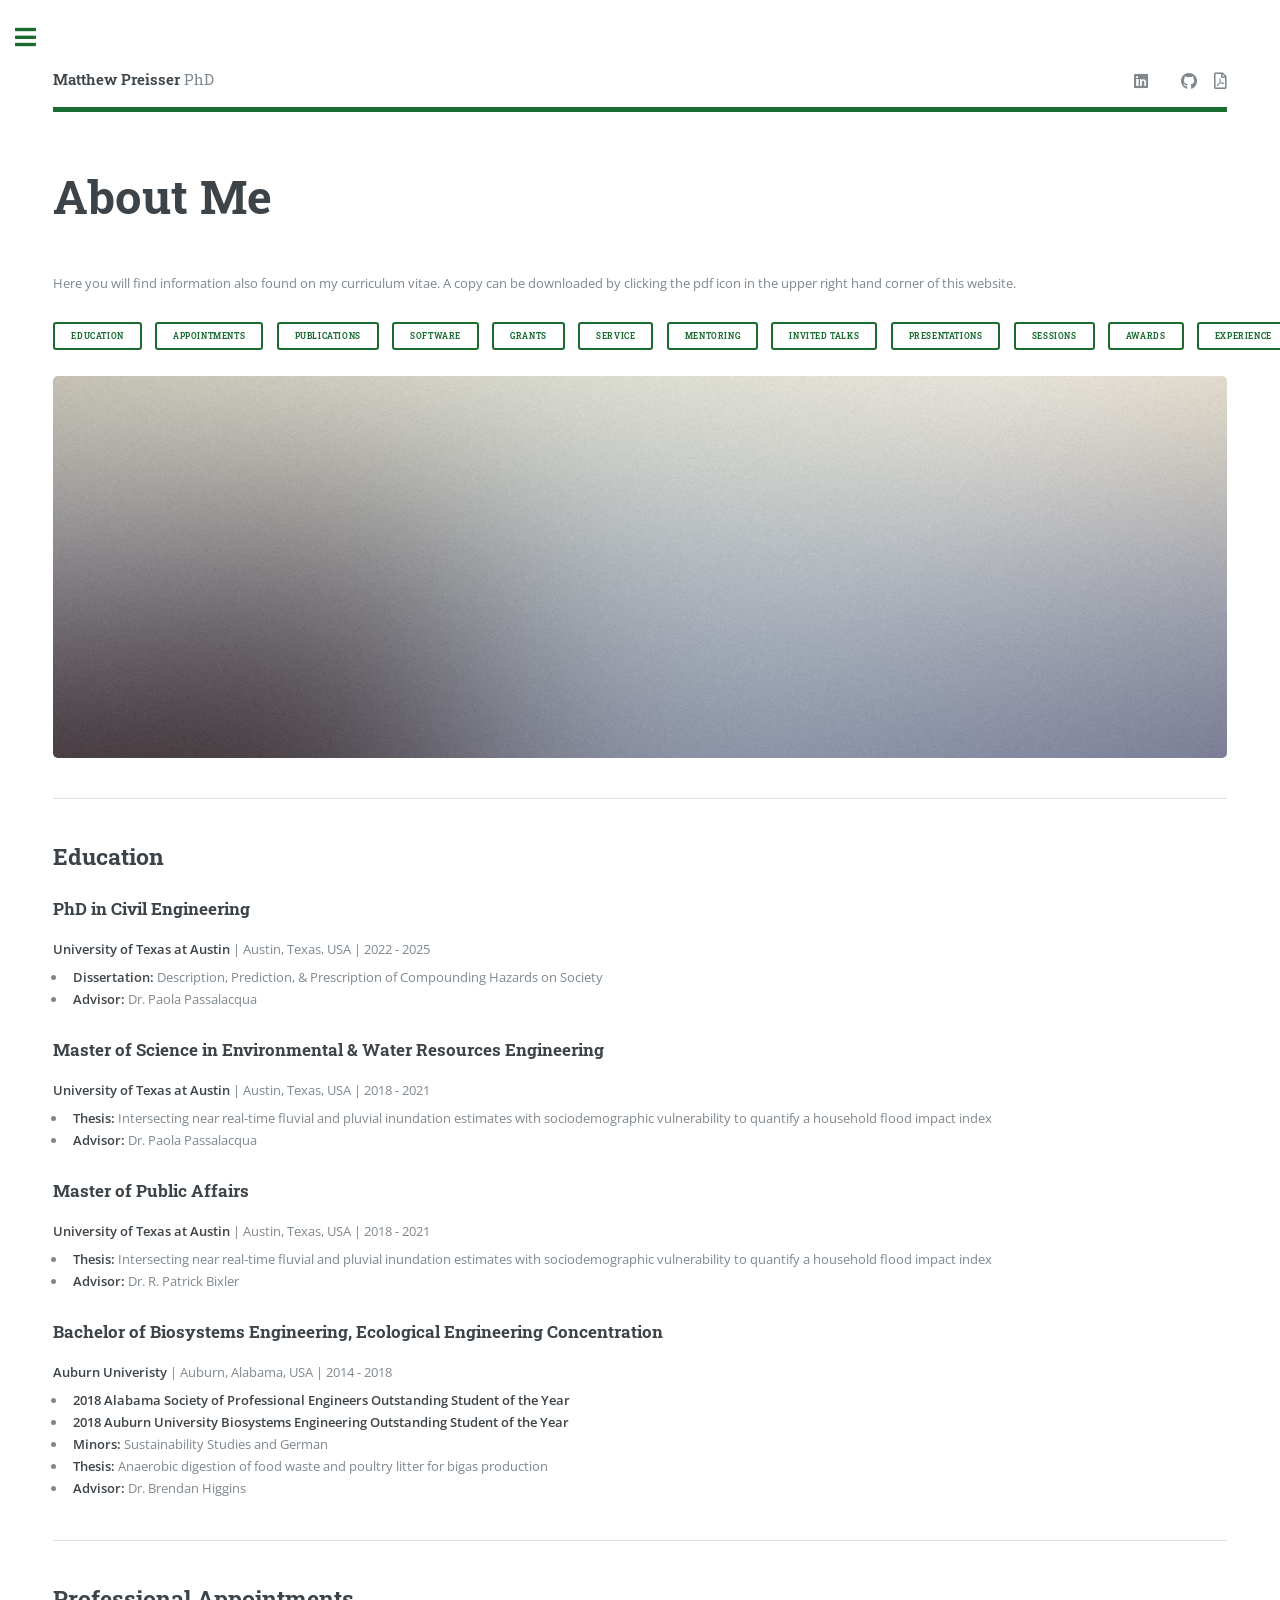
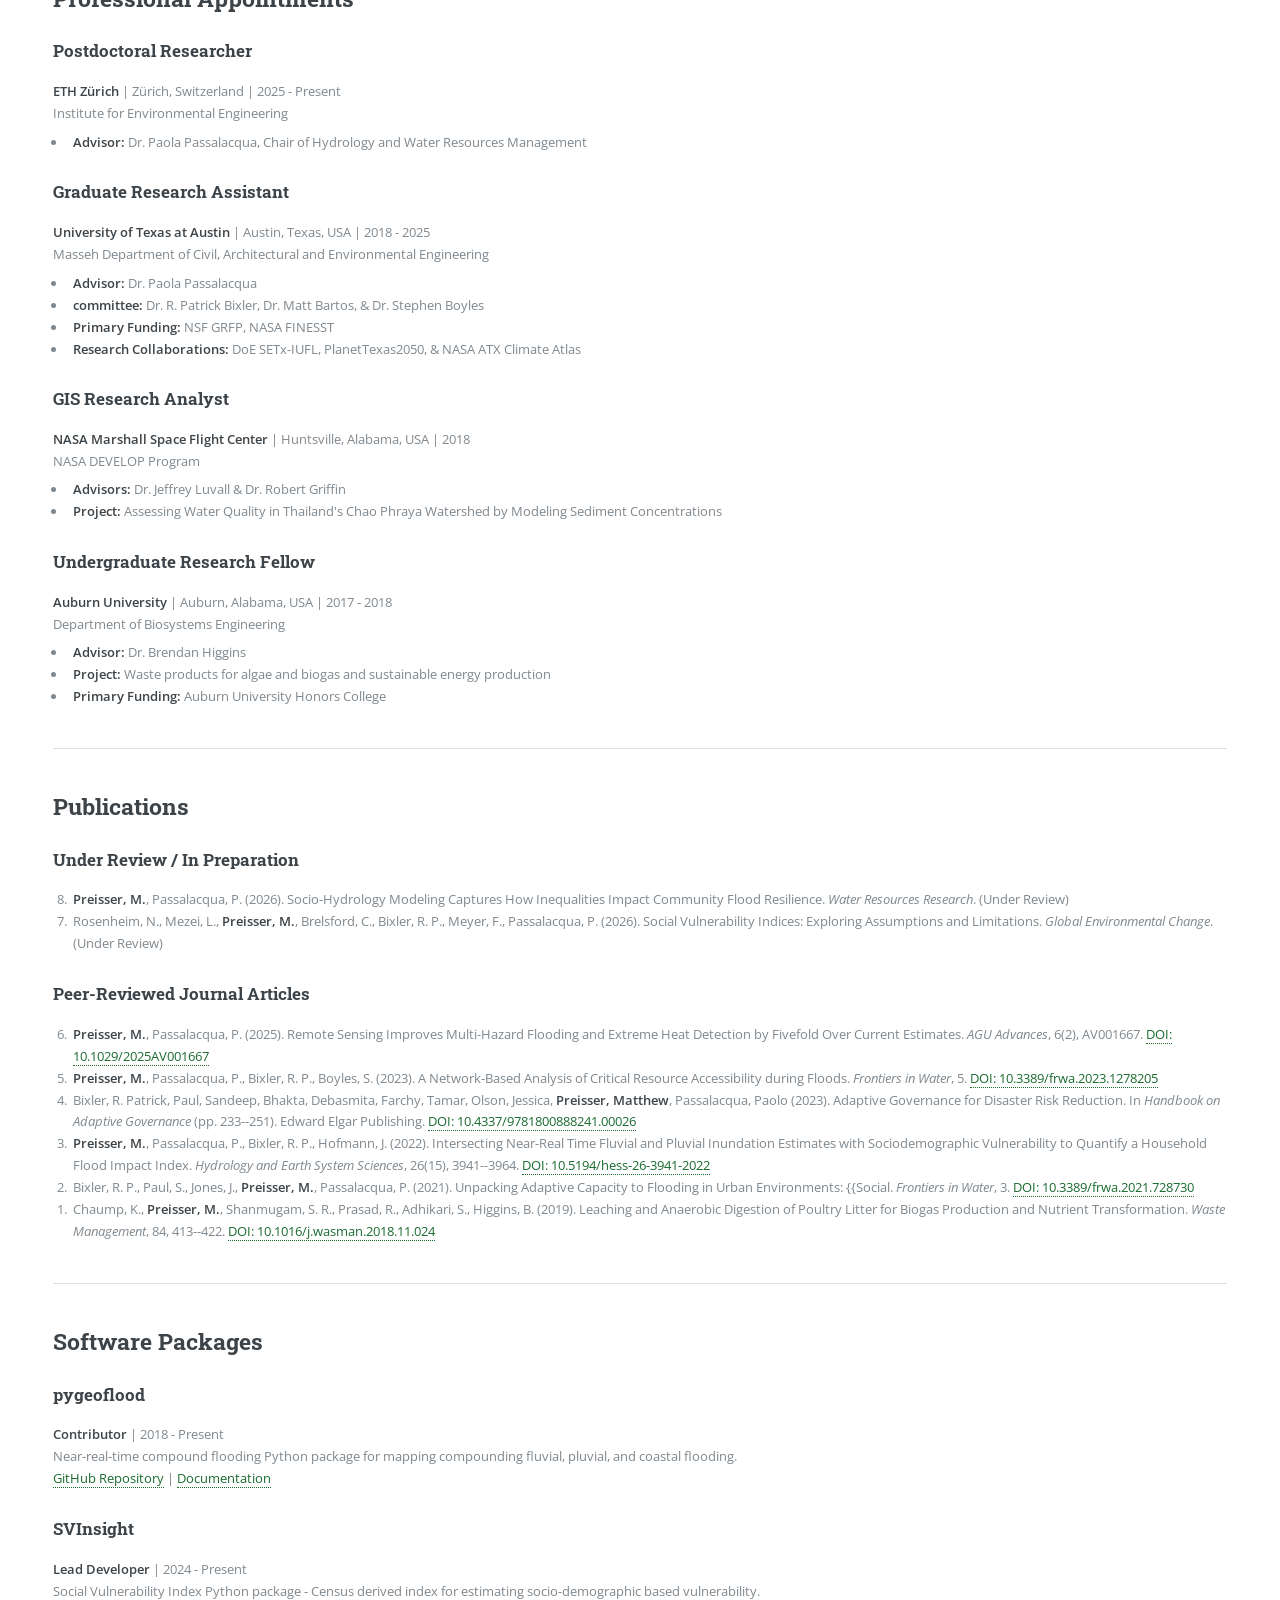
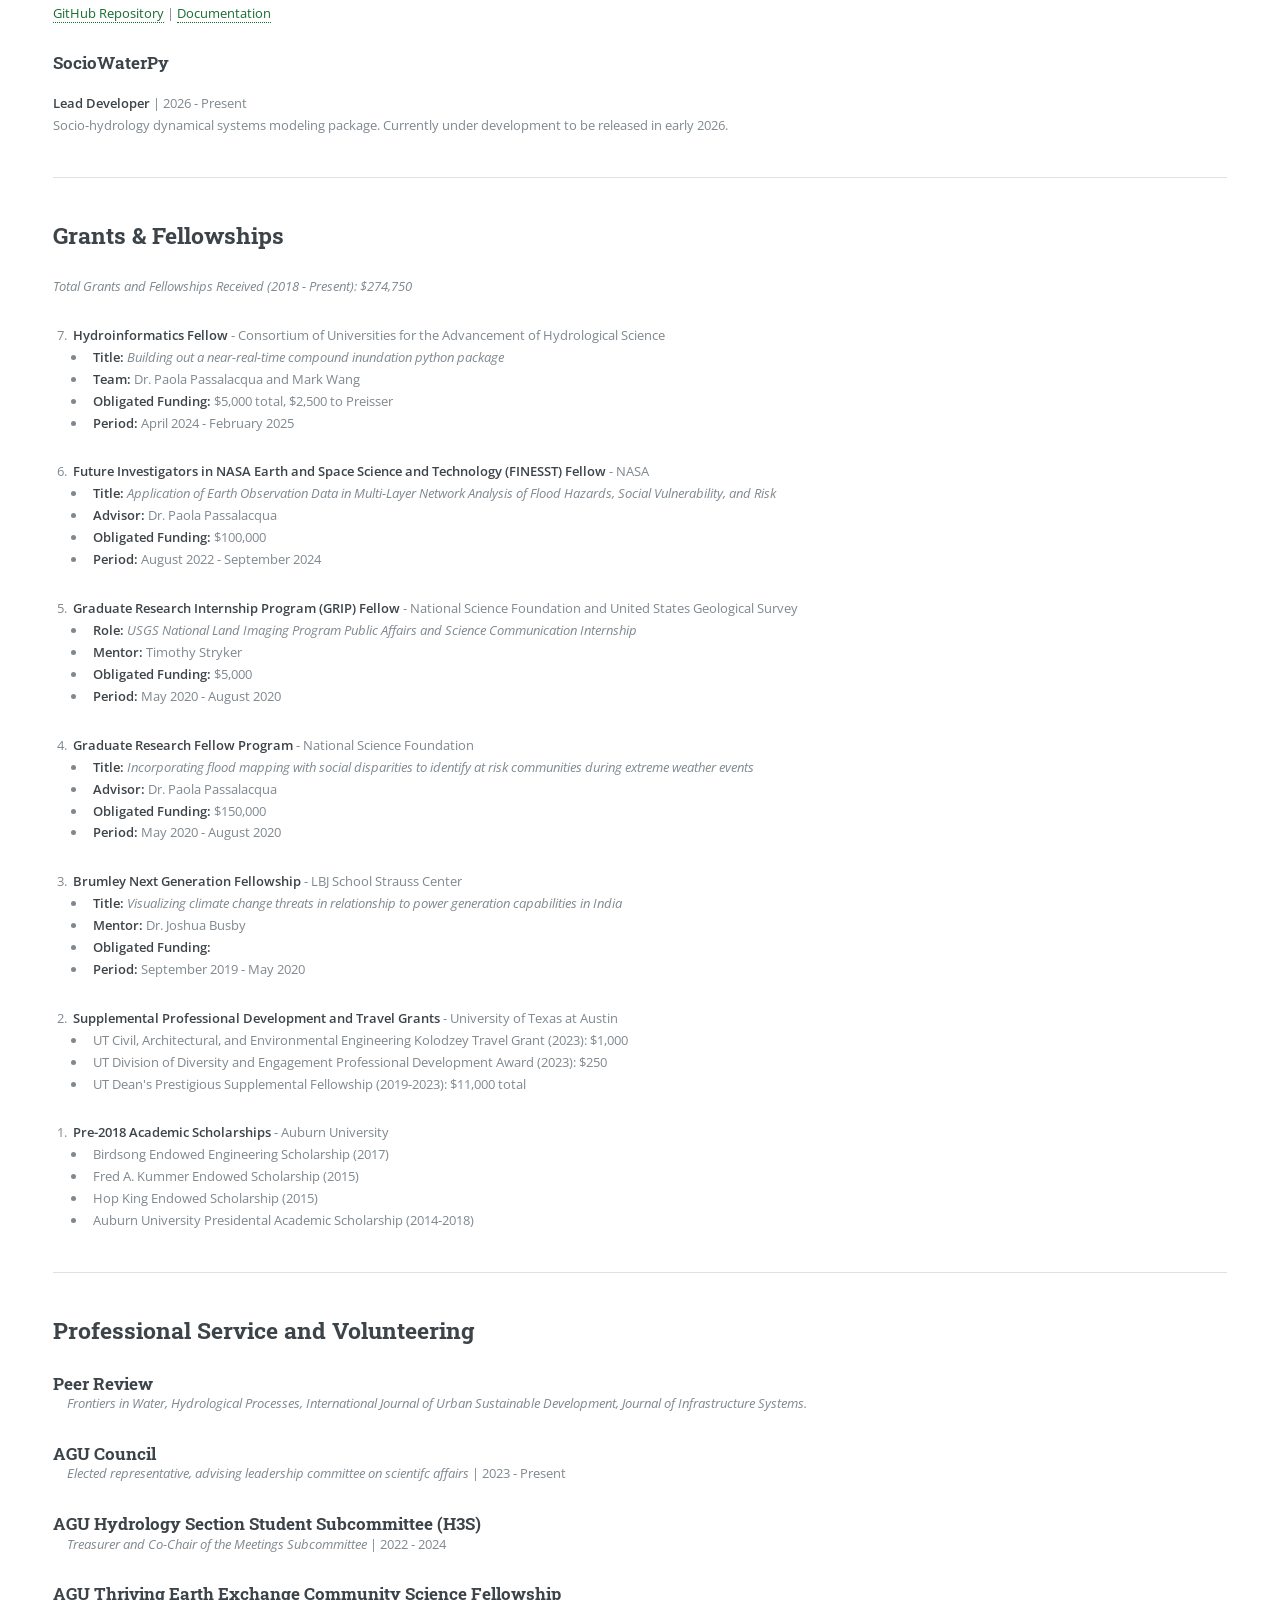
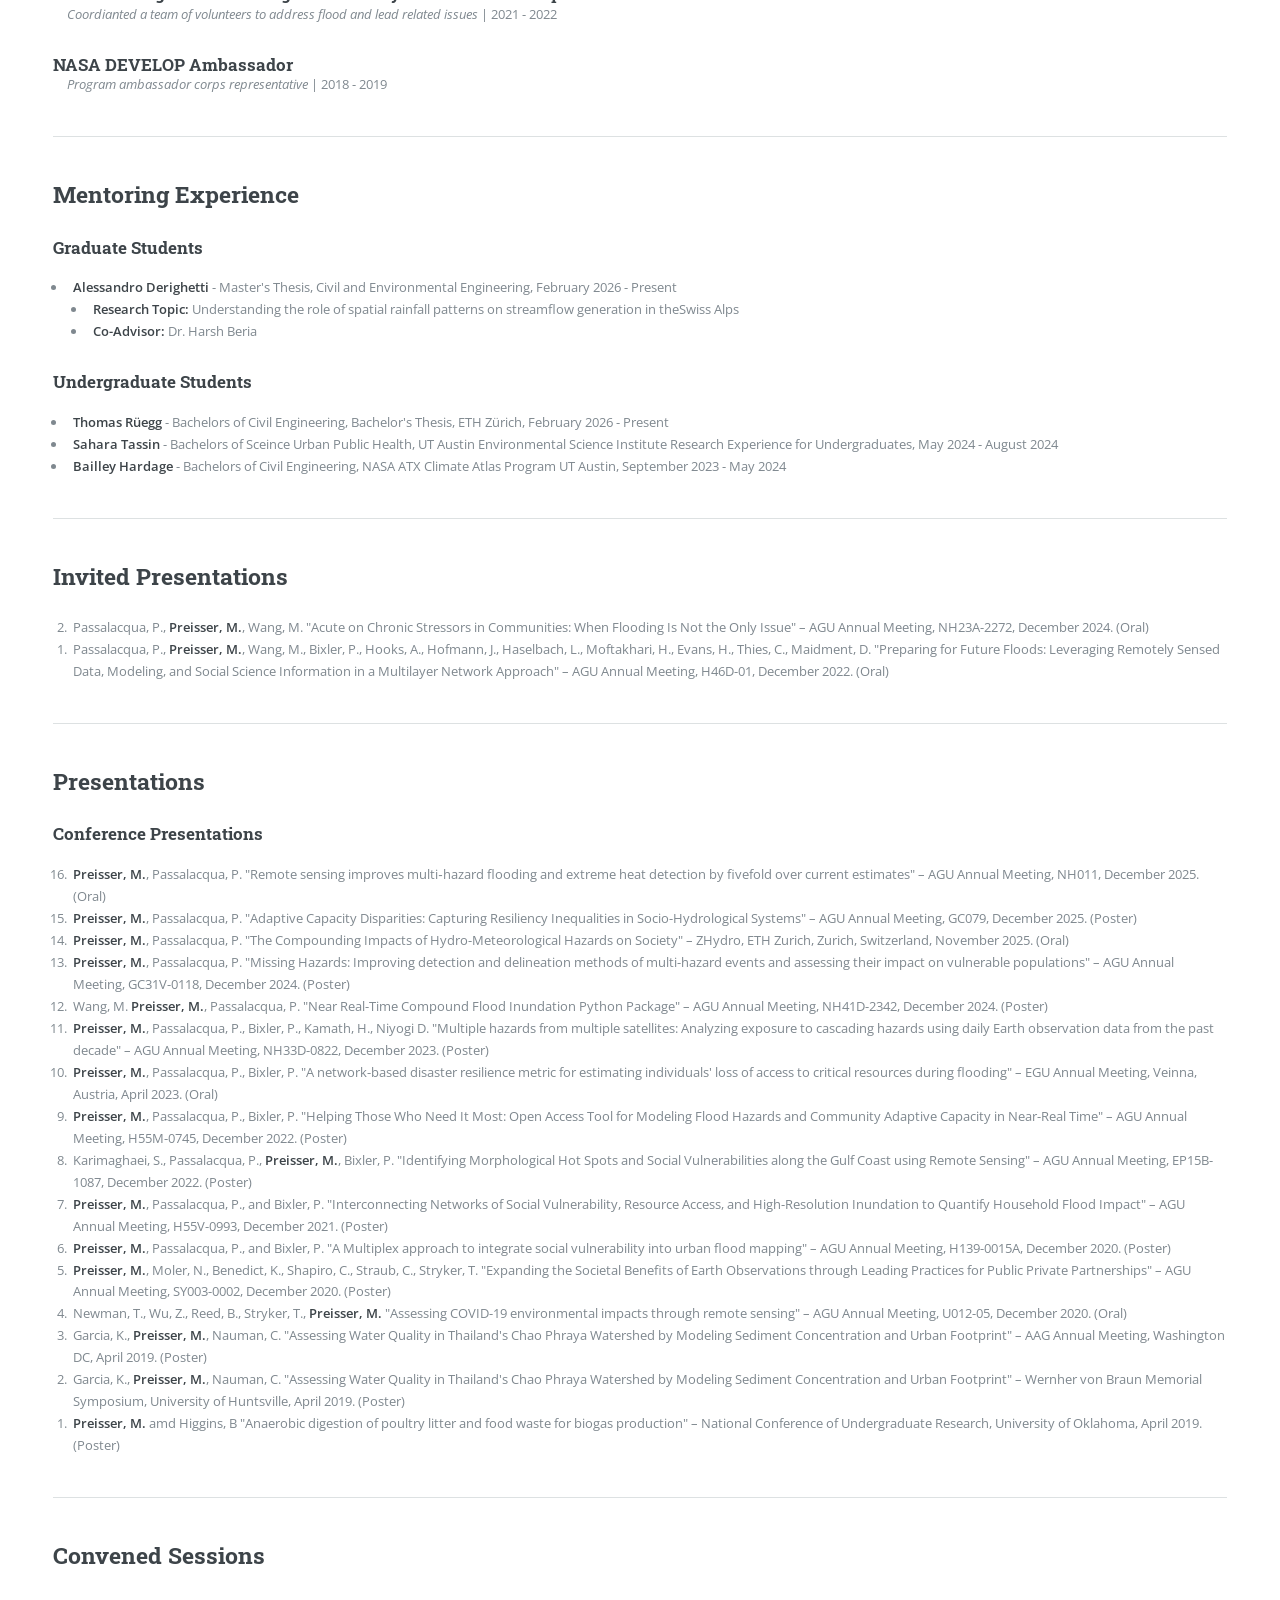
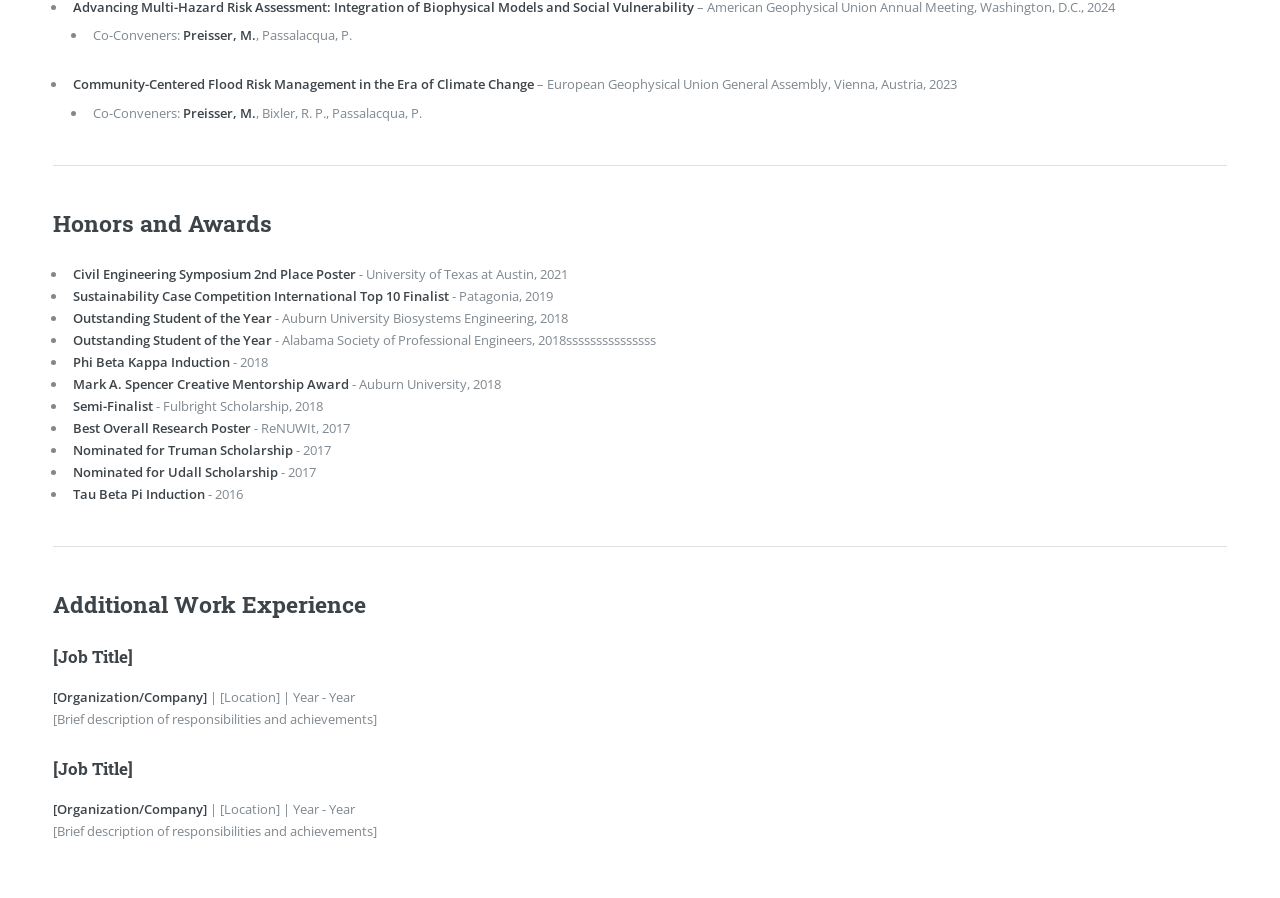
==== about_me.html @ 5155d993 "populating website" ====
<!DOCTYPE HTML>
<!--
	Editorial by HTML5 UP
	html5up.net | @ajlkn
	Free for personal and commercial use under the CCA 3.0 license (html5up.net/license)
-->
<html>
	<head>
		<title>About Me - Matthew Preisser</title>
		<meta charset="utf-8" />
		<meta name="viewport" content="width=device-width, initial-scale=1, user-scalable=no" />
		<link rel="stylesheet" href="https://cdnjs.cloudflare.com/ajax/libs/font-awesome/6.5.2/css/all.min.css" />
		<link rel="stylesheet" href="assets/css/main.css" />
	</head>
	<body class="is-preload">

		<!-- Wrapper -->
			<div id="wrapper">

				<!-- Main -->
					<div id="main">
						<div class="inner">


<!-- #################################################################################################################################################################### -->
							<!-- Header -->
								<header id="header">
									<a href="index.html" class="logo"><strong>Matthew Preisser</strong> PhD</a>
									<ul class="icons">
										<li><a href="https://www.linkedin.com/in/matthew-preisser/" class="icon brands fa-linkedin"><span class="label">LinkedIn</span></a></li>
										<li><a href="https://scholar.google.com/citations?user=46BuSNIAAAAJ&hl=en" class="icon brands fa-google-scholar"><span class="label">Scholar</span></a></li>
										<li><a href="https://github.com/mdp0023" class="icon brands fa-github"><span class="label">github</span></a></li>
										<li><a href="files/Preisser_CV.pdf" target="_blank" rel="noopener noreferrer" class="icon fa-solid fa-file-pdf"><span class="label">CV</span></a></li>
										
									</ul>
								</header>

<!-- #################################################################################################################################################################### -->
							<!-- Content -->
								<section>
									<header class="main">
										<h1>About Me</h1>
									</header>
									<p> Here you will find information also found on my curriculum vitae. A copy can be downloaded by clicking the pdf icon in the upper right hand corner of this website.</p>

									<!-- Navigation Buttons -->
									<ul class="actions">
										<li><a href="#education" class="button small">Education</a></li>
										<li><a href="#appointments" class="button small">Appointments</a></li>
										<li><a href="#publications" class="button small">Publications</a></li>
										<li><a href="#software" class="button small">Software</a></li>
										<li><a href="#grants" class="button small">Grants</a></li>
									<!-- </ul>
									<ul class="actions"> -->
										<li><a href="#service" class="button small">Service</a></li>
										<li><a href="#mentoring" class="button small">Mentoring</a></li>
										<li><a href="#invited" class="button small">Invited Talks</a></li>
										<li><a href="#presentations" class="button small">Presentations</a></li>
										<li><a href="#sessions" class="button small">Sessions</a></li>
										<li><a href="#awards" class="button small">Awards</a></li>
										<li><a href="#experience" class="button small">Experience</a></li>
									</ul>

									<span class="image main"><img src="images/pic11.jpg" alt="" /></span>


<!-- #################################################################################################################################################################### -->
								<!-- EDUCATION -->
								<hr class="major" />
								<h2 id="education">Education</h2>
								
								
								<h3>PhD in Civil Engineering</h3>
								<p><strong>University of Texas at Austin</strong> | Austin, Texas, USA | 2022 - 2025</p>
								<ul style="margin-top: -1.5em;">
								<li><strong>Dissertation:</strong> Description, Prediction, & Prescription of Compounding Hazards on Society</li>
								<li><strong>Advisor:</strong> Dr. Paola Passalacqua</li>
								</ul>

								<h3>Master of Science in Environmental & Water Resources Engineering</h3>
								<p><strong>University of Texas at Austin</strong> | Austin, Texas, USA | 2018 - 2021</p>
								<ul style="margin-top: -1.5em;">
								<li><strong>Thesis:</strong> Intersecting near real-time fluvial and pluvial inundation estimates with sociodemographic vulnerability to quantify a household flood impact index</li>
								<li><strong>Advisor:</strong> Dr. Paola Passalacqua</li>
								</ul>

								<h3>Master of Public Affairs</h3>
								<p><strong>University of Texas at Austin</strong> | Austin, Texas, USA | 2018 - 2021</p>
								<ul style="margin-top: -1.5em;">
								<li><strong>Thesis:</strong> Intersecting near real-time fluvial and pluvial inundation estimates with sociodemographic vulnerability to quantify a household flood impact index</li>
								<li><strong>Advisor:</strong> Dr. R. Patrick Bixler</li>
								</ul>

								<h3>Bachelor of Biosystems Engineering, Ecological Engineering Concentration</h3>
								<p><strong>Auburn Univeristy</strong> | Auburn, Alabama, USA | 2014 - 2018<br />
								<ul style="margin-top: -1.5em;">
								<li><strong>2018 Alabama Society of Professional Engineers Outstanding Student of the Year</strong>
								<li><strong>2018 Auburn University Biosystems Engineering Outstanding Student of the Year</strong>
								<li><strong>Minors:</strong> Sustainability Studies and German
								<li><strong>Thesis:</strong> Anaerobic digestion of food waste and poultry litter for bigas production
								<li><strong>Advisor:</strong> Dr. Brendan Higgins
								</ul>


<!-- #################################################################################################################################################################### -->
								<!-- PROFESSIONAL APPOINTMENTS -->
								<hr class="major" />
								<h2 id="appointments">Professional Appointments</h2>

								<h3>Postdoctoral Researcher</h3>
								<p><strong>ETH Zürich</strong> | Zürich, Switzerland | 2025 - Present<br />
								Institute for Environmental Engineering<br />
								<ul style="margin-top: -1.5em;">
								<li><strong>Advisor:</strong> Dr. Paola Passalacqua, Chair of Hydrology and Water Resources Management</li>
								</ul>

								<h3>Graduate Research Assistant</h3>
								<p><strong>University of Texas at Austin</strong> | Austin, Texas, USA | 2018 - 2025<br />
								Masseh Department of Civil, Architectural and Environmental Engineering <br />
								<ul style="margin-top: -1.5em;">
								<li><strong>Advisor:</strong> Dr. Paola Passalacqua</li>
								<li><strong>committee:</strong> Dr. R. Patrick Bixler, Dr. Matt Bartos, & Dr. Stephen Boyles</li>
								<li><strong>Primary Funding:</strong> NSF GRFP, NASA FINESST</li>
								<li><strong>Research Collaborations:</strong> DoE SETx-IUFL, PlanetTexas2050, & NASA ATX Climate Atlas</li>
								</ul>

								<h3>GIS Research Analyst</h3>
								<p><strong>NASA Marshall Space Flight Center</strong> | Huntsville, Alabama, USA  | 2018<br />
								NASA DEVELOP Program<br />
								<ul style="margin-top: -1.5em;">
								<li><strong>Advisors:</strong> Dr. Jeffrey Luvall & Dr. Robert Griffin</li>
								<li><strong>Project:</strong> Assessing Water Quality in Thailand's Chao Phraya Watershed by Modeling Sediment Concentrations</li>
								</ul>

								<h3>Undergraduate Research Fellow</h3>
								<p><strong>Auburn University</strong> | Auburn, Alabama, USA  | 2017 - 2018<br />
								Department of Biosystems Engineering<br />
								<ul style="margin-top: -1.5em;">
								<li><strong>Advisor:</strong> Dr. Brendan Higgins</li>
								<li><strong>Project:</strong> Waste products for algae and biogas and sustainable energy production</li>
								<li><strong>Primary Funding:</strong> Auburn University Honors College</li>
								</ul>


<!-- #################################################################################################################################################################### -->
<!-- #################################################################################################################################################################### -->
							<!-- PUBLICATIONS -->
							<hr class="major" />
						<h2 id="publications">Publications</h2>
					<!-- AUTO-GENERATED: Publications - This section is auto-generated from publications.bib by GitHub Actions -->
					<!-- DO NOT EDIT this section manually - edit publications.bib instead -->

<h3>Under Review / In Preparation</h3>
						<ol reversed start="8">
							<li><strong>Preisser, M.</strong>, Passalacqua, P. (2026). Socio-Hydrology Modeling Captures How Inequalities Impact Community Flood Resilience. <em>Water Resources Research</em>. (Under Review)</li>
							<li>Rosenheim, N., Mezei, L., <strong>Preisser, M.</strong>, Brelsford, C., Bixler, R. P., Meyer, F., Passalacqua, P. (2026). Social Vulnerability Indices: Exploring Assumptions and Limitations. <em>Global Environmental Change</em>. (Under Review)</li>
						</ol>

						<h3>Peer-Reviewed Journal Articles</h3>
						<ol reversed start="6">
							<li><strong>Preisser, M.</strong>, Passalacqua, P. (2025). Remote Sensing Improves Multi-Hazard Flooding and Extreme Heat Detection by Fivefold Over Current Estimates. <em>AGU Advances</em>, 6(2), AV001667. <a href="https://doi.org/10.1029/2025AV001667" target="_blank">DOI: 10.1029/2025AV001667</a></li>
							<li><strong>Preisser, M.</strong>, Passalacqua, P., Bixler, R. P., Boyles, S. (2023). A Network-Based Analysis of Critical Resource Accessibility during Floods. <em>Frontiers in Water</em>, 5. <a href="https://doi.org/10.3389/frwa.2023.1278205" target="_blank">DOI: 10.3389/frwa.2023.1278205</a></li>
							<li>Bixler, R. Patrick, Paul, Sandeep, Bhakta, Debasmita, Farchy, Tamar, Olson, Jessica, <strong>Preisser, Matthew</strong>, Passalacqua, Paolo (2023). Adaptive Governance for Disaster Risk Reduction. In <em>Handbook on Adaptive Governance</em> (pp. 233--251). Edward Elgar Publishing. <a href="https://doi.org/10.4337/9781800888241.00026" target="_blank">DOI: 10.4337/9781800888241.00026</a></li>
							<li><strong>Preisser, M.</strong>, Passalacqua, P., Bixler, R. P., Hofmann, J. (2022). Intersecting Near-Real Time Fluvial and Pluvial Inundation Estimates with Sociodemographic Vulnerability to Quantify a Household Flood Impact Index. <em>Hydrology and Earth System Sciences</em>, 26(15), 3941--3964. <a href="https://doi.org/10.5194/hess-26-3941-2022" target="_blank">DOI: 10.5194/hess-26-3941-2022</a></li>
							<li>Bixler, R. P., Paul, S., Jones, J., <strong>Preisser, M.</strong>, Passalacqua, P. (2021). Unpacking Adaptive Capacity to Flooding in Urban Environments: {{Social. <em>Frontiers in Water</em>, 3. <a href="https://doi.org/10.3389/frwa.2021.728730" target="_blank">DOI: 10.3389/frwa.2021.728730</a></li>
							<li>Chaump, K., <strong>Preisser, M.</strong>, Shanmugam, S. R., Prasad, R., Adhikari, S., Higgins, B. (2019). Leaching and Anaerobic Digestion of Poultry Litter for Biogas Production and Nutrient Transformation. <em>Waste Management</em>, 84, 413--422. <a href="https://doi.org/10.1016/j.wasman.2018.11.024" target="_blank">DOI: 10.1016/j.wasman.2018.11.024</a></li>
						</ol>

<!-- END AUTO-GENERATED: Publications -->

								
<!-- #################################################################################################################################################################### -->
								<!-- SOFTWARE PACKAGES -->
								<hr class="major" />
								<h2 id="software">Software Packages</h2>


								<h3>pygeoflood</h3>
								<p><strong>Contributor</strong> | 2018 - Present<br />
								Near-real-time compound flooding Python package for mapping compounding fluvial, pluvial, and coastal flooding.<br />
								<a href="https://github.com/passaH2O/pygeoflood" target="_blank" rel="noopener noreferrer">GitHub Repository</a> | <a href="https://passah2o.github.io/pygeoflood/" target="_blank" rel="noopener noreferrer">Documentation</a></p>

								<h3>SVInsight</h3>
								<p><strong>Lead Developer</strong> | 2024 - Present<br />
								Social Vulnerability Index Python package - Census derived index for estimating socio-demographic based vulnerability.<br />
								<a href="https://github.com/mdp0023/SVInsight" target="_blank" rel="noopener noreferrer">GitHub Repository</a> | <a href="https://mdp0023.github.io/SVInsight/" target="_blank" rel="noopener noreferrer">Documentation</a></p>

								<h3>SocioWaterPy</h3>
								<p><strong>Lead Developer</strong> | 2026 - Present<br />
								Socio-hydrology dynamical systems modeling package. Currently under development to be released in early 2026. <br />
								<!-- <a href="#">GitHub Repository</a> | <a href="#">Documentation</a></p> -->



<!-- #################################################################################################################################################################### -->
								<!-- GRANTS & FELLOWSHIPS -->
								<hr class="major" />
								<h2 id="grants">Grants & Fellowships</h2>
								<p><em>Total Grants and Fellowships Received (2018 - Present): $274,750 </em></p>
								<ol reversed start="7">
									<li><strong>Hydroinformatics Fellow </strong> - Consortium of Universities for the Advancement of Hydrological Science
										<ul>
											<li><strong>Title:</strong> <em>Building out a near-real-time compound inundation python package</em></li>
											<li><strong>Team:</strong> Dr. Paola Passalacqua and Mark Wang</li>
											<li><strong>Obligated Funding:</strong> $5,000 total, $2,500 to Preisser</li>
											<li><strong>Period:</strong> April 2024 - February 2025</li>
										</ul>
									</li>
									
									<li><strong>Future Investigators in NASA Earth and Space Science and Technology (FINESST) Fellow</strong> - NASA
										<ul>
											<li><strong>Title:</strong> <em>Application of Earth Observation Data in Multi-Layer Network Analysis of Flood Hazards, Social Vulnerability, and Risk</em></li>
											<li><strong>Advisor:</strong> Dr. Paola Passalacqua</li>
											<li><strong>Obligated Funding:</strong> $100,000</li>
											<li><strong>Period:</strong> August 2022 - September 2024</li>
										</ul>
									</li>

									<li><strong>Graduate Research Internship Program (GRIP) Fellow</strong> - National Science Foundation and United States Geological Survey
										<ul>
											<li><strong>Role:</strong> <em>USGS National Land Imaging Program Public Affairs and Science Communication Internship</em></li>
											<li><strong>Mentor:</strong> Timothy Stryker </li>
											<li><strong>Obligated Funding:</strong> $5,000 </li>
											<li><strong>Period:</strong> May 2020 - August 2020</li>
										</ul>
									</li>

									<li><strong>Graduate Research Fellow Program </strong> - National Science Foundation
										<ul>
											<li><strong>Title:</strong> <em> Incorporating flood mapping with social disparities to identify at risk communities during extreme weather events</em></li>
											<li><strong>Advisor:</strong> Dr. Paola Passalacqua</li>
											<li><strong>Obligated Funding:</strong> $150,000</li>
											<li><strong>Period:</strong> May 2020 - August 2020 </li>
										</ul>
									</li>

									<li><strong>Brumley Next Generation Fellowship</strong> - LBJ School Strauss Center
										<ul>
											<li><strong>Title:</strong> <em>Visualizing climate change threats in relationship to power generation capabilities in India </em></li>
											<li><strong>Mentor:</strong> Dr. Joshua Busby</li>
											<li><strong>Obligated Funding:</strong> </li>
											<li><strong>Period:</strong> September 2019 - May 2020</li>
										</ul>
									</li>

									<li><strong>Supplemental Professional Development and Travel Grants </strong> - University of Texas at Austin
										<ul>
											<li>UT Civil, Architectural, and Environmental Engineering Kolodzey Travel Grant (2023): $1,000</li>
											<li>UT Division of Diversity and Engagement Professional Development Award (2023): $250</li>
											<li>UT Dean's Prestigious Supplemental Fellowship (2019-2023): $11,000 total</li>
										</ul>
									</li>

									<li><strong>Pre-2018 Academic Scholarships</strong> - Auburn University
										<ul>
											<li>Birdsong Endowed Engineering Scholarship (2017)</li>
											<li>Fred A. Kummer Endowed Scholarship (2015)</li>
											<li> Hop King Endowed Scholarship (2015)</li>
											<li>Auburn University Presidental Academic Scholarship (2014-2018)</li>
										</ul>
									</li>
								</ol>


<!-- #################################################################################################################################################################### -->
								<!-- PROFESSIONAL SERVICE & VOLUNTEERING -->
								<hr class="major" />
						<h2 id="service">Professional Service and Volunteering</h2>
								
						
							<h3>Peer Review</h3>
							<ul style="margin-top: -1.5em;">
								<p> <em>Frontiers in Water, Hydrological Processes, International Journal of Urban Sustainable Development, Journal of Infrastructure Systems. </em> </p>
							</ul>

							<h3>AGU Council</h3>
							<ul style="margin-top: -1.5em;">
								<p> <em>Elected representative, advising leadership committee on scientifc affairs</em> | 2023 - Present </p>
							</ul>

							<h3>AGU Hydrology Section Student Subcommittee (H3S)</h3>
							<ul style="margin-top: -1.5em;">
								<p> <em>Treasurer and Co-Chair of the Meetings Subcommittee</em> | 2022 - 2024 </p>
							</ul>

							<h3>AGU Thriving Earth Exchange Community Science Fellowship</h3>
							<ul style="margin-top: -1.5em;">
								<p> <em>Coordianted a team of volunteers to address flood and lead related issues</em> | 2021 - 2022 </p>
							</ul>

							<h3>NASA DEVELOP Ambassador</h3>
							<ul style="margin-top: -1.5em;">
								<p> <em>Program ambassador corps representative</em> | 2018 - 2019 </p>
							</ul>


								


<!-- #################################################################################################################################################################### -->
					<!-- MENTORING EXPERIENCE -->
								<hr class="major" />
							<h2 id="mentoring">Mentoring Experience</h2>
								<h3>Graduate Students</h3>
								<ul>
									<!-- <li><strong>[Student Name]</strong> - [Degree Program], [Year - Year]
										<ul>
											<li>Research Topic: [Description]</li>
										</ul>
									</li> -->

									<li><strong>Alessandro Derighetti</strong> - Master's Thesis, Civil and Environmental Engineering, February 2026 - Present
										<ul>
											<li><strong>Research Topic:</strong> Understanding the role of spatial rainfall patterns on streamflow generation in theSwiss Alps</li>
											<li><strong>Co-Advisor:</strong> Dr. Harsh Beria</li>
										</ul>
									</li>
								</ul>

								<h3>Undergraduate Students</h3>
								<ul>
									<!-- <li><strong>[Student Name]</strong> - [Program], [Year - Year]</li> -->
									 <li><strong>Thomas Rüegg</strong> - Bachelors of Civil Engineering, Bachelor's Thesis, ETH Zürich, February 2026 - Present</li>
									 <li><strong>Sahara Tassin </strong> - Bachelors of Sceince Urban Public Health, UT Austin Environmental Science Institute Research Experience for Undergraduates, May 2024 - August 2024</li>
									 <li><strong>Bailley Hardage </strong> - Bachelors of Civil Engineering, NASA ATX Climate Atlas Program UT Austin, September 2023 - May 2024</li>
								</ul>


<!-- #################################################################################################################################################################### -->
								<!-- INVITED PRESENTATIONS -->
								<hr class="major" />
							<h2 id="invited">Invited Presentations</h2>
						<!-- AUTO-GENERATED: Invited Presentations - This section is auto-generated from publications.bib by GitHub Actions -->
						<!-- DO NOT EDIT this section manually - edit publications.bib instead -->

<ol reversed start="2">
							<li>Passalacqua, P., <strong>Preisser, M.</strong>, Wang, M. "Acute on Chronic Stressors in Communities: When Flooding Is Not the Only Issue" – AGU Annual Meeting, NH23A-2272, December 2024. (Oral)</li>
							<li>Passalacqua, P., <strong>Preisser, M.</strong>, Wang, M., Bixler, P., Hooks, A., Hofmann, J., Haselbach, L., Moftakhari, H., Evans, H., Thies, C., Maidment, D. "Preparing for Future Floods: Leveraging Remotely Sensed Data, Modeling, and Social Science Information in a Multilayer Network Approach" – AGU Annual Meeting, H46D-01, December 2022. (Oral)</li>
						</ol>

<!-- END AUTO-GENERATED: Invited Presentations -->
								<!-- PRESENTATIONS -->
								<hr class="major" />
							<h2 id="presentations">Presentations</h2>
						<!-- AUTO-GENERATED: Presentations - This section is auto-generated from publications.bib by GitHub Actions -->
						<!-- DO NOT EDIT this section manually - edit publications.bib instead -->

<h3>Conference Presentations</h3>
						<ol reversed start="16">
							<li><strong>Preisser, M.</strong>, Passalacqua, P. "Remote sensing improves multi‐hazard flooding and extreme heat detection by fivefold over current estimates" – AGU Annual Meeting, NH011, December 2025. (Oral)</li>
							<li><strong>Preisser, M.</strong>, Passalacqua, P. "Adaptive Capacity Disparities: Capturing Resiliency Inequalities in Socio-Hydrological Systems" – AGU Annual Meeting, GC079, December 2025. (Poster)</li>
							<li><strong>Preisser, M.</strong>, Passalacqua, P. "The Compounding Impacts of Hydro-Meteorological Hazards on Society" – ZHydro, ETH Zurich, Zurich, Switzerland, November 2025. (Oral)</li>
							<li><strong>Preisser, M.</strong>, Passalacqua, P. "Missing Hazards: Improving detection and delineation methods of multi-hazard events and assessing their impact on vulnerable populations" – AGU Annual Meeting, GC31V-0118, December 2024. (Poster)</li>
							<li>Wang, M. <strong>Preisser, M.</strong>, Passalacqua, P. "Near Real-Time Compound Flood Inundation Python Package" – AGU Annual Meeting, NH41D-2342, December 2024. (Poster)</li>
							<li><strong>Preisser, M.</strong>, Passalacqua, P., Bixler, P., Kamath, H., Niyogi D. "Multiple hazards from multiple satellites: Analyzing exposure to cascading hazards using daily Earth observation data from the past decade" – AGU Annual Meeting, NH33D-0822, December 2023. (Poster)</li>
							<li><strong>Preisser, M.</strong>, Passalacqua, P., Bixler, P. "A network-based disaster resilience metric for estimating individuals' loss of access to critical resources during flooding" – EGU Annual Meeting, Veinna, Austria, April 2023. (Oral)</li>
							<li><strong>Preisser, M.</strong>, Passalacqua, P., Bixler, P. "Helping Those Who Need It Most: Open Access Tool for Modeling Flood Hazards and Community Adaptive Capacity in Near-Real Time" – AGU Annual Meeting, H55M-0745, December 2022. (Poster)</li>
							<li>Karimaghaei, S., Passalacqua, P., <strong>Preisser, M.</strong>, Bixler, P. "Identifying Morphological Hot Spots and Social Vulnerabilities along the Gulf Coast using Remote Sensing" – AGU Annual Meeting, EP15B-1087, December 2022. (Poster)</li>
							<li><strong>Preisser, M.</strong>, Passalacqua, P., and Bixler, P. "Interconnecting Networks of Social Vulnerability, Resource Access, and High-Resolution Inundation to Quantify Household Flood Impact" – AGU Annual Meeting, H55V-0993, December 2021. (Poster)</li>
							<li><strong>Preisser, M.</strong>, Passalacqua, P., and Bixler, P. "A Multiplex approach to integrate social vulnerability into urban flood mapping" – AGU Annual Meeting, H139-0015A, December 2020. (Poster)</li>
							<li><strong>Preisser, M.</strong>, Moler, N., Benedict, K., Shapiro, C., Straub, C., Stryker, T. "Expanding the Societal Benefits of Earth Observations through Leading Practices for Public Private Partnerships" – AGU Annual Meeting, SY003-0002, December 2020. (Poster)</li>
							<li>Newman, T., Wu, Z., Reed, B., Stryker, T., <strong>Preisser, M.</strong> "Assessing COVID-19 environmental impacts through remote sensing" – AGU Annual Meeting, U012-05, December 2020. (Oral)</li>
							<li>Garcia, K., <strong>Preisser, M.</strong>, Nauman, C. "Assessing Water Quality in Thailand's Chao Phraya Watershed by Modeling Sediment Concentration and Urban Footprint" – AAG Annual Meeting, Washington DC, April 2019. (Poster)</li>
							<li>Garcia, K., <strong>Preisser, M.</strong>, Nauman, C. "Assessing Water Quality in Thailand's Chao Phraya Watershed by Modeling Sediment Concentration and Urban Footprint" – Wernher von Braun Memorial Symposium, University of Huntsville, April 2019. (Poster)</li>
							<li><strong>Preisser, M.</strong> amd Higgins, B "Anaerobic digestion of poultry litter and food waste for biogas production" – National Conference of Undergraduate Research, University of Oklahoma, April 2019. (Poster)</li>
						</ol>

<!-- END AUTO-GENERATED: Presentations -->
								<hr class="major" />
							<h2 id="sessions">Convened Sessions</h2>
						<!-- AUTO-GENERATED: Convened Sessions - This section is auto-generated from publications.bib by GitHub Actions -->
						<!-- DO NOT EDIT this section manually - edit publications.bib instead -->

<ul>
							<li><strong>Advancing Multi-Hazard Risk Assessment: Integration of Biophysical Models and Social Vulnerability</strong> – American Geophysical Union Annual Meeting, Washington, D.C., 2024<ul style="margin-top: 0.5em;"><li>Co-Conveners: <strong>Preisser, M.</strong>, Passalacqua, P.</li></ul></li>
							<li><strong>Community-Centered Flood Risk Management in the Era of Climate Change</strong> – European Geophysical Union General Assembly, Vienna, Austria, 2023<ul style="margin-top: 0.5em;"><li>Co-Conveners: <strong>Preisser, M.</strong>, Bixler, R. P., Passalacqua, P.</li></ul></li>
						</ul>

<!-- END AUTO-GENERATED: Convened Sessions -->
								<hr class="major" />
							<h2 id="awards">Honors and Awards</h2>
								<ul>
									<li><strong>Civil Engineering Symposium 2nd Place Poster </strong> - University of Texas at Austin, 2021</li>
									<li><strong>Sustainability Case Competition International Top 10 Finalist</strong> - Patagonia, 2019</li>
									<li><strong>Outstanding Student of the Year</strong> - Auburn University Biosystems Engineering, 2018</li>
									<li><strong>Outstanding Student of the Year</strong> - Alabama Society of Professional Engineers, 2018sssssssssssssss</li>
									<li><strong>Phi Beta Kappa Induction</strong> - 2018</li>
									<li><strong>Mark A. Spencer Creative Mentorship Award</strong> - Auburn University, 2018</li>
									<li><strong>Semi-Finalist</strong> - Fulbright Scholarship, 2018</li>
									<li><strong>Best Overall Research Poster</strong> - ReNUWIt, 2017</li>
									<li><strong>Nominated for Truman Scholarship</strong> - 2017</li>
									<li><strong>Nominated for Udall Scholarship</strong> - 2017</li>
									<li><strong>Tau Beta Pi Induction</strong> - 2016</li>
								</ul>




<!-- #################################################################################################################################################################### -->
								<!-- ADDITIONAL WORK EXPERIENCE -->
								<hr class="major" />
							<h2 id="experience">Additional Work Experience</h2>
								<h3>[Job Title]</h3>
								<p><strong>[Organization/Company]</strong> | [Location] | Year - Year<br />
								[Brief description of responsibilities and achievements]</p>

								<h3>[Job Title]</h3>
								<p><strong>[Organization/Company]</strong> | [Location] | Year - Year<br />
								[Brief description of responsibilities and achievements]</p>
						</div>
					</div>


<!-- #################################################################################################################################################################### -->
				<!-- Sidebar -->
					<div id="sidebar">
						<div class="inner">

							<!-- Search -->
								<section id="search" class="alt">
									<form method="post" action="#">
										<input type="text" name="query" id="query" placeholder="Search" />
									</form>
								</section>

							<!-- Menu -->
								<nav id="menu">
									<header class="major">
										<h2>Menu</h2>
									</header>
									<ul>
										<li><a href="index.html">Homepage</a></li>
										<li><a href="about_me.html">About Me</a></li>
										<li><a href="elements.html">Elements</a></li>
										<li>
											<span class="opener">Submenu</span>
											<ul>
												<li><a href="#">Lorem Dolor</a></li>
												<li><a href="#">Ipsum Adipiscing</a></li>
												<li><a href="#">Tempus Magna</a></li>
												<li><a href="#">Feugiat Veroeros</a></li>
											</ul>
										</li>
										
									</ul>
								</nav>

							<!-- Section -->
								<section>
									<header class="major">
										<h2>Ante interdum</h2>
									</header>
									<div class="mini-posts">
										<article>
											<a href="#" class="image"><img src="images/pic07.jpg" alt="" /></a>
											<p>Aenean ornare velit lacus, ac varius enim lorem ullamcorper dolore aliquam.</p>
										</article>
										<article>
											<a href="#" class="image"><img src="images/pic08.jpg" alt="" /></a>
											<p>Aenean ornare velit lacus, ac varius enim lorem ullamcorper dolore aliquam.</p>
										</article>
										<article>
											<a href="#" class="image"><img src="images/pic09.jpg" alt="" /></a>
											<p>Aenean ornare velit lacus, ac varius enim lorem ullamcorper dolore aliquam.</p>
										</article>
									</div>
									<ul class="actions">
										<li><a href="#" class="button">More</a></li>
									</ul>
								</section>

							<!-- GET IN TOUCH -->
								<section>
									<header class="major">
										<h2>Get in touch</h2>
									</header>
									<p>Please reach out if you are interested in collaborating or learning more about my ongoing projects.</p>
									<ul class="contact">
										<li class="icon solid fa-envelope"><a href="#">mpreisser@ethz.ch</a></li>
										<li class="icon solid fa-home">Zürich, Switzerland</li>
									</ul>
								</section>

							<!-- Footer -->
								<footer id="footer">
									<p class="copyright">&copy; Matthew Preisser. All rights reserved. Design: <a href="https://html5up.net">HTML5 UP</a>.</p>
								</footer>

						</div>
					</div>

			</div>

		<!-- Scripts -->
			<script src="assets/js/jquery.min.js"></script>
			<script src="assets/js/browser.min.js"></script>
			<script src="assets/js/breakpoints.min.js"></script>
			<script src="assets/js/util.js"></script>
			<script src="assets/js/main.js"></script>

	</body>
</html>
---- assets/css/main.css ----
@import url(fontawesome-all.min.css);
@import url("https://fonts.googleapis.com/css?family=Open+Sans:400,600,400italic,600italic|Roboto+Slab:400,700");
/*
	Editorial by HTML5 UP
	html5up.net | @ajlkn
	Free for personal and commercial use under the CCA 3.0 license (html5up.net/license)
*/
html, body, div, span, applet, object,
iframe, h1, h2, h3, h4, h5, h6, p, blockquote,
pre, a, abbr, acronym, address, big, cite,
code, del, dfn, em, img, ins, kbd, q, s, samp,
small, strike, strong, sub, sup, tt, var, b,
u, i, center, dl, dt, dd, ol, ul, li, fieldset,
form, label, legend, table, caption, tbody,
tfoot, thead, tr, th, td, article, aside,
canvas, details, embed, figure, figcaption,
footer, header, hgroup, menu, nav, output, ruby,
section, summary, time, mark, audio, video {
  margin: 0;
  padding: 0;
  border: 0;
  font-size: 100%;
  font: inherit;
  vertical-align: baseline; }

article, aside, details, figcaption, figure,
footer, header, hgroup, menu, nav, section {
  display: block; }

body {
  line-height: 1; }

ol, ul {
  list-style: none; }

blockquote, q {
  quotes: none; }
  blockquote:before, blockquote:after, q:before, q:after {
    content: '';
    content: none; }

table {
  border-collapse: collapse;
  border-spacing: 0; }

body {
  -webkit-text-size-adjust: none; }

mark {
  background-color: transparent;
  color: inherit; }

input::-moz-focus-inner {
  border: 0;
  padding: 0; }

input, select, textarea {
  -moz-appearance: none;
  -webkit-appearance: none;
  -ms-appearance: none;
  appearance: none; }

/* Basic */
@-ms-viewport {
  width: device-width; }

body {
  -ms-overflow-style: scrollbar; }

@media screen and (max-width: 480px) {
  html, body {
    min-width: 320px; } }

html {
  box-sizing: border-box; }

*, *:before, *:after {
  box-sizing: inherit; }

body {
  background: #ffffff; }
  body.is-preload *, body.is-preload *:before, body.is-preload *:after, body.is-resizing *, body.is-resizing *:before, body.is-resizing *:after {
    -moz-animation: none !important;
    -webkit-animation: none !important;
    -ms-animation: none !important;
    animation: none !important;
    -moz-transition: none !important;
    -webkit-transition: none !important;
    -ms-transition: none !important;
    transition: none !important; }

/* Type */
body, input, select, textarea {
  color: #7f888f;
  font-family: "Open Sans", sans-serif;
  font-size: 13pt;
  font-weight: 400;
  line-height: 1.65; }
  @media screen and (max-width: 1680px) {
    body, input, select, textarea {
      font-size: 11pt; } }
  @media screen and (max-width: 1280px) {
    body, input, select, textarea {
      font-size: 10pt; } }
  @media screen and (max-width: 360px) {
    body, input, select, textarea {
      font-size: 9pt; } }

a {
  -moz-transition: color 0.2s ease-in-out, border-bottom-color 0.2s ease-in-out;
  -webkit-transition: color 0.2s ease-in-out, border-bottom-color 0.2s ease-in-out;
  -ms-transition: color 0.2s ease-in-out, border-bottom-color 0.2s ease-in-out;
  transition: color 0.2s ease-in-out, border-bottom-color 0.2s ease-in-out;
  border-bottom: dotted 1px;
  color: #196b2f;
  text-decoration: none; }
  a:hover {
    border-bottom-color: #196b2f;
    color: #196b2f !important; }
    a:hover strong {
      color: inherit; }

strong, b {
  color: #3d4449;
  font-weight: 600; }

em, i {
  font-style: italic; }

p {
  margin: 0 0 2em 0; }

h1, h2, h3, h4, h5, h6 {
  color: #3d4449;
  font-family: "Roboto Slab", serif;
  font-weight: 700;
  line-height: 1.5;
  margin: 0 0 1em 0; }
  h1 a, h2 a, h3 a, h4 a, h5 a, h6 a {
    color: inherit;
    text-decoration: none;
    border-bottom: 0; }

h1 {
  font-size: 4em;
  margin: 0 0 0.5em 0;
  line-height: 1.3; }

h2 {
  font-size: 1.75em; }

h3 {
  font-size: 1.25em; }

h4 {
  font-size: 1.1em; }

h5 {
  font-size: 0.9em; }

h6 {
  font-size: 0.7em; }

@media screen and (max-width: 1680px) {
  h1 {
    font-size: 3.5em; } }

@media screen and (max-width: 980px) {
  h1 {
    font-size: 3.25em; } }

@media screen and (max-width: 736px) {
  h1 {
    font-size: 2em;
    line-height: 1.4; }
  h2 {
    font-size: 1.5em; } }

sub {
  font-size: 0.8em;
  position: relative;
  top: 0.5em; }

sup {
  font-size: 0.8em;
  position: relative;
  top: -0.5em; }

blockquote {
  border-left: solid 3px rgba(210, 215, 217, 0.75);
  font-style: italic;
  margin: 0 0 2em 0;
  padding: 0.5em 0 0.5em 2em; }

code {
  background: rgba(230, 235, 237, 0.25);
  border-radius: 0.375em;
  border: solid 1px rgba(210, 215, 217, 0.75);
  font-family: "Courier New", monospace;
  font-size: 0.9em;
  margin: 0 0.25em;
  padding: 0.25em 0.65em; }

pre {
  -webkit-overflow-scrolling: touch;
  font-family: "Courier New", monospace;
  font-size: 0.9em;
  margin: 0 0 2em 0; }
  pre code {
    display: block;
    line-height: 1.75;
    padding: 1em 1.5em;
    overflow-x: auto; }

hr {
  border: 0;
  border-bottom: solid 1px rgba(210, 215, 217, 0.75);
  margin: 2em 0; }
  hr.major {
    margin: 3em 0; }

.align-left {
  text-align: left; }

.align-center {
  text-align: center; }

.align-right {
  text-align: right; }

/* Row */
.row {
  display: flex;
  flex-wrap: wrap;
  box-sizing: border-box;
  align-items: stretch; }
  .row > * {
    box-sizing: border-box; }
  .row.gtr-uniform > * > :last-child {
    margin-bottom: 0; }
  .row.aln-left {
    justify-content: flex-start; }
  .row.aln-center {
    justify-content: center; }
  .row.aln-right {
    justify-content: flex-end; }
  .row.aln-top {
    align-items: flex-start; }
  .row.aln-middle {
    align-items: center; }
  .row.aln-bottom {
    align-items: flex-end; }
  .row > .imp {
    order: -1; }
  .row > .col-1 {
    width: 8.33333%; }
  .row > .off-1 {
    margin-left: 8.33333%; }
  .row > .col-2 {
    width: 16.66667%; }
  .row > .off-2 {
    margin-left: 16.66667%; }
  .row > .col-3 {
    width: 25%; }
  .row > .off-3 {
    margin-left: 25%; }
  .row > .col-4 {
    width: 33.33333%; }
  .row > .off-4 {
    margin-left: 33.33333%; }
  .row > .col-5 {
    width: 41.66667%; }
  .row > .off-5 {
    margin-left: 41.66667%; }
  .row > .col-6 {
    width: 50%; }
  .row > .off-6 {
    margin-left: 50%; }
  .row > .col-7 {
    width: 58.33333%; }
  .row > .off-7 {
    margin-left: 58.33333%; }
  .row > .col-8 {
    width: 66.66667%; }
  .row > .off-8 {
    margin-left: 66.66667%; }
  .row > .col-9 {
    width: 75%; }
  .row > .off-9 {
    margin-left: 75%; }
  .row > .col-10 {
    width: 83.33333%; }
  .row > .off-10 {
    margin-left: 83.33333%; }
  .row > .col-11 {
    width: 91.66667%; }
  .row > .off-11 {
    margin-left: 91.66667%; }
  .row > .col-12 {
    width: 100%; }
  .row > .off-12 {
    margin-left: 100%; }
  .row.gtr-0 {
    margin-top: 0;
    margin-left: 0em; }
    .row.gtr-0 > * {
      padding: 0 0 0 0em; }
    .row.gtr-0.gtr-uniform {
      margin-top: 0em; }
      .row.gtr-0.gtr-uniform > * {
        padding-top: 0em; }
  .row.gtr-25 {
    margin-top: 0;
    margin-left: -0.375em; }
    .row.gtr-25 > * {
      padding: 0 0 0 0.375em; }
    .row.gtr-25.gtr-uniform {
      margin-top: -0.375em; }
      .row.gtr-25.gtr-uniform > * {
        padding-top: 0.375em; }
  .row.gtr-50 {
    margin-top: 0;
    margin-left: -0.75em; }
    .row.gtr-50 > * {
      padding: 0 0 0 0.75em; }
    .row.gtr-50.gtr-uniform {
      margin-top: -0.75em; }
      .row.gtr-50.gtr-uniform > * {
        padding-top: 0.75em; }
  .row {
    margin-top: 0;
    margin-left: -1.5em; }
    .row > * {
      padding: 0 0 0 1.5em; }
    .row.gtr-uniform {
      margin-top: -1.5em; }
      .row.gtr-uniform > * {
        padding-top: 1.5em; }
  .row.gtr-150 {
    margin-top: 0;
    margin-left: -2.25em; }
    .row.gtr-150 > * {
      padding: 0 0 0 2.25em; }
    .row.gtr-150.gtr-uniform {
      margin-top: -2.25em; }
      .row.gtr-150.gtr-uniform > * {
        padding-top: 2.25em; }
  .row.gtr-200 {
    margin-top: 0;
    margin-left: -3em; }
    .row.gtr-200 > * {
      padding: 0 0 0 3em; }
    .row.gtr-200.gtr-uniform {
      margin-top: -3em; }
      .row.gtr-200.gtr-uniform > * {
        padding-top: 3em; }
  @media screen and (max-width: 1680px) {
    .row {
      display: flex;
      flex-wrap: wrap;
      box-sizing: border-box;
      align-items: stretch; }
      .row > * {
        box-sizing: border-box; }
      .row.gtr-uniform > * > :last-child {
        margin-bottom: 0; }
      .row.aln-left {
        justify-content: flex-start; }
      .row.aln-center {
        justify-content: center; }
      .row.aln-right {
        justify-content: flex-end; }
      .row.aln-top {
        align-items: flex-start; }
      .row.aln-middle {
        align-items: center; }
      .row.aln-bottom {
        align-items: flex-end; }
      .row > .imp-xlarge {
        order: -1; }
      .row > .col-1-xlarge {
        width: 8.33333%; }
      .row > .off-1-xlarge {
        margin-left: 8.33333%; }
      .row > .col-2-xlarge {
        width: 16.66667%; }
      .row > .off-2-xlarge {
        margin-left: 16.66667%; }
      .row > .col-3-xlarge {
        width: 25%; }
      .row > .off-3-xlarge {
        margin-left: 25%; }
      .row > .col-4-xlarge {
        width: 33.33333%; }
      .row > .off-4-xlarge {
        margin-left: 33.33333%; }
      .row > .col-5-xlarge {
        width: 41.66667%; }
      .row > .off-5-xlarge {
        margin-left: 41.66667%; }
      .row > .col-6-xlarge {
        width: 50%; }
      .row > .off-6-xlarge {
        margin-left: 50%; }
      .row > .col-7-xlarge {
        width: 58.33333%; }
      .row > .off-7-xlarge {
        margin-left: 58.33333%; }
      .row > .col-8-xlarge {
        width: 66.66667%; }
      .row > .off-8-xlarge {
        margin-left: 66.66667%; }
      .row > .col-9-xlarge {
        width: 75%; }
      .row > .off-9-xlarge {
        margin-left: 75%; }
      .row > .col-10-xlarge {
        width: 83.33333%; }
      .row > .off-10-xlarge {
        margin-left: 83.33333%; }
      .row > .col-11-xlarge {
        width: 91.66667%; }
      .row > .off-11-xlarge {
        margin-left: 91.66667%; }
      .row > .col-12-xlarge {
        width: 100%; }
      .row > .off-12-xlarge {
        margin-left: 100%; }
      .row.gtr-0 {
        margin-top: 0;
        margin-left: 0em; }
        .row.gtr-0 > * {
          padding: 0 0 0 0em; }
        .row.gtr-0.gtr-uniform {
          margin-top: 0em; }
          .row.gtr-0.gtr-uniform > * {
            padding-top: 0em; }
      .row.gtr-25 {
        margin-top: 0;
        margin-left: -0.375em; }
        .row.gtr-25 > * {
          padding: 0 0 0 0.375em; }
        .row.gtr-25.gtr-uniform {
          margin-top: -0.375em; }
          .row.gtr-25.gtr-uniform > * {
            padding-top: 0.375em; }
      .row.gtr-50 {
        margin-top: 0;
        margin-left: -0.75em; }
        .row.gtr-50 > * {
          padding: 0 0 0 0.75em; }
        .row.gtr-50.gtr-uniform {
          margin-top: -0.75em; }
          .row.gtr-50.gtr-uniform > * {
            padding-top: 0.75em; }
      .row {
        margin-top: 0;
        margin-left: -1.5em; }
        .row > * {
          padding: 0 0 0 1.5em; }
        .row.gtr-uniform {
          margin-top: -1.5em; }
          .row.gtr-uniform > * {
            padding-top: 1.5em; }
      .row.gtr-150 {
        margin-top: 0;
        margin-left: -2.25em; }
        .row.gtr-150 > * {
          padding: 0 0 0 2.25em; }
        .row.gtr-150.gtr-uniform {
          margin-top: -2.25em; }
          .row.gtr-150.gtr-uniform > * {
            padding-top: 2.25em; }
      .row.gtr-200 {
        margin-top: 0;
        margin-left: -3em; }
        .row.gtr-200 > * {
          padding: 0 0 0 3em; }
        .row.gtr-200.gtr-uniform {
          margin-top: -3em; }
          .row.gtr-200.gtr-uniform > * {
            padding-top: 3em; } }
  @media screen and (max-width: 1280px) {
    .row {
      display: flex;
      flex-wrap: wrap;
      box-sizing: border-box;
      align-items: stretch; }
      .row > * {
        box-sizing: border-box; }
      .row.gtr-uniform > * > :last-child {
        margin-bottom: 0; }
      .row.aln-left {
        justify-content: flex-start; }
      .row.aln-center {
        justify-content: center; }
      .row.aln-right {
        justify-content: flex-end; }
      .row.aln-top {
        align-items: flex-start; }
      .row.aln-middle {
        align-items: center; }
      .row.aln-bottom {
        align-items: flex-end; }
      .row > .imp-large {
        order: -1; }
      .row > .col-1-large {
        width: 8.33333%; }
      .row > .off-1-large {
        margin-left: 8.33333%; }
      .row > .col-2-large {
        width: 16.66667%; }
      .row > .off-2-large {
        margin-left: 16.66667%; }
      .row > .col-3-large {
        width: 25%; }
      .row > .off-3-large {
        margin-left: 25%; }
      .row > .col-4-large {
        width: 33.33333%; }
      .row > .off-4-large {
        margin-left: 33.33333%; }
      .row > .col-5-large {
        width: 41.66667%; }
      .row > .off-5-large {
        margin-left: 41.66667%; }
      .row > .col-6-large {
        width: 50%; }
      .row > .off-6-large {
        margin-left: 50%; }
      .row > .col-7-large {
        width: 58.33333%; }
      .row > .off-7-large {
        margin-left: 58.33333%; }
      .row > .col-8-large {
        width: 66.66667%; }
      .row > .off-8-large {
        margin-left: 66.66667%; }
      .row > .col-9-large {
        width: 75%; }
      .row > .off-9-large {
        margin-left: 75%; }
      .row > .col-10-large {
        width: 83.33333%; }
      .row > .off-10-large {
        margin-left: 83.33333%; }
      .row > .col-11-large {
        width: 91.66667%; }
      .row > .off-11-large {
        margin-left: 91.66667%; }
      .row > .col-12-large {
        width: 100%; }
      .row > .off-12-large {
        margin-left: 100%; }
      .row.gtr-0 {
        margin-top: 0;
        margin-left: 0em; }
        .row.gtr-0 > * {
          padding: 0 0 0 0em; }
        .row.gtr-0.gtr-uniform {
          margin-top: 0em; }
          .row.gtr-0.gtr-uniform > * {
            padding-top: 0em; }
      .row.gtr-25 {
        margin-top: 0;
        margin-left: -0.375em; }
        .row.gtr-25 > * {
          padding: 0 0 0 0.375em; }
        .row.gtr-25.gtr-uniform {
          margin-top: -0.375em; }
          .row.gtr-25.gtr-uniform > * {
            padding-top: 0.375em; }
      .row.gtr-50 {
        margin-top: 0;
        margin-left: -0.75em; }
        .row.gtr-50 > * {
          padding: 0 0 0 0.75em; }
        .row.gtr-50.gtr-uniform {
          margin-top: -0.75em; }
          .row.gtr-50.gtr-uniform > * {
            padding-top: 0.75em; }
      .row {
        margin-top: 0;
        margin-left: -1.5em; }
        .row > * {
          padding: 0 0 0 1.5em; }
        .row.gtr-uniform {
          margin-top: -1.5em; }
          .row.gtr-uniform > * {
            padding-top: 1.5em; }
      .row.gtr-150 {
        margin-top: 0;
        margin-left: -2.25em; }
        .row.gtr-150 > * {
          padding: 0 0 0 2.25em; }
        .row.gtr-150.gtr-uniform {
          margin-top: -2.25em; }
          .row.gtr-150.gtr-uniform > * {
            padding-top: 2.25em; }
      .row.gtr-200 {
        margin-top: 0;
        margin-left: -3em; }
        .row.gtr-200 > * {
          padding: 0 0 0 3em; }
        .row.gtr-200.gtr-uniform {
          margin-top: -3em; }
          .row.gtr-200.gtr-uniform > * {
            padding-top: 3em; } }
  @media screen and (max-width: 980px) {
    .row {
      display: flex;
      flex-wrap: wrap;
      box-sizing: border-box;
      align-items: stretch; }
      .row > * {
        box-sizing: border-box; }
      .row.gtr-uniform > * > :last-child {
        margin-bottom: 0; }
      .row.aln-left {
        justify-content: flex-start; }
      .row.aln-center {
        justify-content: center; }
      .row.aln-right {
        justify-content: flex-end; }
      .row.aln-top {
        align-items: flex-start; }
      .row.aln-middle {
        align-items: center; }
      .row.aln-bottom {
        align-items: flex-end; }
      .row > .imp-medium {
        order: -1; }
      .row > .col-1-medium {
        width: 8.33333%; }
      .row > .off-1-medium {
        margin-left: 8.33333%; }
      .row > .col-2-medium {
        width: 16.66667%; }
      .row > .off-2-medium {
        margin-left: 16.66667%; }
      .row > .col-3-medium {
        width: 25%; }
      .row > .off-3-medium {
        margin-left: 25%; }
      .row > .col-4-medium {
        width: 33.33333%; }
      .row > .off-4-medium {
        margin-left: 33.33333%; }
      .row > .col-5-medium {
        width: 41.66667%; }
      .row > .off-5-medium {
        margin-left: 41.66667%; }
      .row > .col-6-medium {
        width: 50%; }
      .row > .off-6-medium {
        margin-left: 50%; }
      .row > .col-7-medium {
        width: 58.33333%; }
      .row > .off-7-medium {
        margin-left: 58.33333%; }
      .row > .col-8-medium {
        width: 66.66667%; }
      .row > .off-8-medium {
        margin-left: 66.66667%; }
      .row > .col-9-medium {
        width: 75%; }
      .row > .off-9-medium {
        margin-left: 75%; }
      .row > .col-10-medium {
        width: 83.33333%; }
      .row > .off-10-medium {
        margin-left: 83.33333%; }
      .row > .col-11-medium {
        width: 91.66667%; }
      .row > .off-11-medium {
        margin-left: 91.66667%; }
      .row > .col-12-medium {
        width: 100%; }
      .row > .off-12-medium {
        margin-left: 100%; }
      .row.gtr-0 {
        margin-top: 0;
        margin-left: 0em; }
        .row.gtr-0 > * {
          padding: 0 0 0 0em; }
        .row.gtr-0.gtr-uniform {
          margin-top: 0em; }
          .row.gtr-0.gtr-uniform > * {
            padding-top: 0em; }
      .row.gtr-25 {
        margin-top: 0;
        margin-left: -0.375em; }
        .row.gtr-25 > * {
          padding: 0 0 0 0.375em; }
        .row.gtr-25.gtr-uniform {
          margin-top: -0.375em; }
          .row.gtr-25.gtr-uniform > * {
            padding-top: 0.375em; }
      .row.gtr-50 {
        margin-top: 0;
        margin-left: -0.75em; }
        .row.gtr-50 > * {
          padding: 0 0 0 0.75em; }
        .row.gtr-50.gtr-uniform {
          margin-top: -0.75em; }
          .row.gtr-50.gtr-uniform > * {
            padding-top: 0.75em; }
      .row {
        margin-top: 0;
        margin-left: -1.5em; }
        .row > * {
          padding: 0 0 0 1.5em; }
        .row.gtr-uniform {
          margin-top: -1.5em; }
          .row.gtr-uniform > * {
            padding-top: 1.5em; }
      .row.gtr-150 {
        margin-top: 0;
        margin-left: -2.25em; }
        .row.gtr-150 > * {
          padding: 0 0 0 2.25em; }
        .row.gtr-150.gtr-uniform {
          margin-top: -2.25em; }
          .row.gtr-150.gtr-uniform > * {
            padding-top: 2.25em; }
      .row.gtr-200 {
        margin-top: 0;
        margin-left: -3em; }
        .row.gtr-200 > * {
          padding: 0 0 0 3em; }
        .row.gtr-200.gtr-uniform {
          margin-top: -3em; }
          .row.gtr-200.gtr-uniform > * {
            padding-top: 3em; } }
  @media screen and (max-width: 736px) {
    .row {
      display: flex;
      flex-wrap: wrap;
      box-sizing: border-box;
      align-items: stretch; }
      .row > * {
        box-sizing: border-box; }
      .row.gtr-uniform > * > :last-child {
        margin-bottom: 0; }
      .row.aln-left {
        justify-content: flex-start; }
      .row.aln-center {
        justify-content: center; }
      .row.aln-right {
        justify-content: flex-end; }
      .row.aln-top {
        align-items: flex-start; }
      .row.aln-middle {
        align-items: center; }
      .row.aln-bottom {
        align-items: flex-end; }
      .row > .imp-small {
        order: -1; }
      .row > .col-1-small {
        width: 8.33333%; }
      .row > .off-1-small {
        margin-left: 8.33333%; }
      .row > .col-2-small {
        width: 16.66667%; }
      .row > .off-2-small {
        margin-left: 16.66667%; }
      .row > .col-3-small {
        width: 25%; }
      .row > .off-3-small {
        margin-left: 25%; }
      .row > .col-4-small {
        width: 33.33333%; }
      .row > .off-4-small {
        margin-left: 33.33333%; }
      .row > .col-5-small {
        width: 41.66667%; }
      .row > .off-5-small {
        margin-left: 41.66667%; }
      .row > .col-6-small {
        width: 50%; }
      .row > .off-6-small {
        margin-left: 50%; }
      .row > .col-7-small {
        width: 58.33333%; }
      .row > .off-7-small {
        margin-left: 58.33333%; }
      .row > .col-8-small {
        width: 66.66667%; }
      .row > .off-8-small {
        margin-left: 66.66667%; }
      .row > .col-9-small {
        width: 75%; }
      .row > .off-9-small {
        margin-left: 75%; }
      .row > .col-10-small {
        width: 83.33333%; }
      .row > .off-10-small {
        margin-left: 83.33333%; }
      .row > .col-11-small {
        width: 91.66667%; }
      .row > .off-11-small {
        margin-left: 91.66667%; }
      .row > .col-12-small {
        width: 100%; }
      .row > .off-12-small {
        margin-left: 100%; }
      .row.gtr-0 {
        margin-top: 0;
        margin-left: 0em; }
        .row.gtr-0 > * {
          padding: 0 0 0 0em; }
        .row.gtr-0.gtr-uniform {
          margin-top: 0em; }
          .row.gtr-0.gtr-uniform > * {
            padding-top: 0em; }
      .row.gtr-25 {
        margin-top: 0;
        margin-left: -0.375em; }
        .row.gtr-25 > * {
          padding: 0 0 0 0.375em; }
        .row.gtr-25.gtr-uniform {
          margin-top: -0.375em; }
          .row.gtr-25.gtr-uniform > * {
            padding-top: 0.375em; }
      .row.gtr-50 {
        margin-top: 0;
        margin-left: -0.75em; }
        .row.gtr-50 > * {
          padding: 0 0 0 0.75em; }
        .row.gtr-50.gtr-uniform {
          margin-top: -0.75em; }
          .row.gtr-50.gtr-uniform > * {
            padding-top: 0.75em; }
      .row {
        margin-top: 0;
        margin-left: -1.5em; }
        .row > * {
          padding: 0 0 0 1.5em; }
        .row.gtr-uniform {
          margin-top: -1.5em; }
          .row.gtr-uniform > * {
            padding-top: 1.5em; }
      .row.gtr-150 {
        margin-top: 0;
        margin-left: -2.25em; }
        .row.gtr-150 > * {
          padding: 0 0 0 2.25em; }
        .row.gtr-150.gtr-uniform {
          margin-top: -2.25em; }
          .row.gtr-150.gtr-uniform > * {
            padding-top: 2.25em; }
      .row.gtr-200 {
        margin-top: 0;
        margin-left: -3em; }
        .row.gtr-200 > * {
          padding: 0 0 0 3em; }
        .row.gtr-200.gtr-uniform {
          margin-top: -3em; }
          .row.gtr-200.gtr-uniform > * {
            padding-top: 3em; } }
  @media screen and (max-width: 480px) {
    .row {
      display: flex;
      flex-wrap: wrap;
      box-sizing: border-box;
      align-items: stretch; }
      .row > * {
        box-sizing: border-box; }
      .row.gtr-uniform > * > :last-child {
        margin-bottom: 0; }
      .row.aln-left {
        justify-content: flex-start; }
      .row.aln-center {
        justify-content: center; }
      .row.aln-right {
        justify-content: flex-end; }
      .row.aln-top {
        align-items: flex-start; }
      .row.aln-middle {
        align-items: center; }
      .row.aln-bottom {
        align-items: flex-end; }
      .row > .imp-xsmall {
        order: -1; }
      .row > .col-1-xsmall {
        width: 8.33333%; }
      .row > .off-1-xsmall {
        margin-left: 8.33333%; }
      .row > .col-2-xsmall {
        width: 16.66667%; }
      .row > .off-2-xsmall {
        margin-left: 16.66667%; }
      .row > .col-3-xsmall {
        width: 25%; }
      .row > .off-3-xsmall {
        margin-left: 25%; }
      .row > .col-4-xsmall {
        width: 33.33333%; }
      .row > .off-4-xsmall {
        margin-left: 33.33333%; }
      .row > .col-5-xsmall {
        width: 41.66667%; }
      .row > .off-5-xsmall {
        margin-left: 41.66667%; }
      .row > .col-6-xsmall {
        width: 50%; }
      .row > .off-6-xsmall {
        margin-left: 50%; }
      .row > .col-7-xsmall {
        width: 58.33333%; }
      .row > .off-7-xsmall {
        margin-left: 58.33333%; }
      .row > .col-8-xsmall {
        width: 66.66667%; }
      .row > .off-8-xsmall {
        margin-left: 66.66667%; }
      .row > .col-9-xsmall {
        width: 75%; }
      .row > .off-9-xsmall {
        margin-left: 75%; }
      .row > .col-10-xsmall {
        width: 83.33333%; }
      .row > .off-10-xsmall {
        margin-left: 83.33333%; }
      .row > .col-11-xsmall {
        width: 91.66667%; }
      .row > .off-11-xsmall {
        margin-left: 91.66667%; }
      .row > .col-12-xsmall {
        width: 100%; }
      .row > .off-12-xsmall {
        margin-left: 100%; }
      .row.gtr-0 {
        margin-top: 0;
        margin-left: 0em; }
        .row.gtr-0 > * {
          padding: 0 0 0 0em; }
        .row.gtr-0.gtr-uniform {
          margin-top: 0em; }
          .row.gtr-0.gtr-uniform > * {
            padding-top: 0em; }
      .row.gtr-25 {
        margin-top: 0;
        margin-left: -0.375em; }
        .row.gtr-25 > * {
          padding: 0 0 0 0.375em; }
        .row.gtr-25.gtr-uniform {
          margin-top: -0.375em; }
          .row.gtr-25.gtr-uniform > * {
            padding-top: 0.375em; }
      .row.gtr-50 {
        margin-top: 0;
        margin-left: -0.75em; }
        .row.gtr-50 > * {
          padding: 0 0 0 0.75em; }
        .row.gtr-50.gtr-uniform {
          margin-top: -0.75em; }
          .row.gtr-50.gtr-uniform > * {
            padding-top: 0.75em; }
      .row {
        margin-top: 0;
        margin-left: -1.5em; }
        .row > * {
          padding: 0 0 0 1.5em; }
        .row.gtr-uniform {
          margin-top: -1.5em; }
          .row.gtr-uniform > * {
            padding-top: 1.5em; }
      .row.gtr-150 {
        margin-top: 0;
        margin-left: -2.25em; }
        .row.gtr-150 > * {
          padding: 0 0 0 2.25em; }
        .row.gtr-150.gtr-uniform {
          margin-top: -2.25em; }
          .row.gtr-150.gtr-uniform > * {
            padding-top: 2.25em; }
      .row.gtr-200 {
        margin-top: 0;
        margin-left: -3em; }
        .row.gtr-200 > * {
          padding: 0 0 0 3em; }
        .row.gtr-200.gtr-uniform {
          margin-top: -3em; }
          .row.gtr-200.gtr-uniform > * {
            padding-top: 3em; } }

/* Section/Article */
section.special, article.special {
  text-align: center; }

header p {
  font-family: "Roboto Slab", serif;
  font-size: 1em;
  font-weight: 400;
  letter-spacing: 0.075em;
  margin-top: -0.5em;
  text-transform: uppercase; }

header.major > :last-child {
  border-bottom: solid 3px #196b2f;
  display: inline-block;
  margin: 0 0 2em 0;
  padding: 0 0.75em 0.5em 0; }

header.main > :last-child {
  margin: 0 0 1em 0; }

/* Form */
form {
  margin: 0 0 2em 0; }

label {
  color: #3d4449;
  display: block;
  font-size: 0.9em;
  font-weight: 600;
  margin: 0 0 1em 0; }

input[type="text"],
input[type="password"],
input[type="email"],
input[type="tel"],
input[type="search"],
input[type="url"],
select,
textarea {
  -moz-appearance: none;
  -webkit-appearance: none;
  -ms-appearance: none;
  appearance: none;
  background: #ffffff;
  border-radius: 0.375em;
  border: none;
  border: solid 1px rgba(210, 215, 217, 0.75);
  color: inherit;
  display: block;
  outline: 0;
  padding: 0 1em;
  text-decoration: none;
  width: 100%; }
  input[type="text"]:invalid,
  input[type="password"]:invalid,
  input[type="email"]:invalid,
  input[type="tel"]:invalid,
  input[type="search"]:invalid,
  input[type="url"]:invalid,
  select:invalid,
  textarea:invalid {
    box-shadow: none; }
  input[type="text"]:focus,
  input[type="password"]:focus,
  input[type="email"]:focus,
  input[type="tel"]:focus,
  input[type="search"]:focus,
  input[type="url"]:focus,
  select:focus,
  textarea:focus {
    border-color: #196b2f;
    box-shadow: 0 0 0 1px #196b2f; }

select {
  background-image: url("data:image/svg+xml;charset=utf8,%3Csvg xmlns='http://www.w3.org/2000/svg' width='40' height='40' preserveAspectRatio='none' viewBox='0 0 40 40'%3E%3Cpath d='M9.4,12.3l10.4,10.4l10.4-10.4c0.2-0.2,0.5-0.4,0.9-0.4c0.3,0,0.6,0.1,0.9,0.4l3.3,3.3c0.2,0.2,0.4,0.5,0.4,0.9 c0,0.4-0.1,0.6-0.4,0.9L20.7,31.9c-0.2,0.2-0.5,0.4-0.9,0.4c-0.3,0-0.6-0.1-0.9-0.4L4.3,17.3c-0.2-0.2-0.4-0.5-0.4-0.9 c0-0.4,0.1-0.6,0.4-0.9l3.3-3.3c0.2-0.2,0.5-0.4,0.9-0.4S9.1,12.1,9.4,12.3z' fill='rgba(210, 215, 217, 0.75)' /%3E%3C/svg%3E");
  background-size: 1.25em;
  background-repeat: no-repeat;
  background-position: calc(100% - 1em) center;
  height: 2.75em;
  padding-right: 2.75em;
  text-overflow: ellipsis; }
  select option {
    color: #3d4449;
    background: #ffffff; }
  select:focus::-ms-value {
    background-color: transparent; }
  select::-ms-expand {
    display: none; }

input[type="text"],
input[type="password"],
input[type="email"],
input[type="tel"],
input[type="search"],
input[type="url"],
select {
  height: 2.75em; }

textarea {
  padding: 0.75em 1em; }

input[type="checkbox"],
input[type="radio"] {
  -moz-appearance: none;
  -webkit-appearance: none;
  -ms-appearance: none;
  appearance: none;
  display: block;
  float: left;
  margin-right: -2em;
  opacity: 0;
  width: 1em;
  z-index: -1; }
  input[type="checkbox"] + label,
  input[type="radio"] + label {
    text-decoration: none;
    color: #7f888f;
    cursor: pointer;
    display: inline-block;
    font-size: 1em;
    font-weight: 400;
    padding-left: 2.4em;
    padding-right: 0.75em;
    position: relative; }
    input[type="checkbox"] + label:before,
    input[type="radio"] + label:before {
      -moz-osx-font-smoothing: grayscale;
      -webkit-font-smoothing: antialiased;
      display: inline-block;
      font-style: normal;
      font-variant: normal;
      text-rendering: auto;
      line-height: 1;
      text-transform: none !important;
      font-family: 'Font Awesome 5 Free';
      font-weight: 900; }
    input[type="checkbox"] + label:before,
    input[type="radio"] + label:before {
      background: #ffffff;
      border-radius: 0.375em;
      border: solid 1px rgba(210, 215, 217, 0.75);
      content: '';
      display: inline-block;
      font-size: 0.8em;
      height: 2.0625em;
      left: 0;
      line-height: 2.0625em;
      position: absolute;
      text-align: center;
      top: 0;
      width: 2.0625em; }
  input[type="checkbox"]:checked + label:before,
  input[type="radio"]:checked + label:before {
    background: #3d4449;
    border-color: #3d4449;
    color: #ffffff;
    content: '\f00c'; }
  input[type="checkbox"]:focus + label:before,
  input[type="radio"]:focus + label:before {
    border-color: #196b2f;
    box-shadow: 0 0 0 1px #196b2f; }

input[type="checkbox"] + label:before {
  border-radius: 0.375em; }

input[type="radio"] + label:before {
  border-radius: 100%; }

::-webkit-input-placeholder {
  color: #9fa3a6 !important;
  opacity: 1.0; }

:-moz-placeholder {
  color: #9fa3a6 !important;
  opacity: 1.0; }

::-moz-placeholder {
  color: #9fa3a6 !important;
  opacity: 1.0; }

:-ms-input-placeholder {
  color: #9fa3a6 !important;
  opacity: 1.0; }

/* Box */
.box {
  border-radius: 0.375em;
  border: solid 1px rgba(210, 215, 217, 0.75);
  margin-bottom: 2em;
  padding: 1.5em; }
  .box > :last-child,
  .box > :last-child > :last-child,
  .box > :last-child > :last-child > :last-child {
    margin-bottom: 0; }
  .box.alt {
    border: 0;
    border-radius: 0;
    padding: 0; }

/* Icon */
.icon {
  text-decoration: none;
  border-bottom: none;
  position: relative; }
  .icon:before {
    -moz-osx-font-smoothing: grayscale;
    -webkit-font-smoothing: antialiased;
    display: inline-block;
    font-style: normal;
    font-variant: normal;
    text-rendering: auto;
    line-height: 1;
    text-transform: none !important;
    font-family: 'Font Awesome 5 Free';
    font-weight: 400; }
  .icon > .label {
    display: none; }
  .icon:before {
    line-height: inherit; }
  .icon.solid:before {
    font-weight: 900; }
  .icon.brands:before {
    font-family: 'Font Awesome 5 Brands'; }

/* Image */
.image {
  border-radius: 0.375em;
  border: 0;
  display: inline-block;
  position: relative; }
  .image img {
    border-radius: 0.375em;
    display: block; }
  .image.left, .image.right {
    max-width: 40%; }
    .image.left img, .image.right img {
      width: 100%; }
  .image.left {
    float: left;
    padding: 0 1.5em 1em 0;
    top: 0.25em; }
  .image.right {
    float: right;
    padding: 0 0 1em 1.5em;
    top: 0.25em; }
  .image.fit {
    display: block;
    margin: 0 0 2em 0;
    width: 100%; }
    .image.fit img {
      width: 100%; }
  .image.main {
    display: block;
    margin: 0 0 3em 0;
    width: 100%; }
    .image.main img {
      width: 100%; }

a.image {
  overflow: hidden; }
  a.image img {
    -moz-transition: -moz-transform 0.2s ease;
    -webkit-transition: -webkit-transform 0.2s ease;
    -ms-transition: -ms-transform 0.2s ease;
    transition: transform 0.2s ease; }
  a.image:hover img {
    -moz-transform: scale(1.075);
    -webkit-transform: scale(1.075);
    -ms-transform: scale(1.075);
    transform: scale(1.075); }

/* List */
ol {
  list-style: decimal;
  margin: 0 0 2em 0;
  padding-left: 1.25em; }
  ol li {
    padding-left: 0.25em; }

ul {
  list-style: disc;
  margin: 0 0 2em 0;
  padding-left: 1em; }
  ul li {
    padding-left: 0.5em; }
  ul.alt {
    list-style: none;
    padding-left: 0; }
    ul.alt li {
      border-top: solid 1px rgba(210, 215, 217, 0.75);
      padding: 0.5em 0; }
      ul.alt li:first-child {
        border-top: 0;
        padding-top: 0; }

dl {
  margin: 0 0 2em 0; }
  dl dt {
    display: block;
    font-weight: 600;
    margin: 0 0 1em 0; }
  dl dd {
    margin-left: 2em; }

/* Actions */
ul.actions {
  display: -moz-flex;
  display: -webkit-flex;
  display: -ms-flex;
  display: flex;
  cursor: default;
  list-style: none;
  margin-left: -1em;
  padding-left: 0; }
  ul.actions li {
    padding: 0 0 0 1em;
    vertical-align: middle; }
  ul.actions.special {
    -moz-justify-content: center;
    -webkit-justify-content: center;
    -ms-justify-content: center;
    justify-content: center;
    width: 100%;
    margin-left: 0; }
    ul.actions.special li:first-child {
      padding-left: 0; }
  ul.actions.stacked {
    -moz-flex-direction: column;
    -webkit-flex-direction: column;
    -ms-flex-direction: column;
    flex-direction: column;
    margin-left: 0; }
    ul.actions.stacked li {
      padding: 1.3em 0 0 0; }
      ul.actions.stacked li:first-child {
        padding-top: 0; }
  ul.actions.fit {
    width: calc(100% + 1em); }
    ul.actions.fit li {
      -moz-flex-grow: 1;
      -webkit-flex-grow: 1;
      -ms-flex-grow: 1;
      flex-grow: 1;
      -moz-flex-shrink: 1;
      -webkit-flex-shrink: 1;
      -ms-flex-shrink: 1;
      flex-shrink: 1;
      width: 100%; }
      ul.actions.fit li > * {
        width: 100%; }
    ul.actions.fit.stacked {
      width: 100%; }

/* Icons */
ul.icons {
  cursor: default;
  list-style: none;
  padding-left: 0; }
  ul.icons li {
    display: inline-block;
    padding: 0 1em 0 0; }
    ul.icons li:last-child {
      padding-right: 0; }
    ul.icons li .icon {
      color: inherit; }
      ul.icons li .icon:before {
        font-size: 1.25em; }

/* Contact */
ul.contact {
  list-style: none;
  padding: 0; }
  ul.contact li {
    text-decoration: none;
    border-top: solid 1px rgba(210, 215, 217, 0.75);
    margin: 1.5em 0 0 0;
    padding: 1.5em 0 0 3em;
    position: relative; }
    ul.contact li:before {
      -moz-osx-font-smoothing: grayscale;
      -webkit-font-smoothing: antialiased;
      display: inline-block;
      font-style: normal;
      font-variant: normal;
      text-rendering: auto;
      line-height: 1;
      text-transform: none !important;
      font-family: 'Font Awesome 5 Free';
      font-weight: 400; }
    ul.contact li:before {
      color: #196b2f;
      display: inline-block;
      font-size: 1.5em;
      height: 1.125em;
      left: 0;
      line-height: 1.125em;
      position: absolute;
      text-align: center;
      top: 1em;
      width: 1.5em; }
    ul.contact li:first-child {
      border-top: 0;
      margin-top: 0;
      padding-top: 0; }
      ul.contact li:first-child:before {
        top: 0; }
    ul.contact li a {
      color: inherit; }

/* Pagination */
ul.pagination {
  cursor: default;
  list-style: none;
  padding-left: 0; }
  ul.pagination li {
    display: inline-block;
    padding-left: 0;
    vertical-align: middle; }
    ul.pagination li > .page {
      -moz-transition: background-color 0.2s ease-in-out, color 0.2s ease-in-out;
      -webkit-transition: background-color 0.2s ease-in-out, color 0.2s ease-in-out;
      -ms-transition: background-color 0.2s ease-in-out, color 0.2s ease-in-out;
      transition: background-color 0.2s ease-in-out, color 0.2s ease-in-out;
      border-bottom: 0;
      border-radius: 0.375em;
      display: inline-block;
      font-size: 0.8em;
      font-weight: 600;
      height: 2em;
      line-height: 2em;
      margin: 0 0.125em;
      min-width: 2em;
      padding: 0 0.5em;
      text-align: center; }
      ul.pagination li > .page.active {
        background-color: #196b2f;
        color: #ffffff !important; }
        ul.pagination li > .page.active:hover {
          background-color: #f67878; }
        ul.pagination li > .page.active:active {
          background-color: #f45c5c; }
    ul.pagination li:first-child {
      padding-right: 0.75em; }
    ul.pagination li:last-child {
      padding-left: 0.75em; }
  @media screen and (max-width: 480px) {
    ul.pagination li:nth-child(n+2):nth-last-child(n+2) {
      display: none; }
    ul.pagination li:first-child {
      padding-right: 0; } }

/* Table */
.table-wrapper {
  -webkit-overflow-scrolling: touch;
  overflow-x: auto; }

table {
  margin: 0 0 2em 0;
  width: 100%; }
  table tbody tr {
    border: solid 1px rgba(210, 215, 217, 0.75);
    border-left: 0;
    border-right: 0; }
    table tbody tr:nth-child(2n + 1) {
      background-color: rgba(230, 235, 237, 0.25); }
  table td {
    padding: 0.75em 0.75em; }
  table th {
    color: #3d4449;
    font-size: 0.9em;
    font-weight: 600;
    padding: 0 0.75em 0.75em 0.75em;
    text-align: left; }
  table thead {
    border-bottom: solid 2px rgba(210, 215, 217, 0.75); }
  table tfoot {
    border-top: solid 2px rgba(210, 215, 217, 0.75); }
  table.alt {
    border-collapse: separate; }
    table.alt tbody tr td {
      border: solid 1px rgba(210, 215, 217, 0.75);
      border-left-width: 0;
      border-top-width: 0; }
      table.alt tbody tr td:first-child {
        border-left-width: 1px; }
    table.alt tbody tr:first-child td {
      border-top-width: 1px; }
    table.alt thead {
      border-bottom: 0; }
    table.alt tfoot {
      border-top: 0; }

/* Button */
input[type="submit"],
input[type="reset"],
input[type="button"],
button,
.button {
  -moz-appearance: none;
  -webkit-appearance: none;
  -ms-appearance: none;
  appearance: none;
  -moz-transition: background-color 0.2s ease-in-out, color 0.2s ease-in-out;
  -webkit-transition: background-color 0.2s ease-in-out, color 0.2s ease-in-out;
  -ms-transition: background-color 0.2s ease-in-out, color 0.2s ease-in-out;
  transition: background-color 0.2s ease-in-out, color 0.2s ease-in-out;
  background-color: transparent;
  border-radius: 0.375em;
  border: 0;
  box-shadow: inset 0 0 0 2px #196b2f;
  color: #196b2f !important;
  cursor: pointer;
  display: inline-block;
  font-family: "Roboto Slab", serif;
  font-size: 0.8em;
  font-weight: 700;
  height: 3.5em;
  letter-spacing: 0.075em;
  line-height: 3.5em;
  padding: 0 2.25em;
  text-align: center;
  text-decoration: none;
  text-transform: uppercase;
  white-space: nowrap; }
  input[type="submit"]:hover,
  input[type="reset"]:hover,
  input[type="button"]:hover,
  button:hover,
  .button:hover {
    background-color: rgba(245, 106, 106, 0.05); }
  input[type="submit"]:active,
  input[type="reset"]:active,
  input[type="button"]:active,
  button:active,
  .button:active {
    background-color: rgba(245, 106, 106, 0.15); }
  input[type="submit"].icon:before,
  input[type="reset"].icon:before,
  input[type="button"].icon:before,
  button.icon:before,
  .button.icon:before {
    margin-right: 0.5em; }
  input[type="submit"].fit,
  input[type="reset"].fit,
  input[type="button"].fit,
  button.fit,
  .button.fit {
    width: 100%; }
  input[type="submit"].small,
  input[type="reset"].small,
  input[type="button"].small,
  button.small,
  .button.small {
    font-size: 0.6em; }
  input[type="submit"].large,
  input[type="reset"].large,
  input[type="button"].large,
  button.large,
  .button.large {
    font-size: 1em;
    height: 3.65em;
    line-height: 3.65em; }
  input[type="submit"].primary,
  input[type="reset"].primary,
  input[type="button"].primary,
  button.primary,
  .button.primary {
    background-color: #196b2f;
    box-shadow: none;
    color: #ffffff !important; }
    input[type="submit"].primary:hover,
    input[type="reset"].primary:hover,
    input[type="button"].primary:hover,
    button.primary:hover,
    .button.primary:hover {
      background-color: #f67878; }
    input[type="submit"].primary:active,
    input[type="reset"].primary:active,
    input[type="button"].primary:active,
    button.primary:active,
    .button.primary:active {
      background-color: #f45c5c; }
  input[type="submit"].disabled, input[type="submit"]:disabled,
  input[type="reset"].disabled,
  input[type="reset"]:disabled,
  input[type="button"].disabled,
  input[type="button"]:disabled,
  button.disabled,
  button:disabled,
  .button.disabled,
  .button:disabled {
    pointer-events: none;
    opacity: 0.25; }

/* Mini Posts */
.mini-posts article {
  border-top: solid 1px rgba(210, 215, 217, 0.75);
  margin-top: 2em;
  padding-top: 2em; }
  .mini-posts article .image {
    display: block;
    margin: 0 0 1.5em 0; }
    .mini-posts article .image img {
      display: block;
      width: 100%; }
  .mini-posts article:first-child {
    border-top: 0;
    margin-top: 0;
    padding-top: 0; }

/* Features */
.features {
  display: -moz-flex;
  display: -webkit-flex;
  display: -ms-flex;
  display: flex;
  -moz-flex-wrap: wrap;
  -webkit-flex-wrap: wrap;
  -ms-flex-wrap: wrap;
  flex-wrap: wrap;
  margin: 0 0 2em -3em;
  width: calc(100% + 3em); }
  .features article {
    -moz-align-items: center;
    -webkit-align-items: center;
    -ms-align-items: center;
    align-items: center;
    display: -moz-flex;
    display: -webkit-flex;
    display: -ms-flex;
    display: flex;
    margin: 0 0 3em 3em;
    position: relative;
    width: calc(50% - 3em); }
    .features article:nth-child(2n - 1) {
      margin-right: 1.5em; }
    .features article:nth-child(2n) {
      margin-left: 1.5em; }
    .features article:nth-last-child(1), .features article:nth-last-child(2) {
      margin-bottom: 0; }
    .features article .icon {
      -moz-flex-grow: 0;
      -webkit-flex-grow: 0;
      -ms-flex-grow: 0;
      flex-grow: 0;
      -moz-flex-shrink: 0;
      -webkit-flex-shrink: 0;
      -ms-flex-shrink: 0;
      flex-shrink: 0;
      display: block;
      height: 10em;
      line-height: 10em;
      margin: 0 2em 0 0;
      text-align: center;
      width: 10em; }
      .features article .icon:before {
        color: #196b2f;
        font-size: 2.75rem;
        position: relative;
        top: 0.05em; }
      .features article .icon:after {
        -moz-transform: rotate(45deg);
        -webkit-transform: rotate(45deg);
        -ms-transform: rotate(45deg);
        transform: rotate(45deg);
        border-radius: 0.25rem;
        border: solid 2px rgba(210, 215, 217, 0.75);
        content: '';
        display: block;
        height: 7em;
        left: 50%;
        margin: -3.5em 0 0 -3.5em;
        position: absolute;
        top: 50%;
        width: 7em; }
    .features article .content {
      -moz-flex-grow: 1;
      -webkit-flex-grow: 1;
      -ms-flex-grow: 1;
      flex-grow: 1;
      -moz-flex-shrink: 1;
      -webkit-flex-shrink: 1;
      -ms-flex-shrink: 1;
      flex-shrink: 1;
      width: 100%; }
      .features article .content > :last-child {
        margin-bottom: 0; }
  @media screen and (max-width: 980px) {
    .features {
      margin: 0 0 2em 0;
      width: 100%; }
      .features article {
        margin: 0 0 3em 0;
        width: 100%; }
        .features article:nth-child(2n - 1) {
          margin-right: 0; }
        .features article:nth-child(2n) {
          margin-left: 0; }
        .features article:nth-last-child(1), .features article:nth-last-child(2) {
          margin-bottom: 3em; }
        .features article:last-child {
          margin-bottom: 0; }
        .features article .icon {
          height: 8em;
          line-height: 8em;
          width: 8em; }
          .features article .icon:before {
            font-size: 2.25rem; }
          .features article .icon:after {
            height: 6em;
            margin: -3em 0 0 -3em;
            width: 6em; } }
  @media screen and (max-width: 480px) {
    .features article {
      -moz-flex-direction: column;
      -webkit-flex-direction: column;
      -ms-flex-direction: column;
      flex-direction: column;
      -moz-align-items: -moz-flex-start;
      -webkit-align-items: -webkit-flex-start;
      -ms-align-items: -ms-flex-start;
      align-items: flex-start; }
      .features article .icon {
        height: 6em;
        line-height: 6em;
        margin: 0 0 1.5em 0;
        width: 6em; }
        .features article .icon:before {
          font-size: 1.5rem; }
        .features article .icon:after {
          height: 4em;
          margin: -2em 0 0 -2em;
          width: 4em; } }
  @media screen and (max-width: 480px) {
    .features article .icon:before {
      font-size: 1.25rem; } }

/* Posts */
.posts {
  display: -moz-flex;
  display: -webkit-flex;
  display: -ms-flex;
  display: flex;
  -moz-flex-wrap: wrap;
  -webkit-flex-wrap: wrap;
  -ms-flex-wrap: wrap;
  flex-wrap: wrap;
  margin: 0 0 2em -6em;
  width: calc(100% + 6em); }
  .posts article {
    -moz-flex-grow: 0;
    -webkit-flex-grow: 0;
    -ms-flex-grow: 0;
    flex-grow: 0;
    -moz-flex-shrink: 1;
    -webkit-flex-shrink: 1;
    -ms-flex-shrink: 1;
    flex-shrink: 1;
    margin: 0 0 6em 6em;
    position: relative;
    width: calc(33.33333% - 6em); }
    .posts article:before {
      background: rgba(210, 215, 217, 0.75);
      content: '';
      display: block;
      height: calc(100% + 6em);
      left: -3em;
      position: absolute;
      top: 0;
      width: 1px; }
    .posts article:after {
      background: rgba(210, 215, 217, 0.75);
      bottom: -3em;
      content: '';
      display: block;
      height: 1px;
      position: absolute;
      right: 0;
      width: calc(100% + 6em); }
    .posts article > :last-child {
      margin-bottom: 0; }
    .posts article .image {
      display: block;
      margin: 0 0 2em 0; }
      .posts article .image img {
        display: block;
        width: 100%; }
  @media screen and (min-width: 1681px) {
    .posts article:nth-child(3n + 1):before {
      display: none; }
    .posts article:nth-child(3n + 1):after {
      width: 100%; }
    .posts article:nth-last-child(1), .posts article:nth-last-child(2), .posts article:nth-last-child(3) {
      margin-bottom: 0; }
      .posts article:nth-last-child(1):before, .posts article:nth-last-child(2):before, .posts article:nth-last-child(3):before {
        height: 100%; }
      .posts article:nth-last-child(1):after, .posts article:nth-last-child(2):after, .posts article:nth-last-child(3):after {
        display: none; } }
  @media screen and (max-width: 1680px) {
    .posts article {
      width: calc(50% - 6em); }
      .posts article:nth-last-child(3) {
        margin-bottom: 6em; } }
  @media screen and (min-width: 481px) and (max-width: 1680px) {
    .posts article:nth-child(2n + 1):before {
      display: none; }
    .posts article:nth-child(2n + 1):after {
      width: 100%; }
    .posts article:nth-last-child(1), .posts article:nth-last-child(2) {
      margin-bottom: 0; }
      .posts article:nth-last-child(1):before, .posts article:nth-last-child(2):before {
        height: 100%; }
      .posts article:nth-last-child(1):after, .posts article:nth-last-child(2):after {
        display: none; } }
  @media screen and (max-width: 736px) {
    .posts {
      margin: 0 0 2em -4.5em;
      width: calc(100% + 4.5em); }
      .posts article {
        margin: 0 0 4.5em 4.5em;
        width: calc(50% - 4.5em); }
        .posts article:before {
          height: calc(100% + 4.5em);
          left: -2.25em; }
        .posts article:after {
          bottom: -2.25em;
          width: calc(100% + 4.5em); }
        .posts article:nth-last-child(3) {
          margin-bottom: 4.5em; } }
  @media screen and (max-width: 480px) {
    .posts {
      margin: 0 0 2em 0;
      width: 100%; }
      .posts article {
        margin: 0 0 4.5em 0;
        width: 100%; }
        .posts article:before {
          display: none; }
        .posts article:after {
          width: 100%; }
        .posts article:last-child {
          margin-bottom: 0; }
          .posts article:last-child:after {
            display: none; } }

/* Wrapper */
#wrapper {
  display: -moz-flex;
  display: -webkit-flex;
  display: -ms-flex;
  display: flex;
  -moz-flex-direction: row-reverse;
  -webkit-flex-direction: row-reverse;
  -ms-flex-direction: row-reverse;
  flex-direction: row-reverse;
  min-height: 100vh; }

/* Main */
#main {
  -moz-flex-grow: 1;
  -webkit-flex-grow: 1;
  -ms-flex-grow: 1;
  flex-grow: 1;
  -moz-flex-shrink: 1;
  -webkit-flex-shrink: 1;
  -ms-flex-shrink: 1;
  flex-shrink: 1;
  width: 100%; }
  #main > .inner {
    padding: 0 6em 0.1em 6em ;
    margin: 0 auto;
    max-width: 110em; }
    #main > .inner > section {
      padding: 6em 0 4em 0 ;
      border-top: solid 2px rgba(210, 215, 217, 0.75); }
      #main > .inner > section:first-of-type {
        border-top: 0 !important; }
  @media screen and (max-width: 1680px) {
    #main > .inner {
      padding: 0 5em 0.1em 5em ; }
      #main > .inner > section {
        padding: 5em 0 3em 0 ; } }
  @media screen and (max-width: 1280px) {
    #main > .inner {
      padding: 0 4em 0.1em 4em ; }
      #main > .inner > section {
        padding: 4em 0 2em 0 ; } }
  @media screen and (max-width: 736px) {
    #main > .inner {
      padding: 0 2em 0.1em 2em ; }
      #main > .inner > section {
        padding: 3em 0 1em 0 ; } }

/* Sidebar */
#search form {
  text-decoration: none;
  position: relative; }
  #search form:before {
    -moz-osx-font-smoothing: grayscale;
    -webkit-font-smoothing: antialiased;
    display: inline-block;
    font-style: normal;
    font-variant: normal;
    text-rendering: auto;
    line-height: 1;
    text-transform: none !important;
    font-family: 'Font Awesome 5 Free';
    font-weight: 900; }
  #search form:before {
    -moz-transform: scaleX(-1);
    -webkit-transform: scaleX(-1);
    -ms-transform: scaleX(-1);
    transform: scaleX(-1);
    color: #7f888f;
    content: '\f002';
    cursor: default;
    display: block;
    font-size: 1.5em;
    height: 2em;
    line-height: 2em;
    opacity: 0.325;
    position: absolute;
    right: 0;
    text-align: center;
    top: 0;
    width: 2em; }
  #search form input[type="text"] {
    padding-right: 2.75em; }

#sidebar {
  -moz-flex-grow: 0;
  -webkit-flex-grow: 0;
  -ms-flex-grow: 0;
  flex-grow: 0;
  -moz-flex-shrink: 0;
  -webkit-flex-shrink: 0;
  -ms-flex-shrink: 0;
  flex-shrink: 0;
  -moz-transition: margin-left 0.5s ease, box-shadow 0.5s ease;
  -webkit-transition: margin-left 0.5s ease, box-shadow 0.5s ease;
  -ms-transition: margin-left 0.5s ease, box-shadow 0.5s ease;
  transition: margin-left 0.5s ease, box-shadow 0.5s ease;
  background-color: #f5f6f7;
  font-size: 0.9em;
  position: relative;
  width: 26em; }
  #sidebar h2 {
    font-size: 1.38889em; }
  #sidebar > .inner {
    padding: 2.22222em 2.22222em 2.44444em 2.22222em ;
    position: relative;
    width: 26em; }
    #sidebar > .inner > * {
      border-bottom: solid 2px rgba(210, 215, 217, 0.75);
      margin: 0 0 3.5em 0;
      padding: 0 0 3.5em 0; }
      #sidebar > .inner > * > :last-child {
        margin-bottom: 0; }
      #sidebar > .inner > *:last-child {
        border-bottom: 0;
        margin-bottom: 0;
        padding-bottom: 0; }
    #sidebar > .inner > .alt {
      background-color: #eff1f2;
      border-bottom: 0;
      margin: -2.22222em 0 4.44444em -2.22222em;
      padding: 2.22222em;
      width: calc(100% + 4.44444em); }
  #sidebar .toggle {
    text-decoration: none;
    -moz-transition: left 0.5s ease;
    -webkit-transition: left 0.5s ease;
    -ms-transition: left 0.5s ease;
    transition: left 0.5s ease;
    -webkit-tap-highlight-color: rgba(255, 255, 255, 0);
    border: 0;
    display: block;
    height: 7.5em;
    left: 26em;
    line-height: 7.5em;
    outline: 0;
    overflow: hidden;
    position: absolute;
    text-align: center;
    text-indent: -15em;
    white-space: nowrap;
    top: 0;
    width: 6em;
    z-index: 10000; }
    #sidebar .toggle:before {
      -moz-osx-font-smoothing: grayscale;
      -webkit-font-smoothing: antialiased;
      display: inline-block;
      font-style: normal;
      font-variant: normal;
      text-rendering: auto;
      line-height: 1;
      text-transform: none !important;
      font-family: 'Font Awesome 5 Free';
      font-weight: 900; }
    #sidebar .toggle:before {
      content: '\f0c9';
      font-size: 2rem;
      height: inherit;
      left: 0;
      line-height: inherit;
      position: absolute;
      text-indent: 0;
      top: 0;
      width: inherit; }
  #sidebar.inactive {
    margin-left: -26em; }
  @media screen and (max-width: 1680px) {
    #sidebar {
      width: 24em; }
      #sidebar > .inner {
        padding: 1.66667em 1.66667em 1.33333em 1.66667em ;
        width: 24em; }
        #sidebar > .inner > .alt {
          margin: -1.66667em 0 3.33333em -1.66667em;
          padding: 1.66667em;
          width: calc(100% + 3.33333em); }
      #sidebar .toggle {
        height: 6.25em;
        left: 24em;
        line-height: 6.25em;
        text-indent: 5em;
        width: 5em; }
        #sidebar .toggle:before {
          font-size: 1.5rem; }
      #sidebar.inactive {
        margin-left: -24em; } }
  @media screen and (max-width: 1280px) {
    #sidebar {
      box-shadow: 0 0 5em 0 rgba(0, 0, 0, 0.175);
      height: 100%;
      left: 0;
      position: fixed;
      top: 0;
      z-index: 10000; }
      #sidebar.inactive {
        box-shadow: none; }
      #sidebar > .inner {
        -webkit-overflow-scrolling: touch;
        height: 100%;
        left: 0;
        overflow-x: hidden;
        overflow-y: auto;
        position: absolute;
        top: 0; }
        #sidebar > .inner:after {
          content: '';
          display: block;
          height: 4em;
          width: 100%; }
      #sidebar .toggle {
        text-indent: 6em;
        width: 6em; }
        #sidebar .toggle:before {
          font-size: 1.5rem;
          margin-left: -0.4375em; }
      body.is-preload #sidebar {
        display: none; } }
  @media screen and (max-width: 736px) {
    #sidebar .toggle {
      text-indent: 7.25em;
      width: 7.25em; }
      #sidebar .toggle:before {
        color: #7f888f;
        margin-left: -0.0625em;
        margin-top: -0.25em;
        font-size: 1.1rem;
        z-index: 1; }
      #sidebar .toggle:after {
        background: rgba(222, 225, 226, 0.75);
        border-radius: 0.375em;
        content: '';
        height: 3.5em;
        left: 1em;
        position: absolute;
        top: 1em;
        width: 5em; } }

/* Header */
#header {
  display: -moz-flex;
  display: -webkit-flex;
  display: -ms-flex;
  display: flex;
  border-bottom: solid 5px #196b2f;
  padding: 6em 0 1em 0;
  position: relative; }
  #header > * {
    -moz-flex: 1;
    -webkit-flex: 1;
    -ms-flex: 1;
    flex: 1;
    margin-bottom: 0; }
  #header .logo {
    border-bottom: 0;
    color: inherit;
    font-family: "Roboto Slab", serif;
    font-size: 1.125em; }
  #header .icons {
    text-align: right; }
  @media screen and (max-width: 1680px) {
    #header {
      padding-top: 5em; } }
  @media screen and (max-width: 736px) {
    #header {
      padding-top: 6.5em; }
      #header .logo {
        font-size: 1.25em;
        margin: 0; }
      #header .icons {
        height: 5em;
        line-height: 5em;
        position: absolute;
        right: -0.5em;
        top: 0; } }

/* Banner */
#banner {
  padding: 6em 0 4em 0 ;
  display: -moz-flex;
  display: -webkit-flex;
  display: -ms-flex;
  display: flex; }
  #banner h1 {
    margin-top: -0.125em; }
  #banner .content {
    -moz-flex-grow: 1;
    -webkit-flex-grow: 1;
    -ms-flex-grow: 1;
    flex-grow: 1;
    -moz-flex-shrink: 1;
    -webkit-flex-shrink: 1;
    -ms-flex-shrink: 1;
    flex-shrink: 1;
    width: 50%; }
  #banner .image {
    -moz-flex-grow: 0;
    -webkit-flex-grow: 0;
    -ms-flex-grow: 0;
    flex-grow: 0;
    -moz-flex-shrink: 0;
    -webkit-flex-shrink: 0;
    -ms-flex-shrink: 0;
    flex-shrink: 0;
    display: block;
    margin: 0 0 2em 4em;
    width: 50%; }
    #banner .image img {
      height: 100%;
      -moz-object-fit: cover;
      -webkit-object-fit: cover;
      -ms-object-fit: cover;
      object-fit: cover;
      -moz-object-position: center;
      -webkit-object-position: center;
      -ms-object-position: center;
      object-position: center;
      width: 100%; }
  @media screen and (orientation: portrait) {
    #banner {
      -moz-flex-direction: column-reverse;
      -webkit-flex-direction: column-reverse;
      -ms-flex-direction: column-reverse;
      flex-direction: column-reverse; }
      #banner h1 br {
        display: none; }
      #banner .content {
        -moz-flex-grow: 0;
        -webkit-flex-grow: 0;
        -ms-flex-grow: 0;
        flex-grow: 0;
        -moz-flex-shrink: 0;
        -webkit-flex-shrink: 0;
        -ms-flex-shrink: 0;
        flex-shrink: 0;
        width: 100%; }
      #banner .image {
        -moz-flex-grow: 0;
        -webkit-flex-grow: 0;
        -ms-flex-grow: 0;
        flex-grow: 0;
        -moz-flex-shrink: 0;
        -webkit-flex-shrink: 0;
        -ms-flex-shrink: 0;
        flex-shrink: 0;
        margin: 0 0 4em 0;
        height: 25em;
        max-height: 50vh;
        min-height: 18em;
        width: 100%; } }
  @media screen and (orientation: portrait) and (max-width: 480px) {
    #banner .image {
      max-height: 35vh; } }

/* Footer */
#footer .copyright {
  color: #9fa3a6;
  font-size: 0.9em; }
  #footer .copyright a {
    color: inherit; }

/* Menu */
#menu ul {
  -moz-user-select: none;
  -webkit-user-select: none;
  -ms-user-select: none;
  user-select: none;
  color: #3d4449;
  font-family: "Roboto Slab", serif;
  font-weight: 400;
  letter-spacing: 0.075em;
  list-style: none;
  margin-bottom: 0;
  padding: 0;
  text-transform: uppercase; }
  #menu ul a, #menu ul span {
    border-bottom: 0;
    color: inherit;
    cursor: pointer;
    display: block;
    font-size: 0.9em;
    padding: 0.625em 0; }
    #menu ul a:hover, #menu ul span:hover {
      color: #196b2f; }
    #menu ul a.opener, #menu ul span.opener {
      -moz-transition: color 0.2s ease-in-out;
      -webkit-transition: color 0.2s ease-in-out;
      -ms-transition: color 0.2s ease-in-out;
      transition: color 0.2s ease-in-out;
      text-decoration: none;
      -webkit-tap-highlight-color: rgba(255, 255, 255, 0);
      position: relative; }
      #menu ul a.opener:before, #menu ul span.opener:before {
        -moz-osx-font-smoothing: grayscale;
        -webkit-font-smoothing: antialiased;
        display: inline-block;
        font-style: normal;
        font-variant: normal;
        text-rendering: auto;
        line-height: 1;
        text-transform: none !important;
        font-family: 'Font Awesome 5 Free';
        font-weight: 900; }
      #menu ul a.opener:before, #menu ul span.opener:before {
        -moz-transition: color 0.2s ease-in-out, -moz-transform 0.2s ease-in-out;
        -webkit-transition: color 0.2s ease-in-out, -webkit-transform 0.2s ease-in-out;
        -ms-transition: color 0.2s ease-in-out, -ms-transform 0.2s ease-in-out;
        transition: color 0.2s ease-in-out, transform 0.2s ease-in-out;
        color: #9fa3a6;
        content: '\f078';
        position: absolute;
        right: 0; }
      #menu ul a.opener:hover:before, #menu ul span.opener:hover:before {
        color: #196b2f; }
      #menu ul a.opener.active + ul, #menu ul span.opener.active + ul {
        display: block; }
      #menu ul a.opener.active:before, #menu ul span.opener.active:before {
        -moz-transform: rotate(-180deg);
        -webkit-transform: rotate(-180deg);
        -ms-transform: rotate(-180deg);
        transform: rotate(-180deg); }

#menu > ul > li {
  border-top: solid 1px rgba(210, 215, 217, 0.75);
  margin: 0.5em 0 0 0;
  padding: 0.5em 0 0 0; }
  #menu > ul > li > ul {
    color: #9fa3a6;
    display: none;
    margin: 0.5em 0 1.5em 0;
    padding-left: 1em; }
    #menu > ul > li > ul a, #menu > ul > li > ul span {
      font-size: 0.8em; }
    #menu > ul > li > ul > li {
      margin: 0.125em 0 0 0;
      padding: 0.125em 0 0 0; }
  #menu > ul > li:first-child {
    border-top: 0;
    margin-top: 0;
    padding-top: 0; }
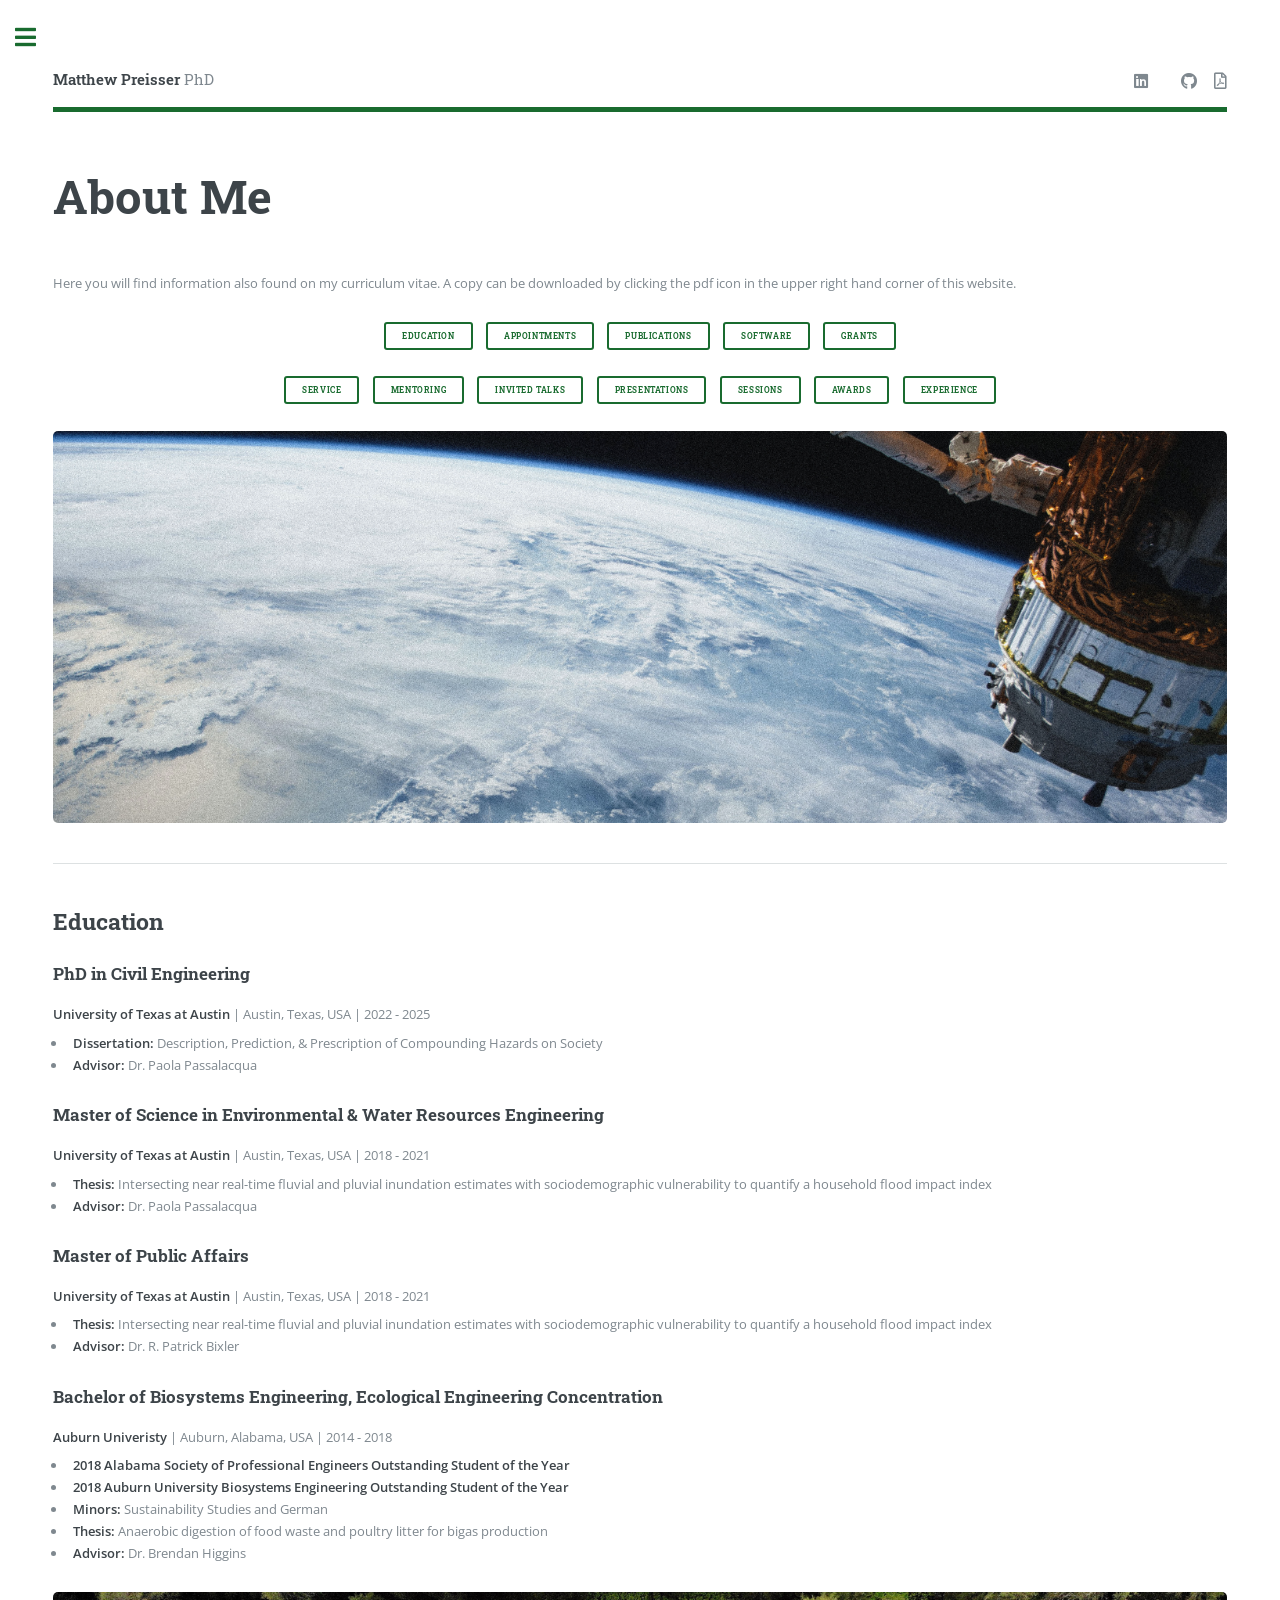
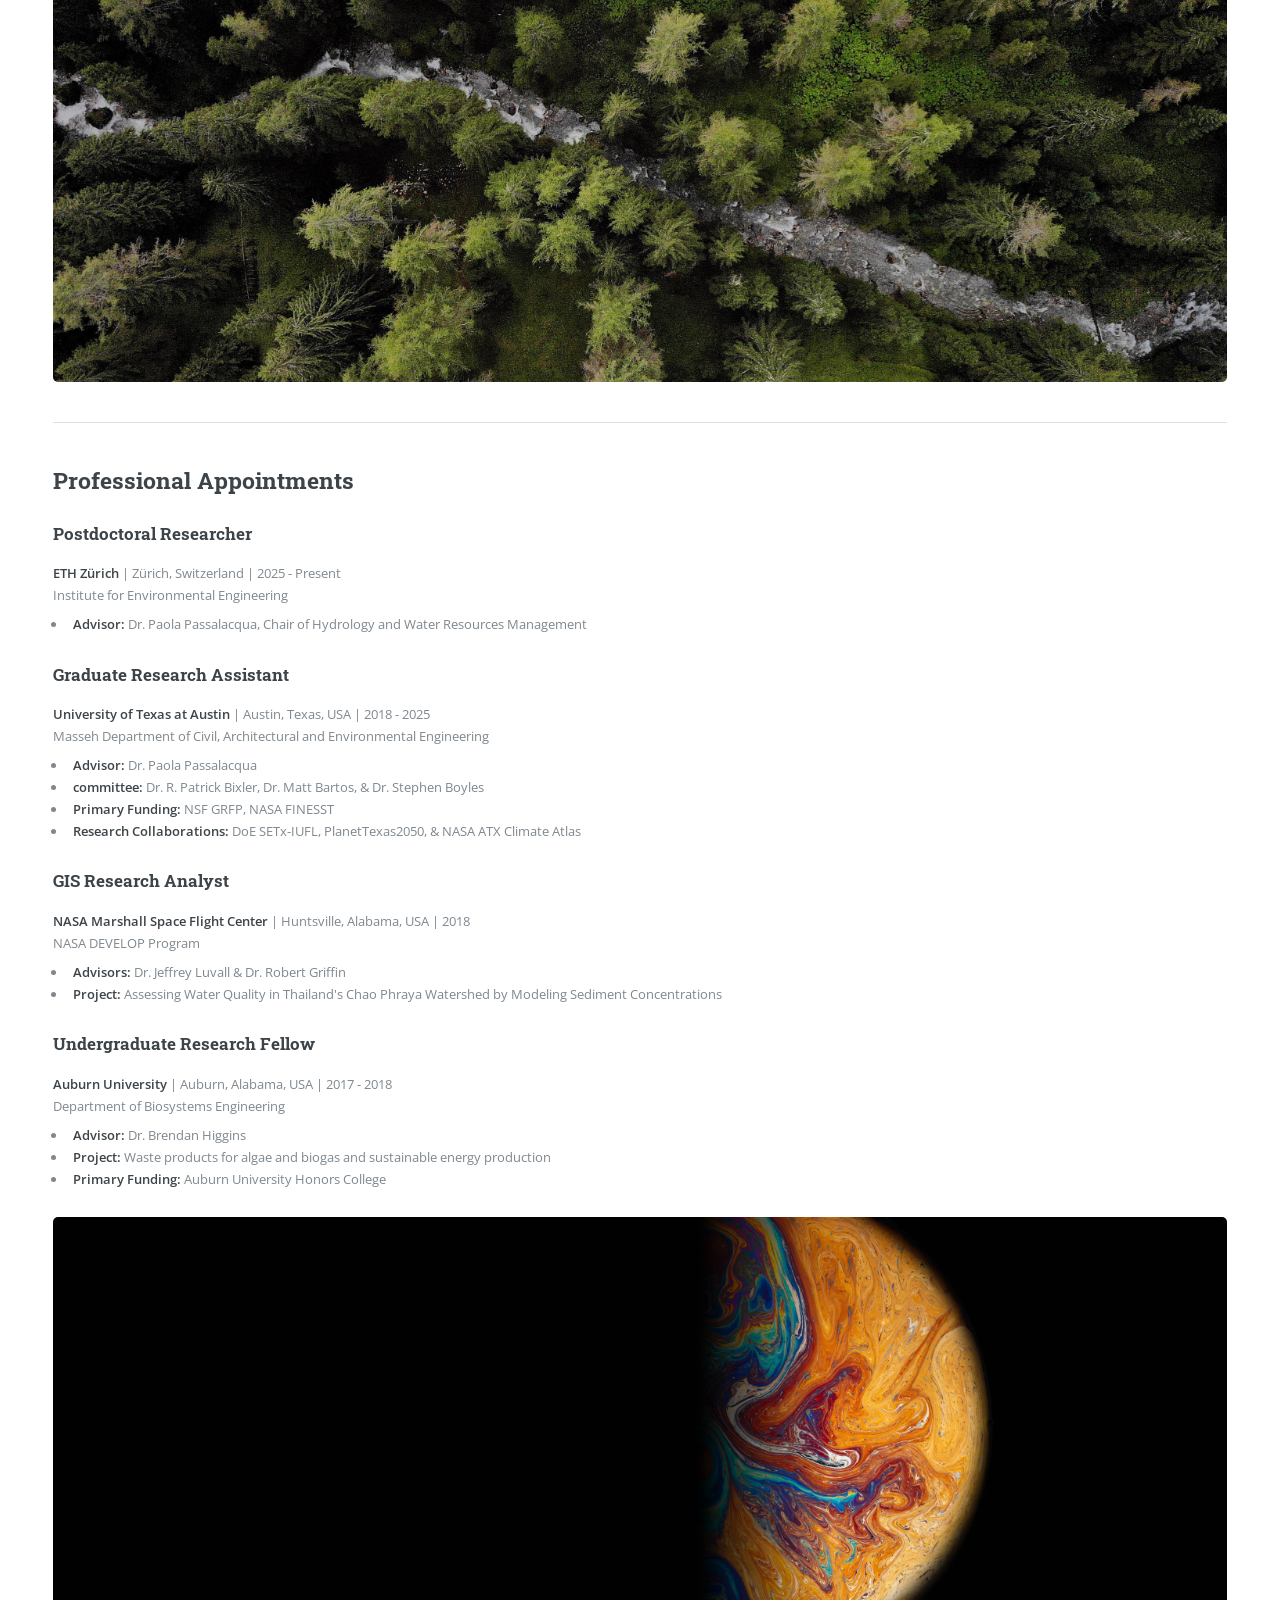
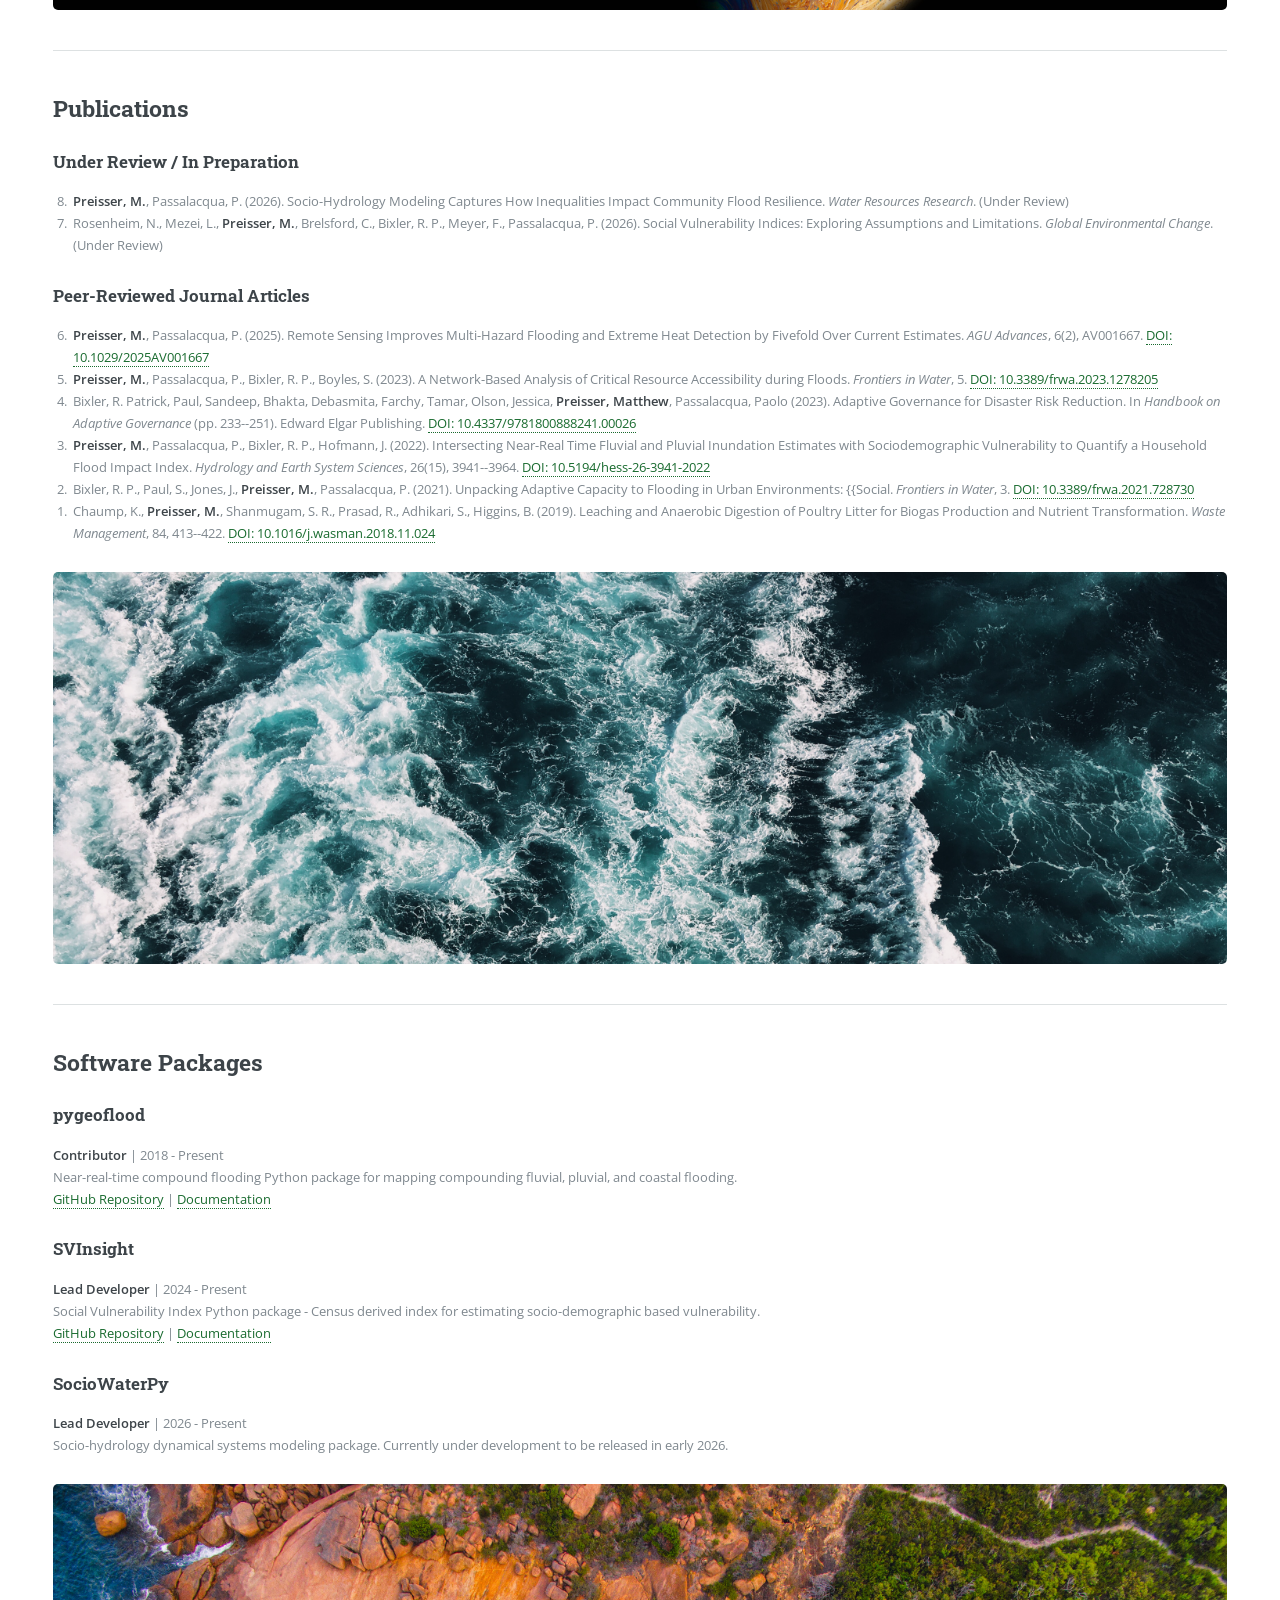
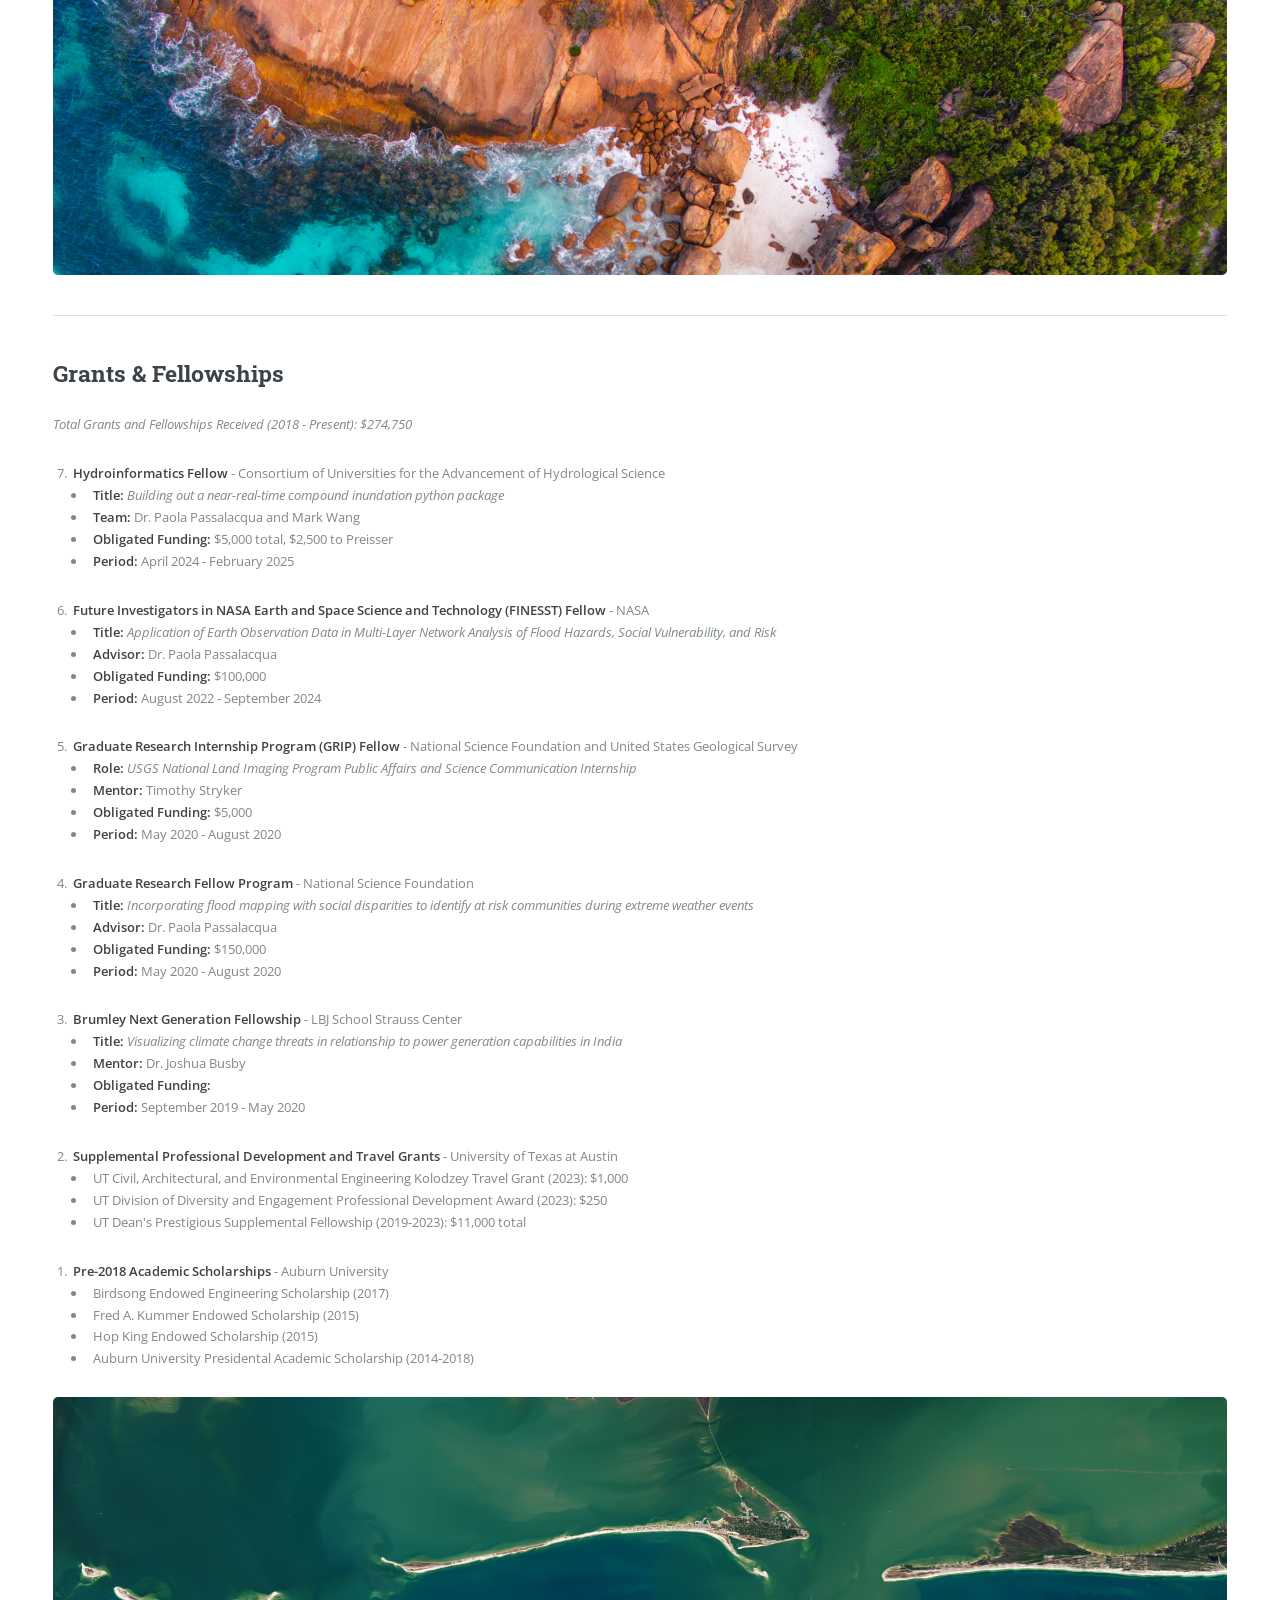
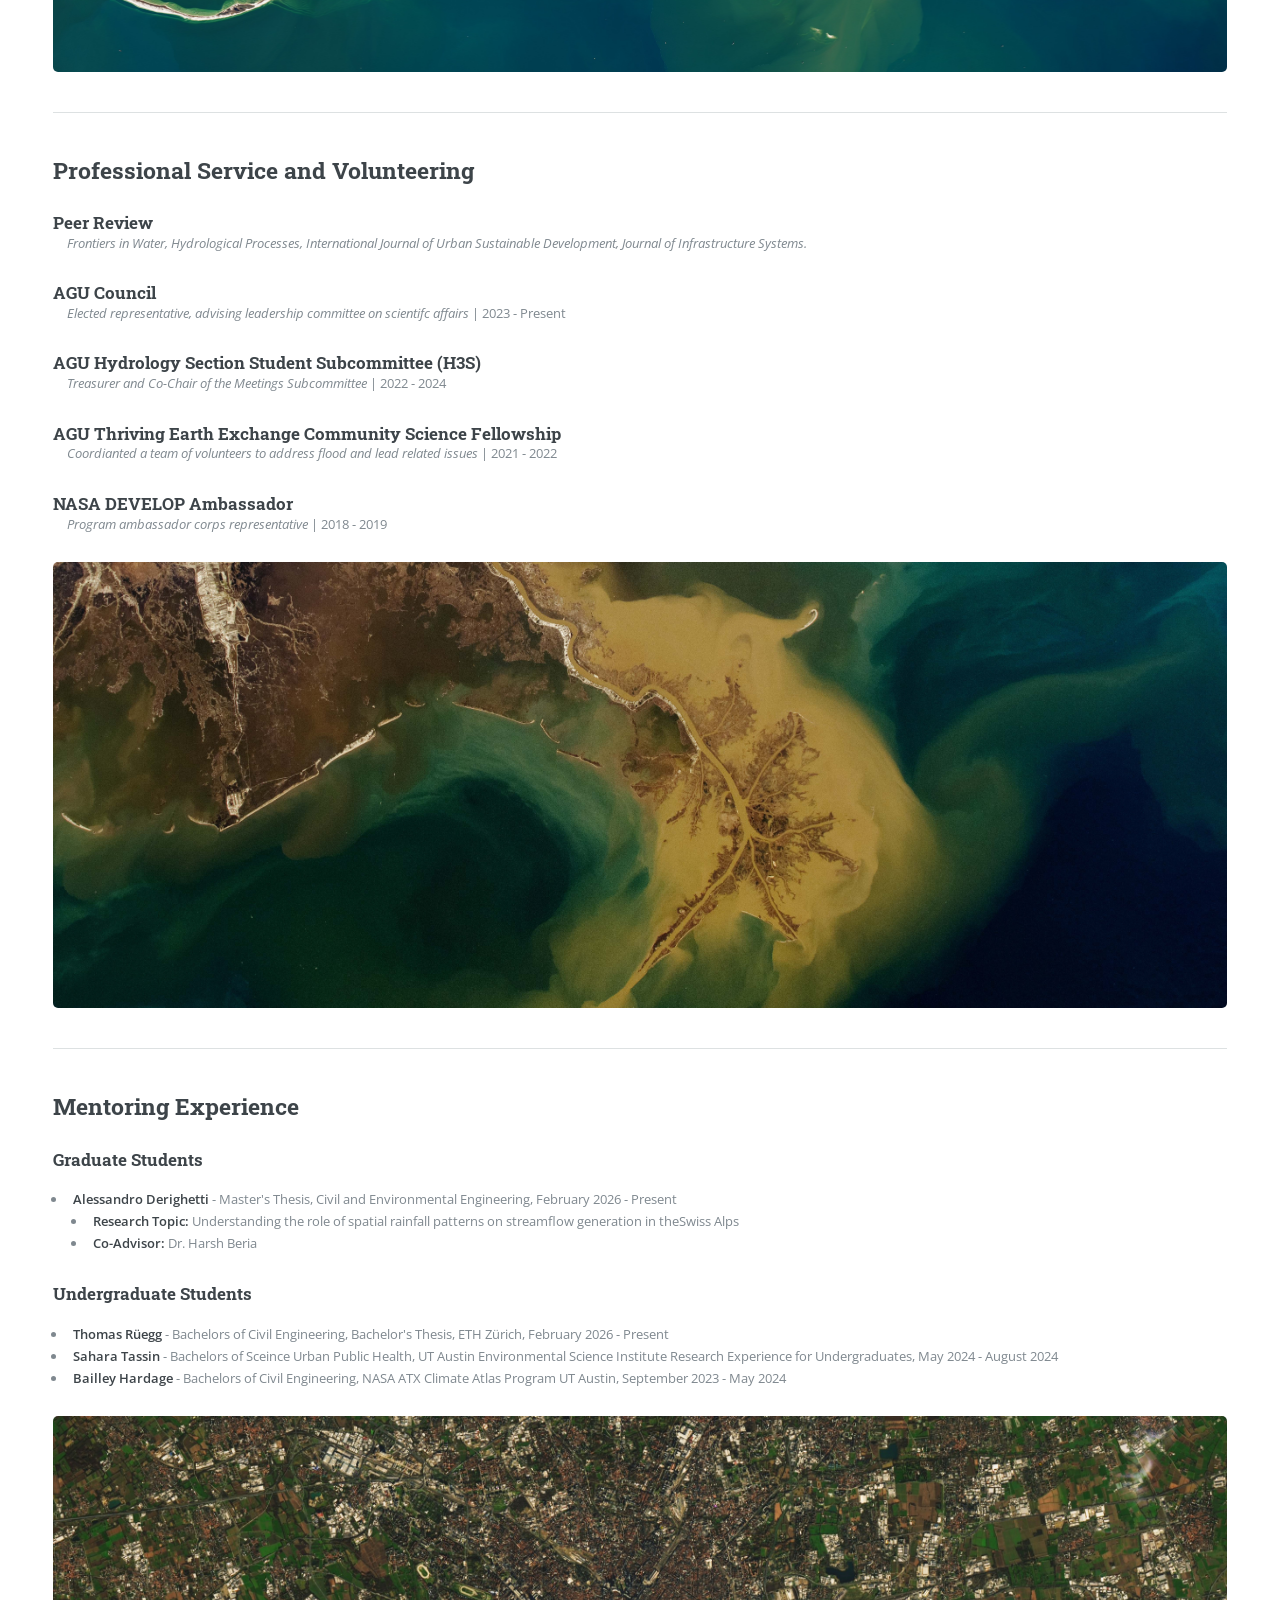
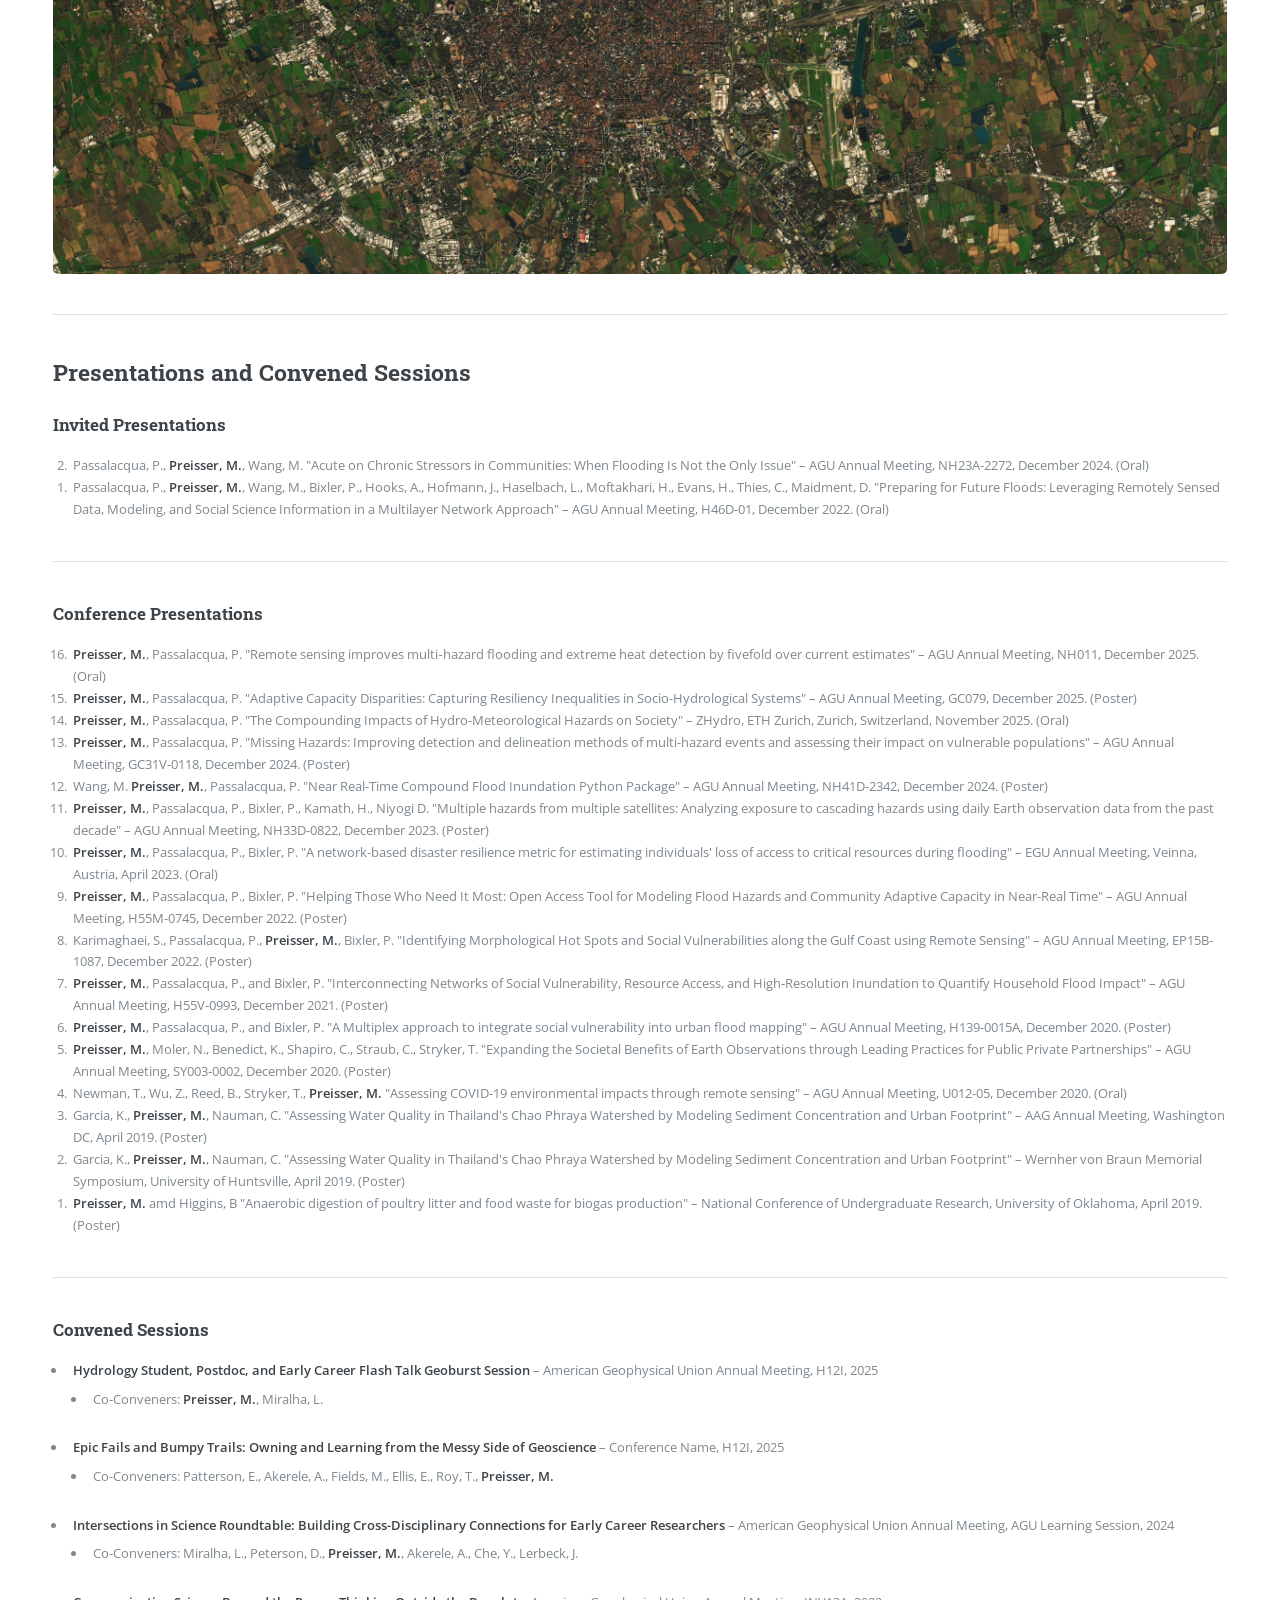
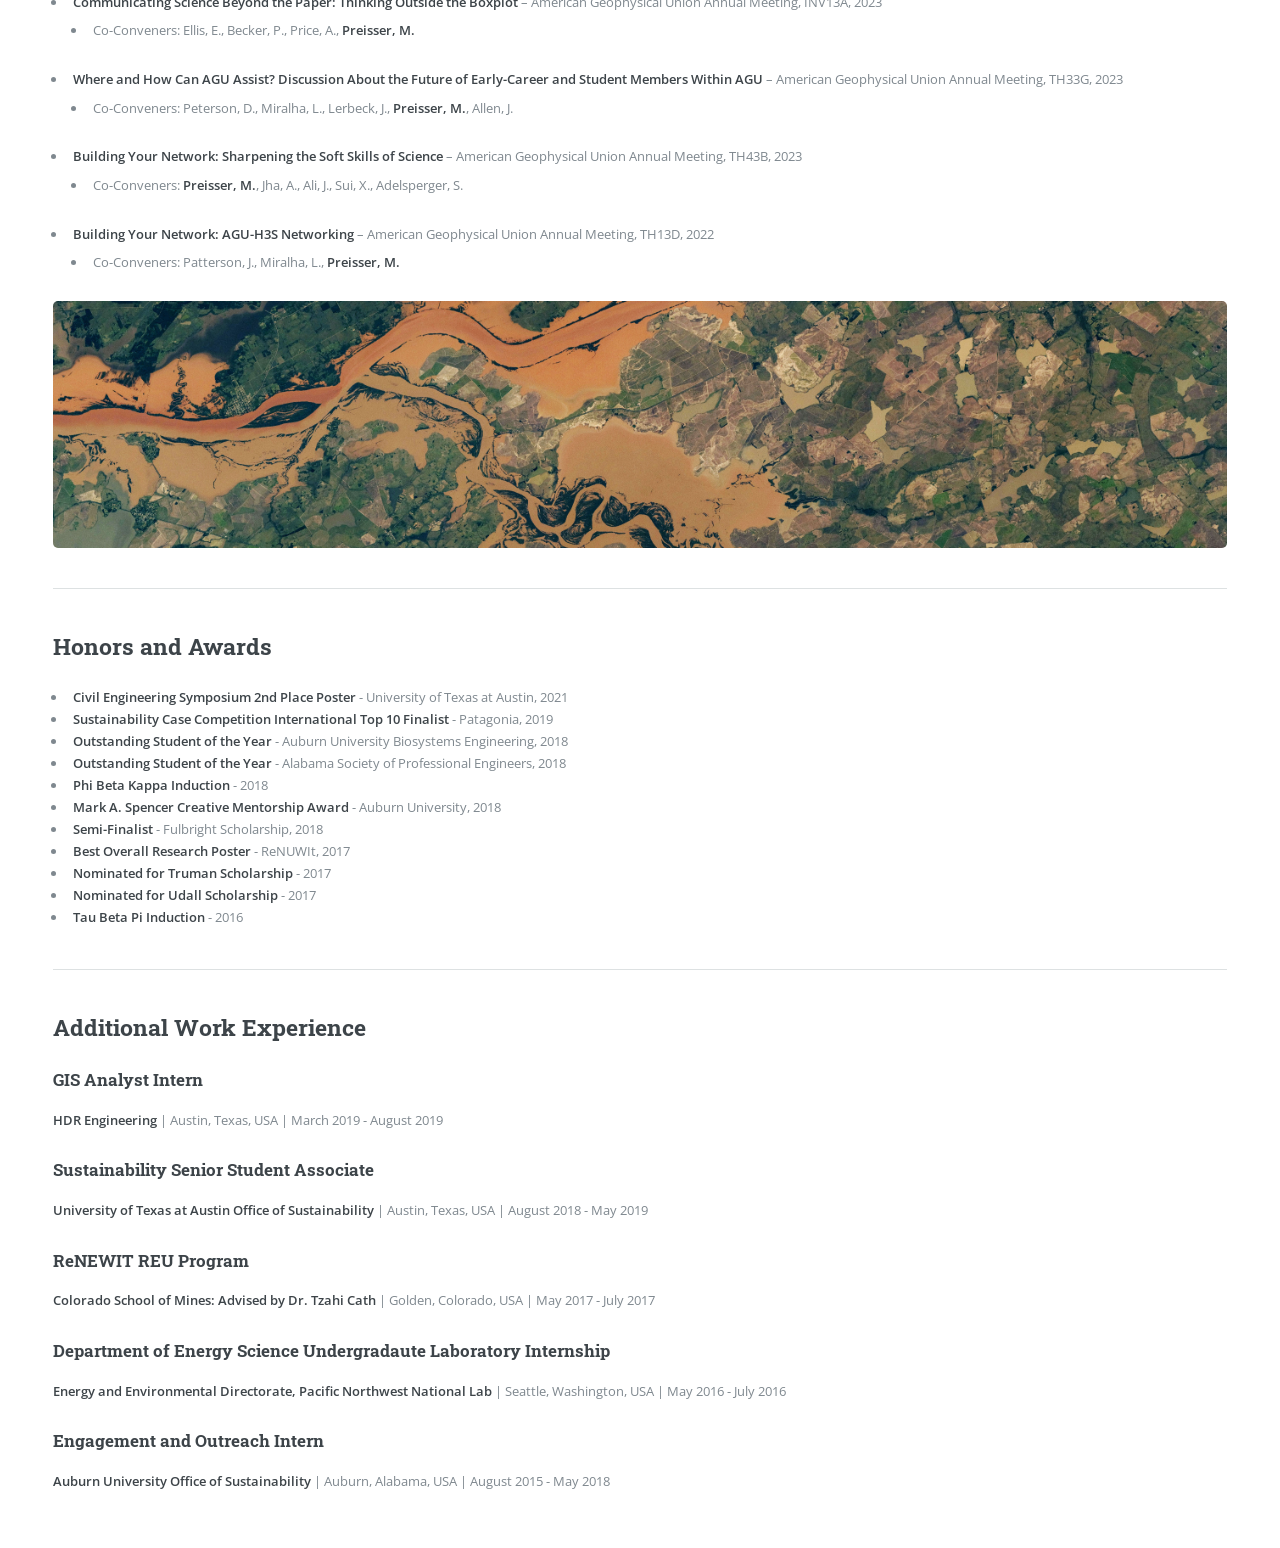
==== commit c7dda068: "updates" ====
--- a/about_me.html
+++ b/about_me.html
@@ -44,14 +44,14 @@
 									<p> Here you will find information also found on my curriculum vitae. A copy can be downloaded by clicking the pdf icon in the upper right hand corner of this website.</p>
 
 									<!-- Navigation Buttons -->
-									<ul class="actions">
+									<ul class="actions" style="justify-content: center;">
 										<li><a href="#education" class="button small">Education</a></li>
 										<li><a href="#appointments" class="button small">Appointments</a></li>
 										<li><a href="#publications" class="button small">Publications</a></li>
 										<li><a href="#software" class="button small">Software</a></li>
 										<li><a href="#grants" class="button small">Grants</a></li>
-									<!-- </ul>
-									<ul class="actions"> -->
+									</ul>
+									<ul class="actions" style="justify-content: center;">
 										<li><a href="#service" class="button small">Service</a></li>
 										<li><a href="#mentoring" class="button small">Mentoring</a></li>
 										<li><a href="#invited" class="button small">Invited Talks</a></li>
@@ -61,7 +61,7 @@
 										<li><a href="#experience" class="button small">Experience</a></li>
 									</ul>
 
-									<span class="image main"><img src="images/pic11.jpg" alt="" /></span>
+									<span class="image main"><img src="images/space_crop.png" alt="" /></span>
 
 
 <!-- #################################################################################################################################################################### -->
@@ -102,6 +102,8 @@
 								</ul>
 
 
+								<span class="image main"><img src="images/forest_river_crop.png" alt="" /></span>
+
 <!-- #################################################################################################################################################################### -->
 								<!-- PROFESSIONAL APPOINTMENTS -->
 								<hr class="major" />
@@ -141,6 +143,8 @@
 								<li><strong>Primary Funding:</strong> Auburn University Honors College</li>
 								</ul>
 
+								<span class="image main"><img src="images/planet_crop.png" alt="" /></span>
+								
 
 <!-- #################################################################################################################################################################### -->
 <!-- #################################################################################################################################################################### -->
@@ -168,6 +172,7 @@
 
 <!-- END AUTO-GENERATED: Publications -->
 
+						<span class="image main"><img src="images/waves_crop.png" alt="" /></span>
 								
 <!-- #################################################################################################################################################################### -->
 								<!-- SOFTWARE PACKAGES -->
@@ -190,7 +195,8 @@
 								Socio-hydrology dynamical systems modeling package. Currently under development to be released in early 2026. <br />
 								<!-- <a href="#">GitHub Repository</a> | <a href="#">Documentation</a></p> -->
 
-
+								<p> </p>
+								<span class="image main"><img src="images/shoreline_crop.png" alt="" /></span>
 
 <!-- #################################################################################################################################################################### -->
 								<!-- GRANTS & FELLOWSHIPS -->
@@ -261,6 +267,7 @@
 									</li>
 								</ol>
 
+								<span class="image main"><img src="images/dauphin_island_crop.jpg" alt="" /></span>
 
 <!-- #################################################################################################################################################################### -->
 								<!-- PROFESSIONAL SERVICE & VOLUNTEERING -->
@@ -295,7 +302,7 @@
 
 
 								
-
+							<span class="image main"><img src="images/mississippi_delta_crop.jpg" alt="" /></span>
 
 <!-- #################################################################################################################################################################### -->
 					<!-- MENTORING EXPERIENCE -->
@@ -325,15 +332,17 @@
 									 <li><strong>Bailley Hardage </strong> - Bachelors of Civil Engineering, NASA ATX Climate Atlas Program UT Austin, September 2023 - May 2024</li>
 								</ul>
 
+								<span class="image main"><img src="images/milan_crop.jpg" alt="" /></span>
 
 <!-- #################################################################################################################################################################### -->
 								<!-- INVITED PRESENTATIONS -->
 								<hr class="major" />
-							<h2 id="invited">Invited Presentations</h2>
+							<h2 id="invited">Presentations and Convened Sessions</h2>
 						<!-- AUTO-GENERATED: Invited Presentations - This section is auto-generated from publications.bib by GitHub Actions -->
 						<!-- DO NOT EDIT this section manually - edit publications.bib instead -->
 
-<ol reversed start="2">
+<h3>Invited Presentations</h3>
+						<ol reversed start="2">
 							<li>Passalacqua, P., <strong>Preisser, M.</strong>, Wang, M. "Acute on Chronic Stressors in Communities: When Flooding Is Not the Only Issue" – AGU Annual Meeting, NH23A-2272, December 2024. (Oral)</li>
 							<li>Passalacqua, P., <strong>Preisser, M.</strong>, Wang, M., Bixler, P., Hooks, A., Hofmann, J., Haselbach, L., Moftakhari, H., Evans, H., Thies, C., Maidment, D. "Preparing for Future Floods: Leveraging Remotely Sensed Data, Modeling, and Social Science Information in a Multilayer Network Approach" – AGU Annual Meeting, H46D-01, December 2022. (Oral)</li>
 						</ol>
@@ -341,7 +350,7 @@
 <!-- END AUTO-GENERATED: Invited Presentations -->
 								<!-- PRESENTATIONS -->
 								<hr class="major" />
-							<h2 id="presentations">Presentations</h2>
+							<!-- <h2 id="presentations">Presentations</h2> -->
 						<!-- AUTO-GENERATED: Presentations - This section is auto-generated from publications.bib by GitHub Actions -->
 						<!-- DO NOT EDIT this section manually - edit publications.bib instead -->
 
@@ -367,23 +376,37 @@
 
 <!-- END AUTO-GENERATED: Presentations -->
 								<hr class="major" />
-							<h2 id="sessions">Convened Sessions</h2>
+							<!-- <h2 id="sessions">Convened Sessions</h2> -->
 						<!-- AUTO-GENERATED: Convened Sessions - This section is auto-generated from publications.bib by GitHub Actions -->
 						<!-- DO NOT EDIT this section manually - edit publications.bib instead -->
 
-<ul>
-							<li><strong>Advancing Multi-Hazard Risk Assessment: Integration of Biophysical Models and Social Vulnerability</strong> – American Geophysical Union Annual Meeting, Washington, D.C., 2024<ul style="margin-top: 0.5em;"><li>Co-Conveners: <strong>Preisser, M.</strong>, Passalacqua, P.</li></ul></li>
-							<li><strong>Community-Centered Flood Risk Management in the Era of Climate Change</strong> – European Geophysical Union General Assembly, Vienna, Austria, 2023<ul style="margin-top: 0.5em;"><li>Co-Conveners: <strong>Preisser, M.</strong>, Bixler, R. P., Passalacqua, P.</li></ul></li>
+<h3>Convened Sessions</h3>
+						<ul>
+							<li><strong>Hydrology Student, Postdoc, and Early Career Flash Talk Geoburst Session</strong> – American Geophysical Union Annual Meeting, H12I, 2025<ul style="margin-top: 0.5em;"><li>Co-Conveners: <strong>Preisser, M.</strong>, Miralha, L.</li></ul></li>
+							<li><strong>Epic Fails and Bumpy Trails: Owning and Learning from the Messy Side of Geoscience</strong> – Conference Name, H12I, 2025<ul style="margin-top: 0.5em;"><li>Co-Conveners: Patterson, E., Akerele, A., Fields, M., Ellis, E., Roy, T., <strong>Preisser, M.</strong></li></ul></li>
+							<li><strong>Intersections in Science Roundtable: Building Cross-Disciplinary Connections for Early Career Researchers</strong> – American Geophysical Union Annual Meeting, AGU Learning Session, 2024<ul style="margin-top: 0.5em;"><li>Co-Conveners: Miralha, L., Peterson, D., <strong>Preisser, M.</strong>, Akerele, A., Che, Y., Lerbeck, J.</li></ul></li>
+							<li><strong>Communicating Science Beyond the Paper: Thinking Outside the Boxplot</strong> – American Geophysical Union Annual Meeting, INV13A, 2023<ul style="margin-top: 0.5em;"><li>Co-Conveners: Ellis, E., Becker, P., Price, A., <strong>Preisser, M.</strong></li></ul></li>
+							<li><strong>Where and How Can AGU Assist? Discussion About the Future of Early-Career and Student Members Within AGU</strong> – American Geophysical Union Annual Meeting, TH33G, 2023<ul style="margin-top: 0.5em;"><li>Co-Conveners: Peterson, D., Miralha, L., Lerbeck, J., <strong>Preisser, M.</strong>, Allen, J.</li></ul></li>
+							<li><strong>Building Your Network: Sharpening the Soft Skills of Science</strong> – American Geophysical Union Annual Meeting, TH43B, 2023<ul style="margin-top: 0.5em;"><li>Co-Conveners: <strong>Preisser, M.</strong>, Jha, A., Ali, J., Sui, X., Adelsperger, S.</li></ul></li>
+							<li><strong>Building Your Network: AGU-H3S Networking</strong> – American Geophysical Union Annual Meeting, TH13D, 2022<ul style="margin-top: 0.5em;"><li>Co-Conveners: Patterson, J., Miralha, L., <strong>Preisser, M.</strong></li></ul></li>
 						</ul>
 
 <!-- END AUTO-GENERATED: Convened Sessions -->
+
+
+<span class="image main"><img src="images/uruguay_crop.jpg" alt="" /></span>
+
+<!-- #################################################################################################################################################################### -->
+
+
+
 								<hr class="major" />
 							<h2 id="awards">Honors and Awards</h2>
 								<ul>
 									<li><strong>Civil Engineering Symposium 2nd Place Poster </strong> - University of Texas at Austin, 2021</li>
 									<li><strong>Sustainability Case Competition International Top 10 Finalist</strong> - Patagonia, 2019</li>
 									<li><strong>Outstanding Student of the Year</strong> - Auburn University Biosystems Engineering, 2018</li>
-									<li><strong>Outstanding Student of the Year</strong> - Alabama Society of Professional Engineers, 2018sssssssssssssss</li>
+									<li><strong>Outstanding Student of the Year</strong> - Alabama Society of Professional Engineers, 2018</li>
 									<li><strong>Phi Beta Kappa Induction</strong> - 2018</li>
 									<li><strong>Mark A. Spencer Creative Mentorship Award</strong> - Auburn University, 2018</li>
 									<li><strong>Semi-Finalist</strong> - Fulbright Scholarship, 2018</li>
@@ -400,13 +423,23 @@
 								<!-- ADDITIONAL WORK EXPERIENCE -->
 								<hr class="major" />
 							<h2 id="experience">Additional Work Experience</h2>
-								<h3>[Job Title]</h3>
-								<p><strong>[Organization/Company]</strong> | [Location] | Year - Year<br />
-								[Brief description of responsibilities and achievements]</p>
-
-								<h3>[Job Title]</h3>
-								<p><strong>[Organization/Company]</strong> | [Location] | Year - Year<br />
-								[Brief description of responsibilities and achievements]</p>
+								
+							
+								<h3>GIS Analyst Intern</h3>
+								<p><strong>HDR Engineering</strong> | Austin, Texas, USA | March 2019 - August 2019<br />
+
+								<h3>Sustainability Senior Student Associate</h3>
+								<p><strong>University of Texas at Austin Office of Sustainability</strong> | Austin, Texas, USA | August 2018 - May 2019<br />
+
+								<h3>ReNEWIT REU Program</h3>
+								<p><strong>Colorado School of Mines: Advised by Dr. Tzahi Cath</strong> | Golden, Colorado, USA | May 2017 - July 2017<br />
+
+								<h3>Department of Energy Science Undergradaute Laboratory Internship</h3>
+								<p><strong>Energy and Environmental Directorate, Pacific Northwest National Lab</strong> | Seattle, Washington, USA | May 2016 - July 2016<br />
+
+								<h3>Engagement and Outreach Intern</h3>
+								<p><strong>Auburn University Office of Sustainability</strong> | Auburn, Alabama, USA | August 2015 - May 2018<br />
+								
 						</div>
 					</div>
 
@@ -431,22 +464,15 @@
 									<ul>
 										<li><a href="index.html">Homepage</a></li>
 										<li><a href="about_me.html">About Me</a></li>
-										<li><a href="elements.html">Elements</a></li>
-										<li>
-											<span class="opener">Submenu</span>
-											<ul>
-												<li><a href="#">Lorem Dolor</a></li>
-												<li><a href="#">Ipsum Adipiscing</a></li>
-												<li><a href="#">Tempus Magna</a></li>
-												<li><a href="#">Feugiat Veroeros</a></li>
-											</ul>
-										</li>
+										<li><a href="research_interests.html">Research Interests</a></li>
+										<li><a href="collaborations.html">Collaborations</a></li>
+										
 										
 									</ul>
 								</nav>
 
 							<!-- Section -->
-								<section>
+								<!-- <section>
 									<header class="major">
 										<h2>Ante interdum</h2>
 									</header>
@@ -467,7 +493,7 @@
 									<ul class="actions">
 										<li><a href="#" class="button">More</a></li>
 									</ul>
-								</section>
+								</section> -->
 
 							<!-- GET IN TOUCH -->
 								<section>
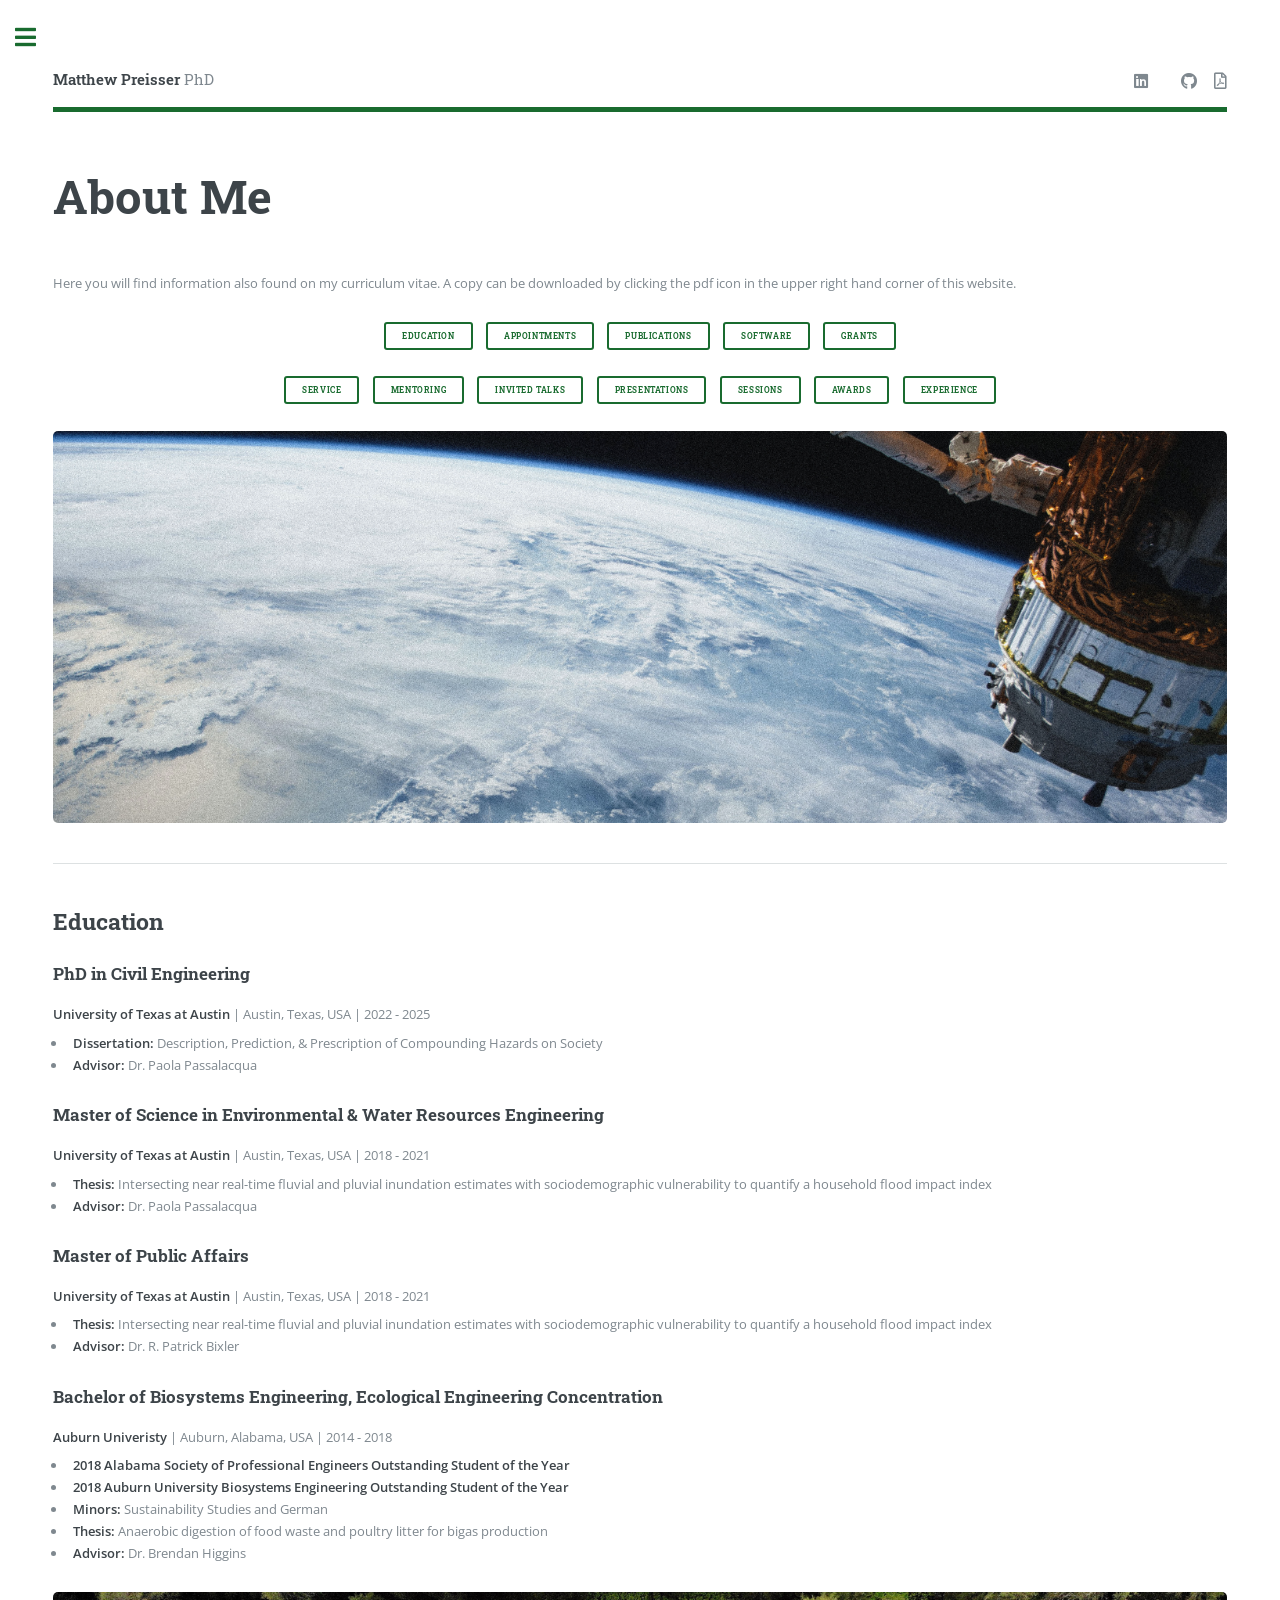
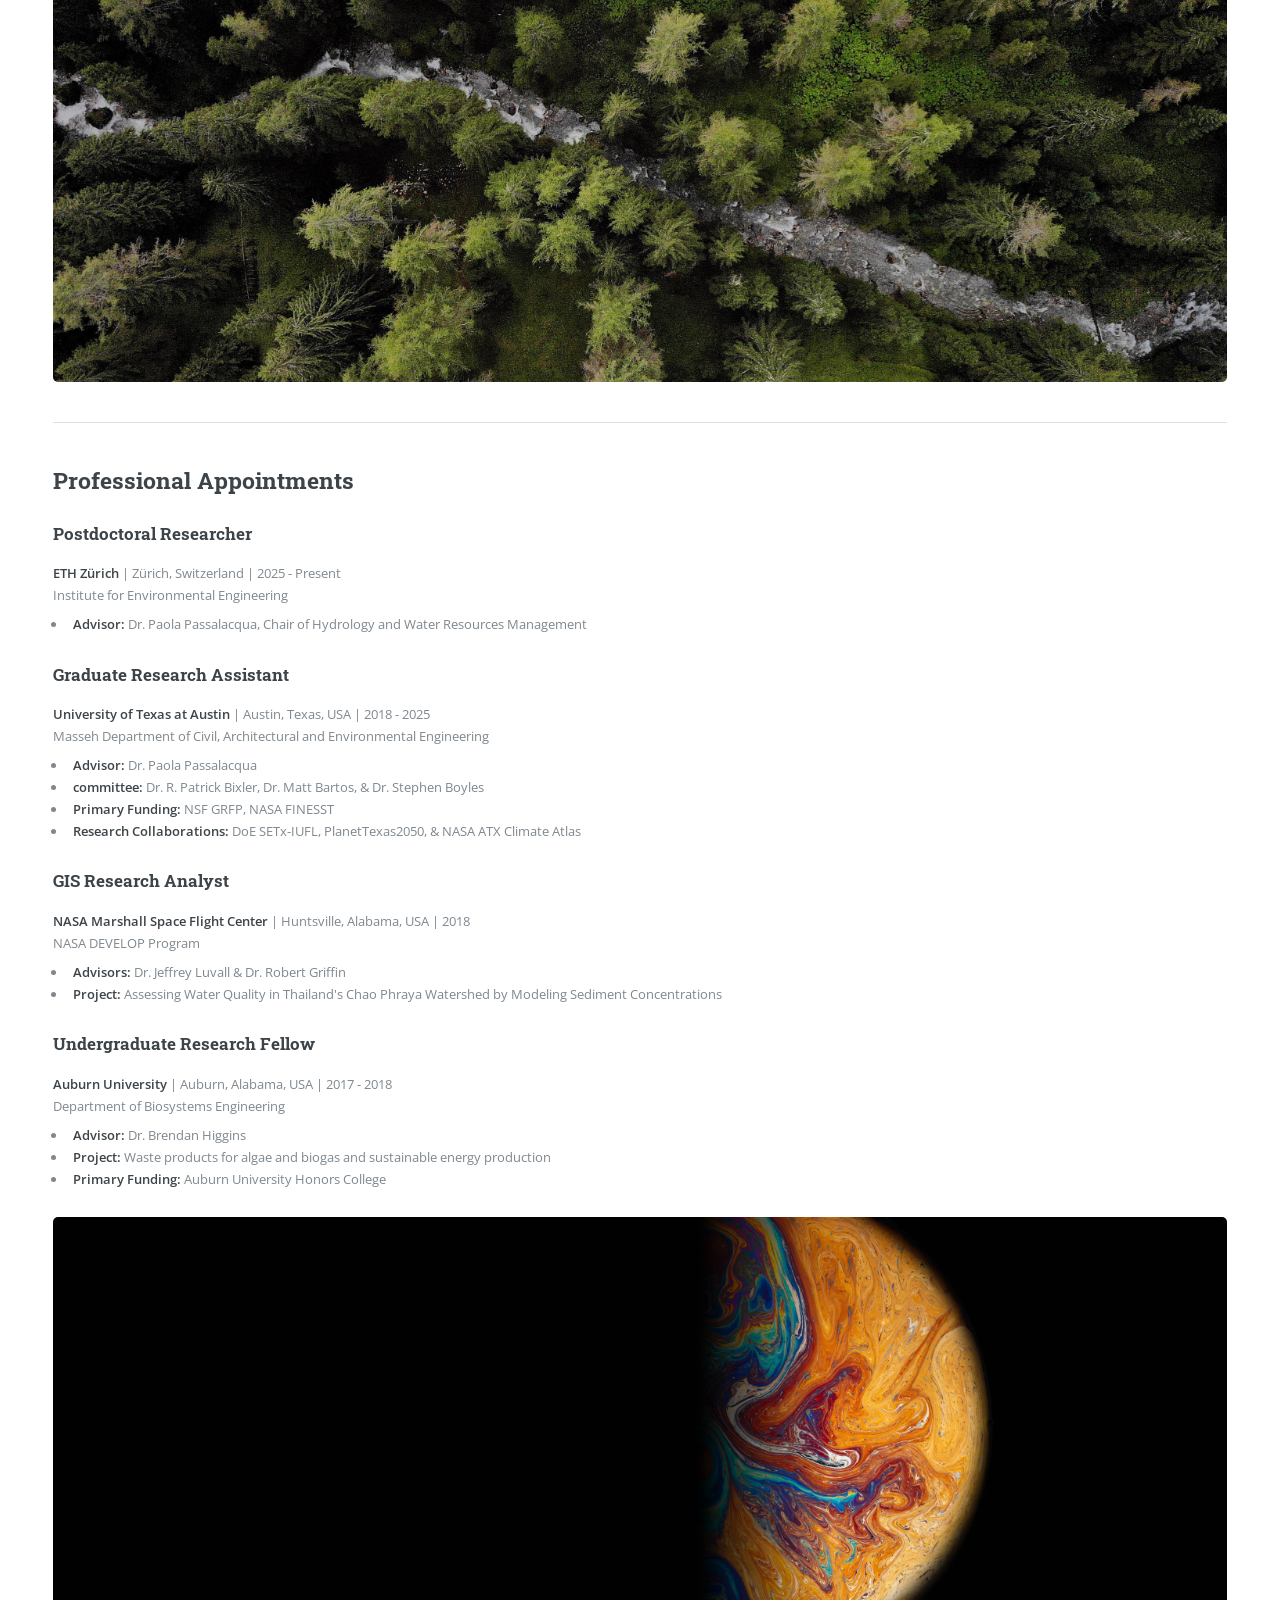
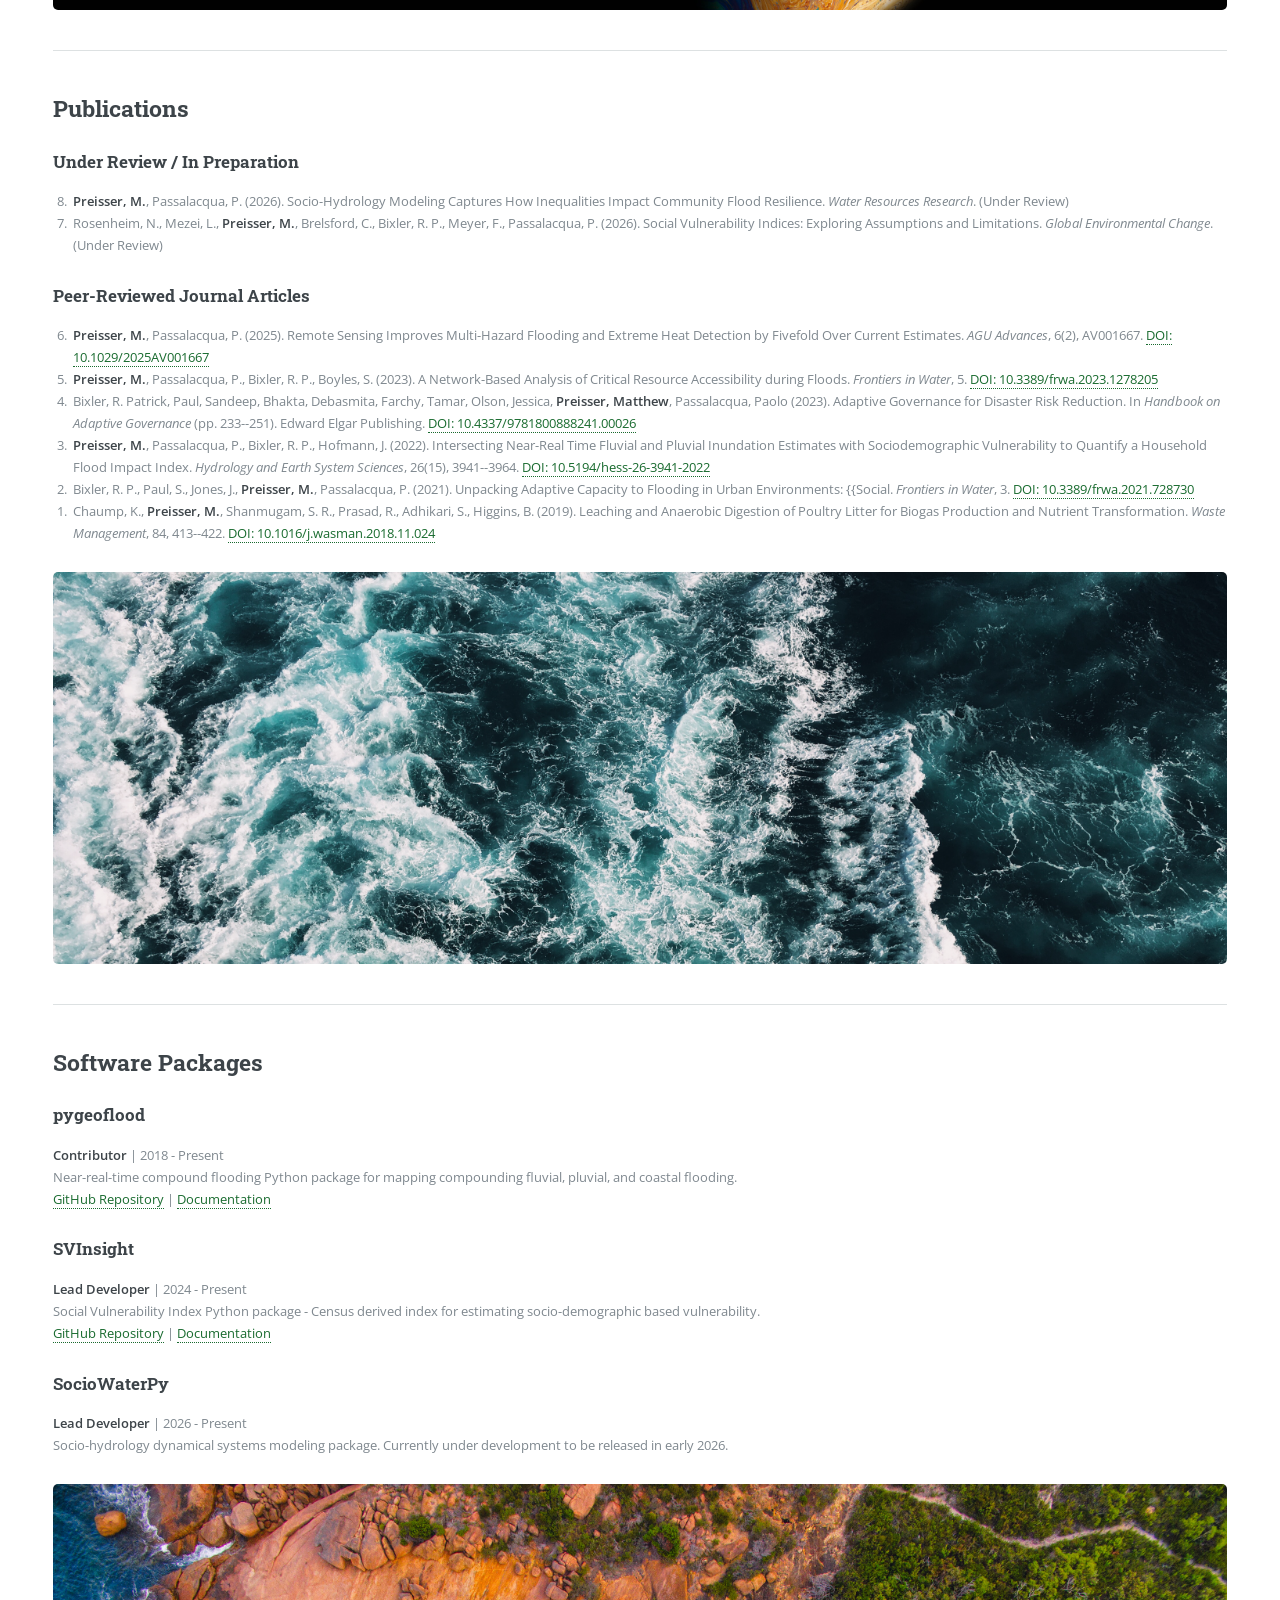
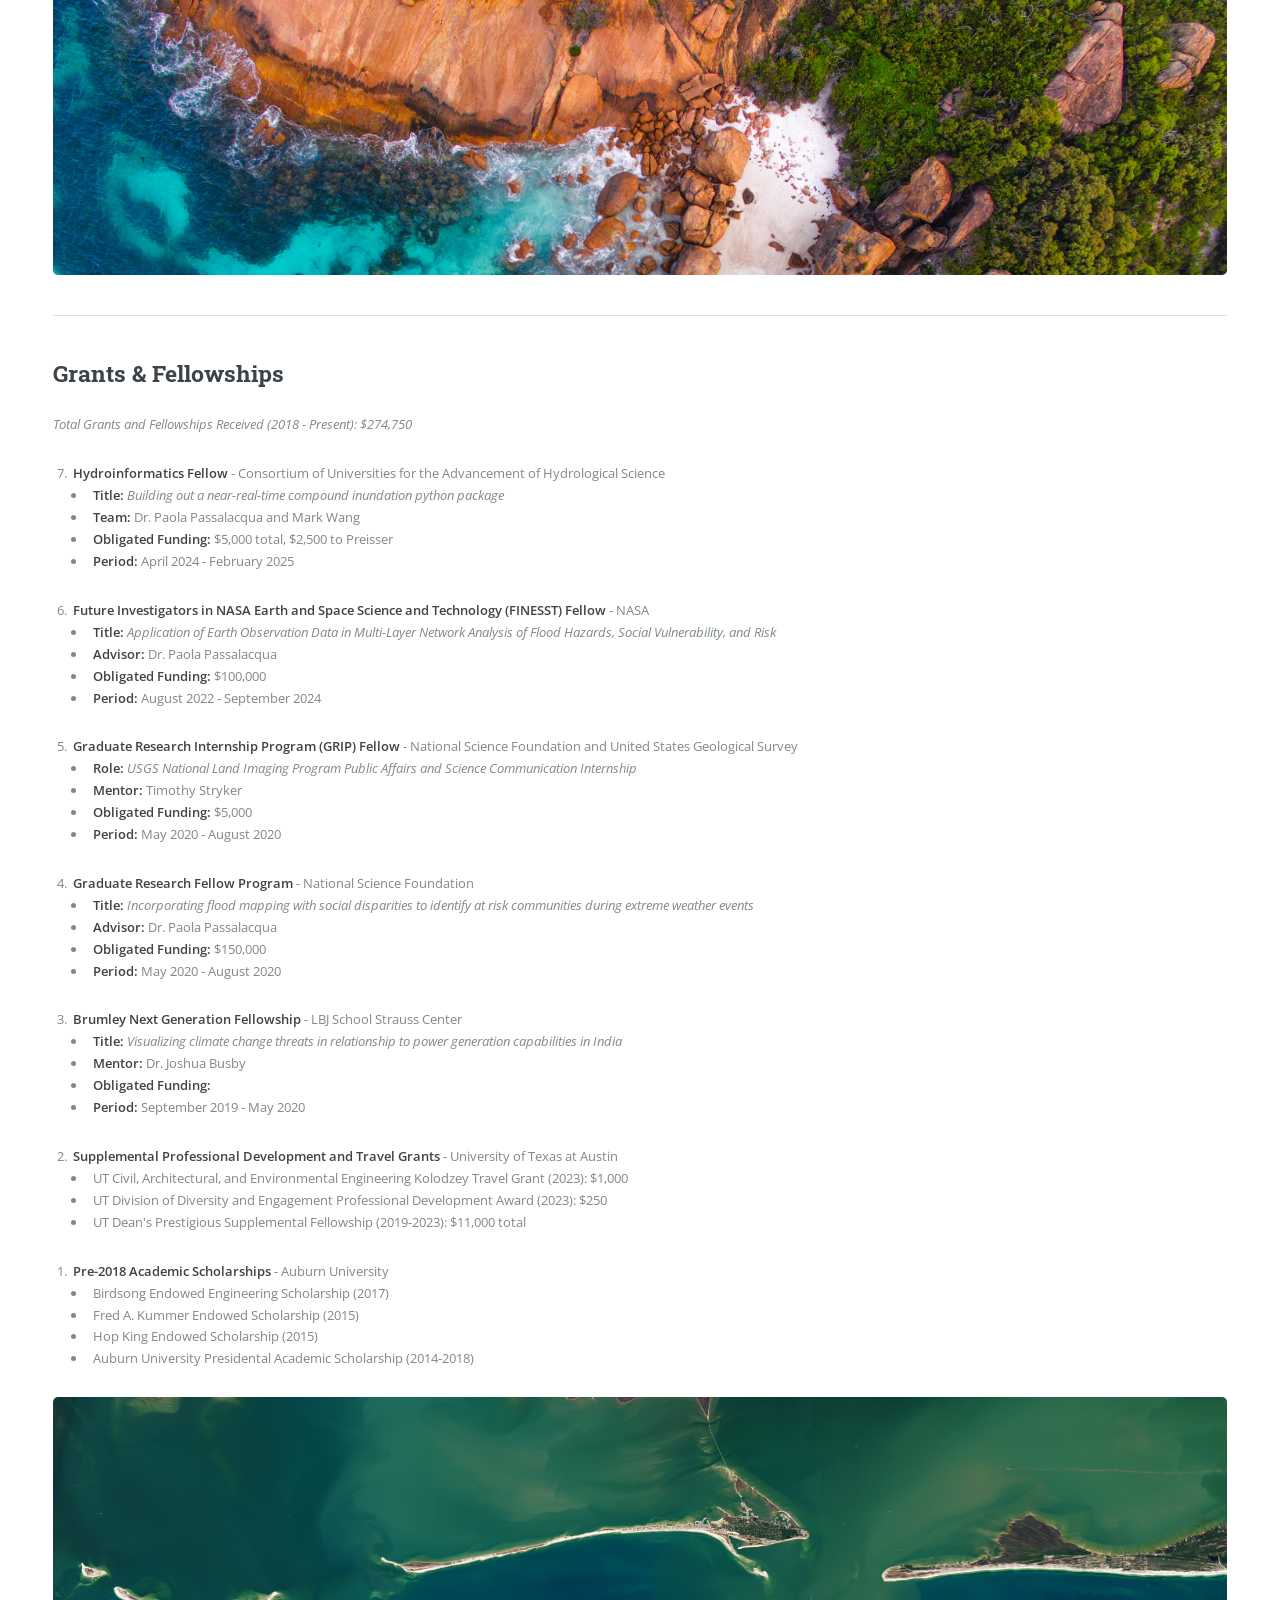
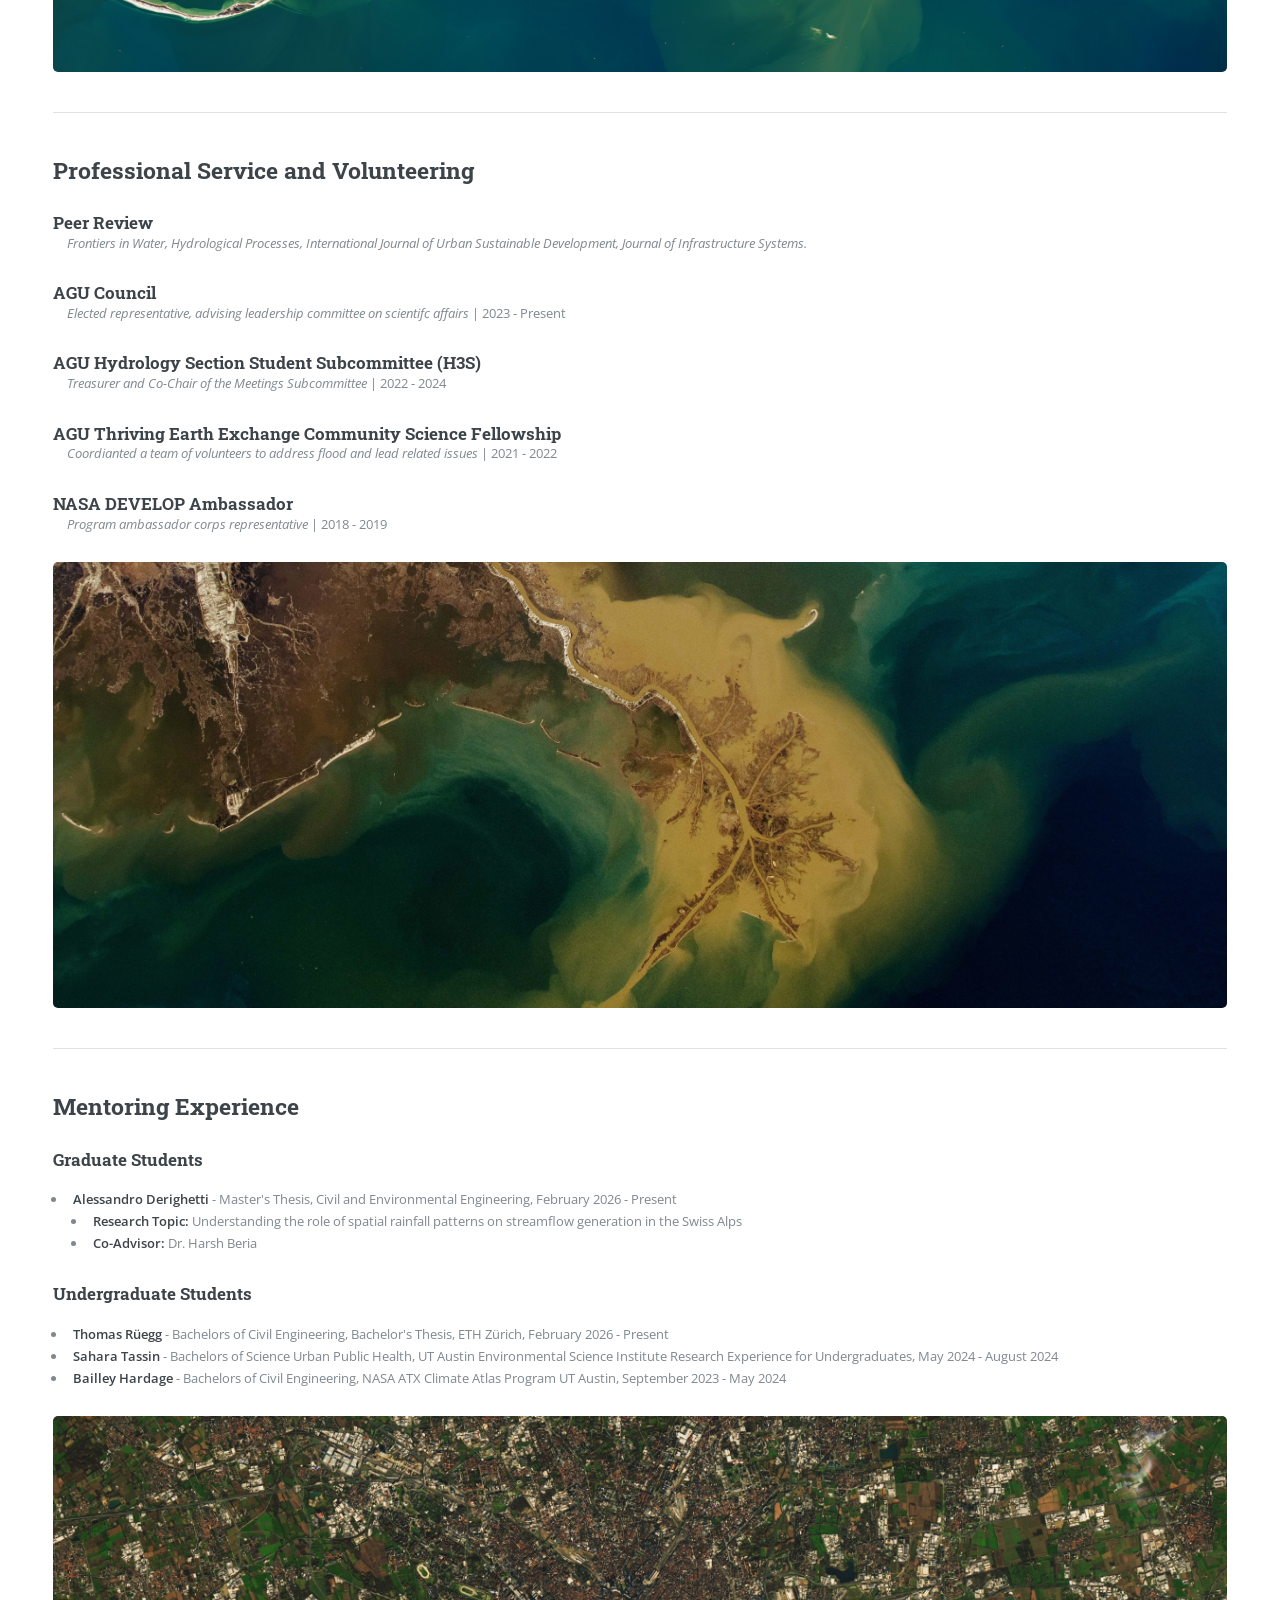
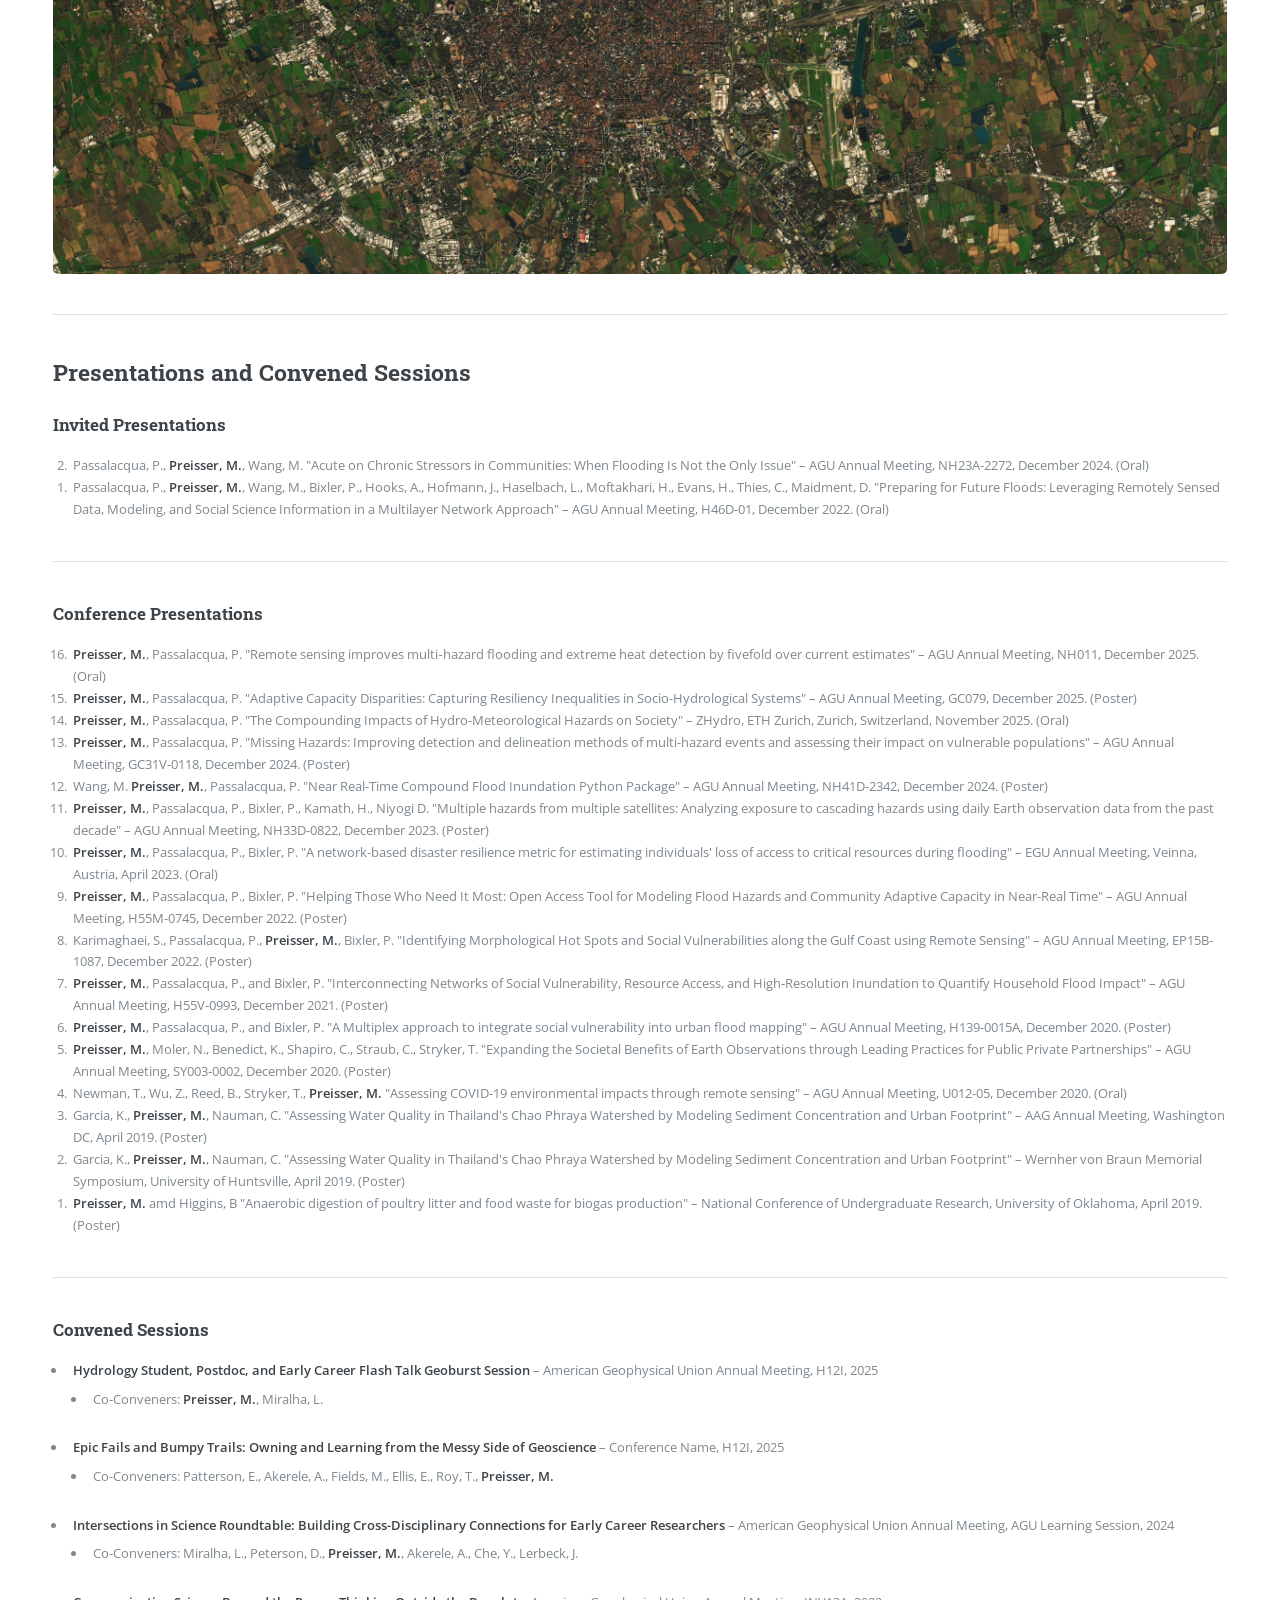
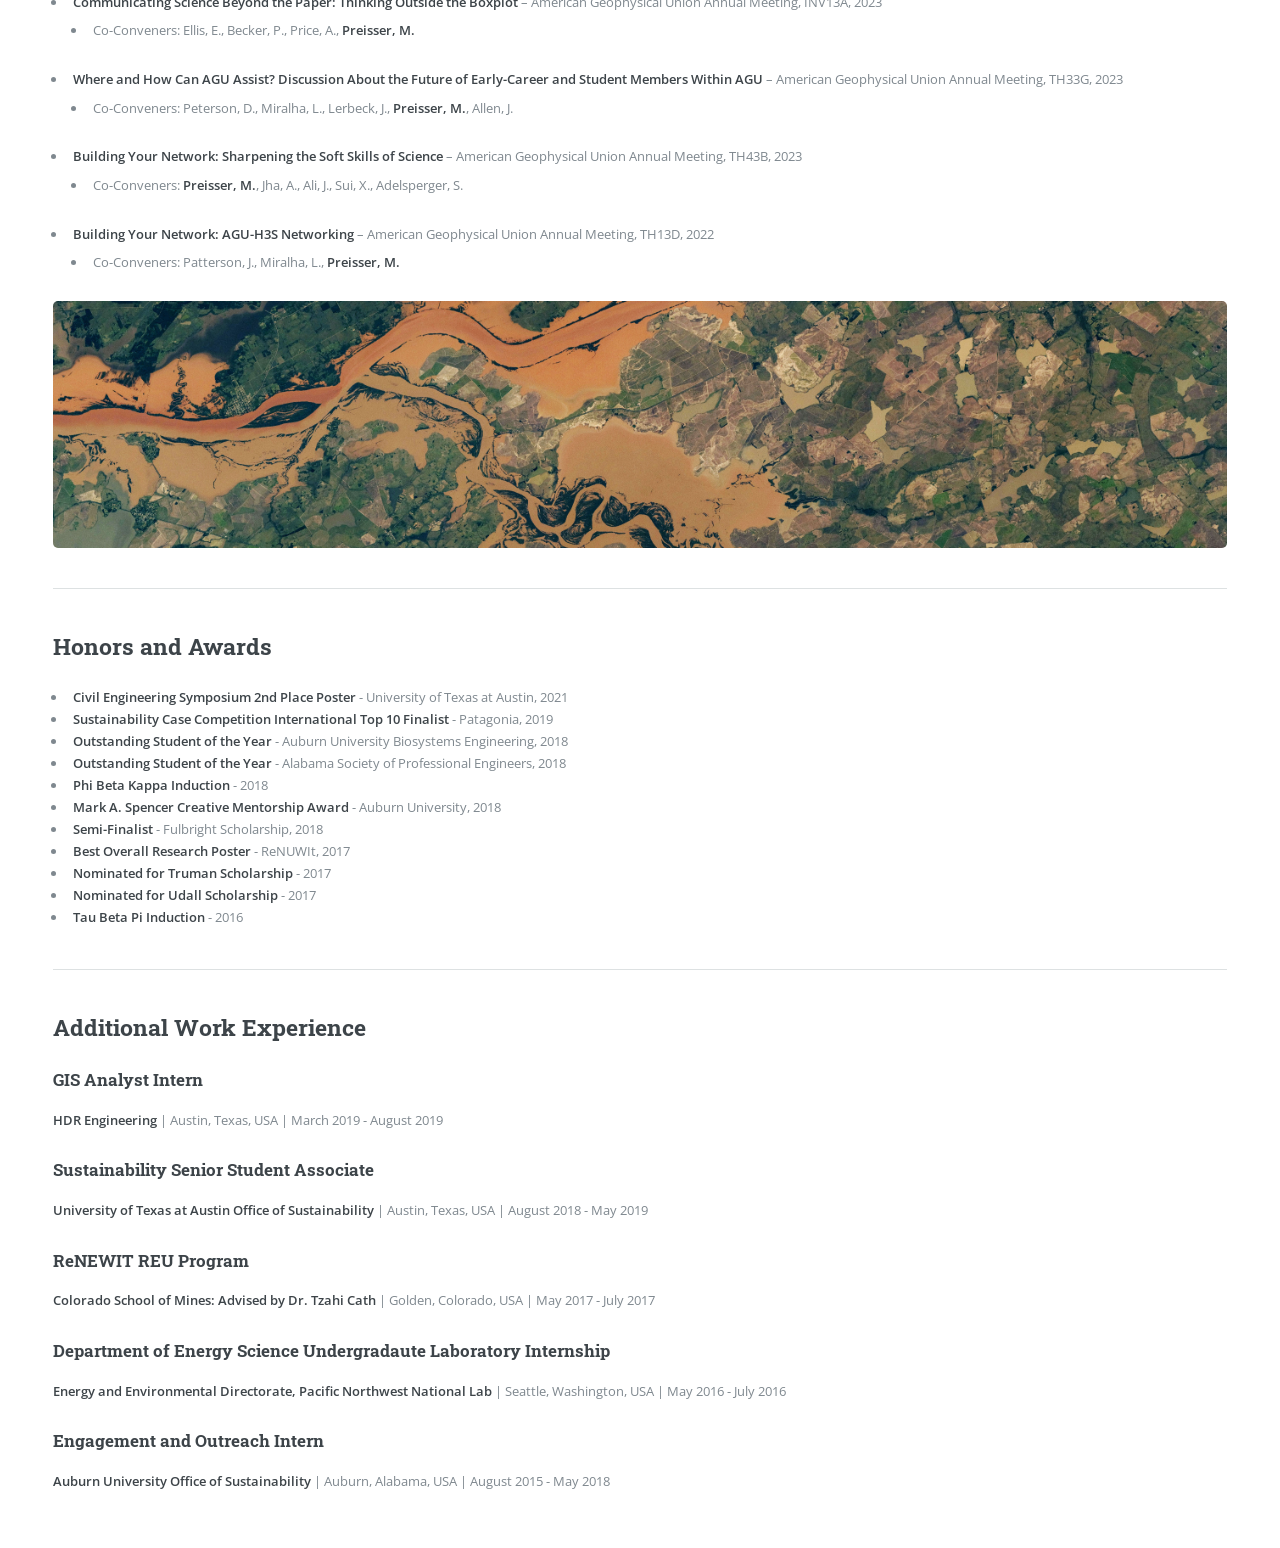
==== commit c80edee0: "typo fixes" ====
--- a/about_me.html
+++ b/about_me.html
@@ -318,7 +318,7 @@
 
 									<li><strong>Alessandro Derighetti</strong> - Master's Thesis, Civil and Environmental Engineering, February 2026 - Present
 										<ul>
-											<li><strong>Research Topic:</strong> Understanding the role of spatial rainfall patterns on streamflow generation in theSwiss Alps</li>
+											<li><strong>Research Topic:</strong> Understanding the role of spatial rainfall patterns on streamflow generation in the Swiss Alps</li>
 											<li><strong>Co-Advisor:</strong> Dr. Harsh Beria</li>
 										</ul>
 									</li>
@@ -328,7 +328,7 @@
 								<ul>
 									<!-- <li><strong>[Student Name]</strong> - [Program], [Year - Year]</li> -->
 									 <li><strong>Thomas Rüegg</strong> - Bachelors of Civil Engineering, Bachelor's Thesis, ETH Zürich, February 2026 - Present</li>
-									 <li><strong>Sahara Tassin </strong> - Bachelors of Sceince Urban Public Health, UT Austin Environmental Science Institute Research Experience for Undergraduates, May 2024 - August 2024</li>
+									 <li><strong>Sahara Tassin </strong> - Bachelors of Science Urban Public Health, UT Austin Environmental Science Institute Research Experience for Undergraduates, May 2024 - August 2024</li>
 									 <li><strong>Bailley Hardage </strong> - Bachelors of Civil Engineering, NASA ATX Climate Atlas Program UT Austin, September 2023 - May 2024</li>
 								</ul>
 
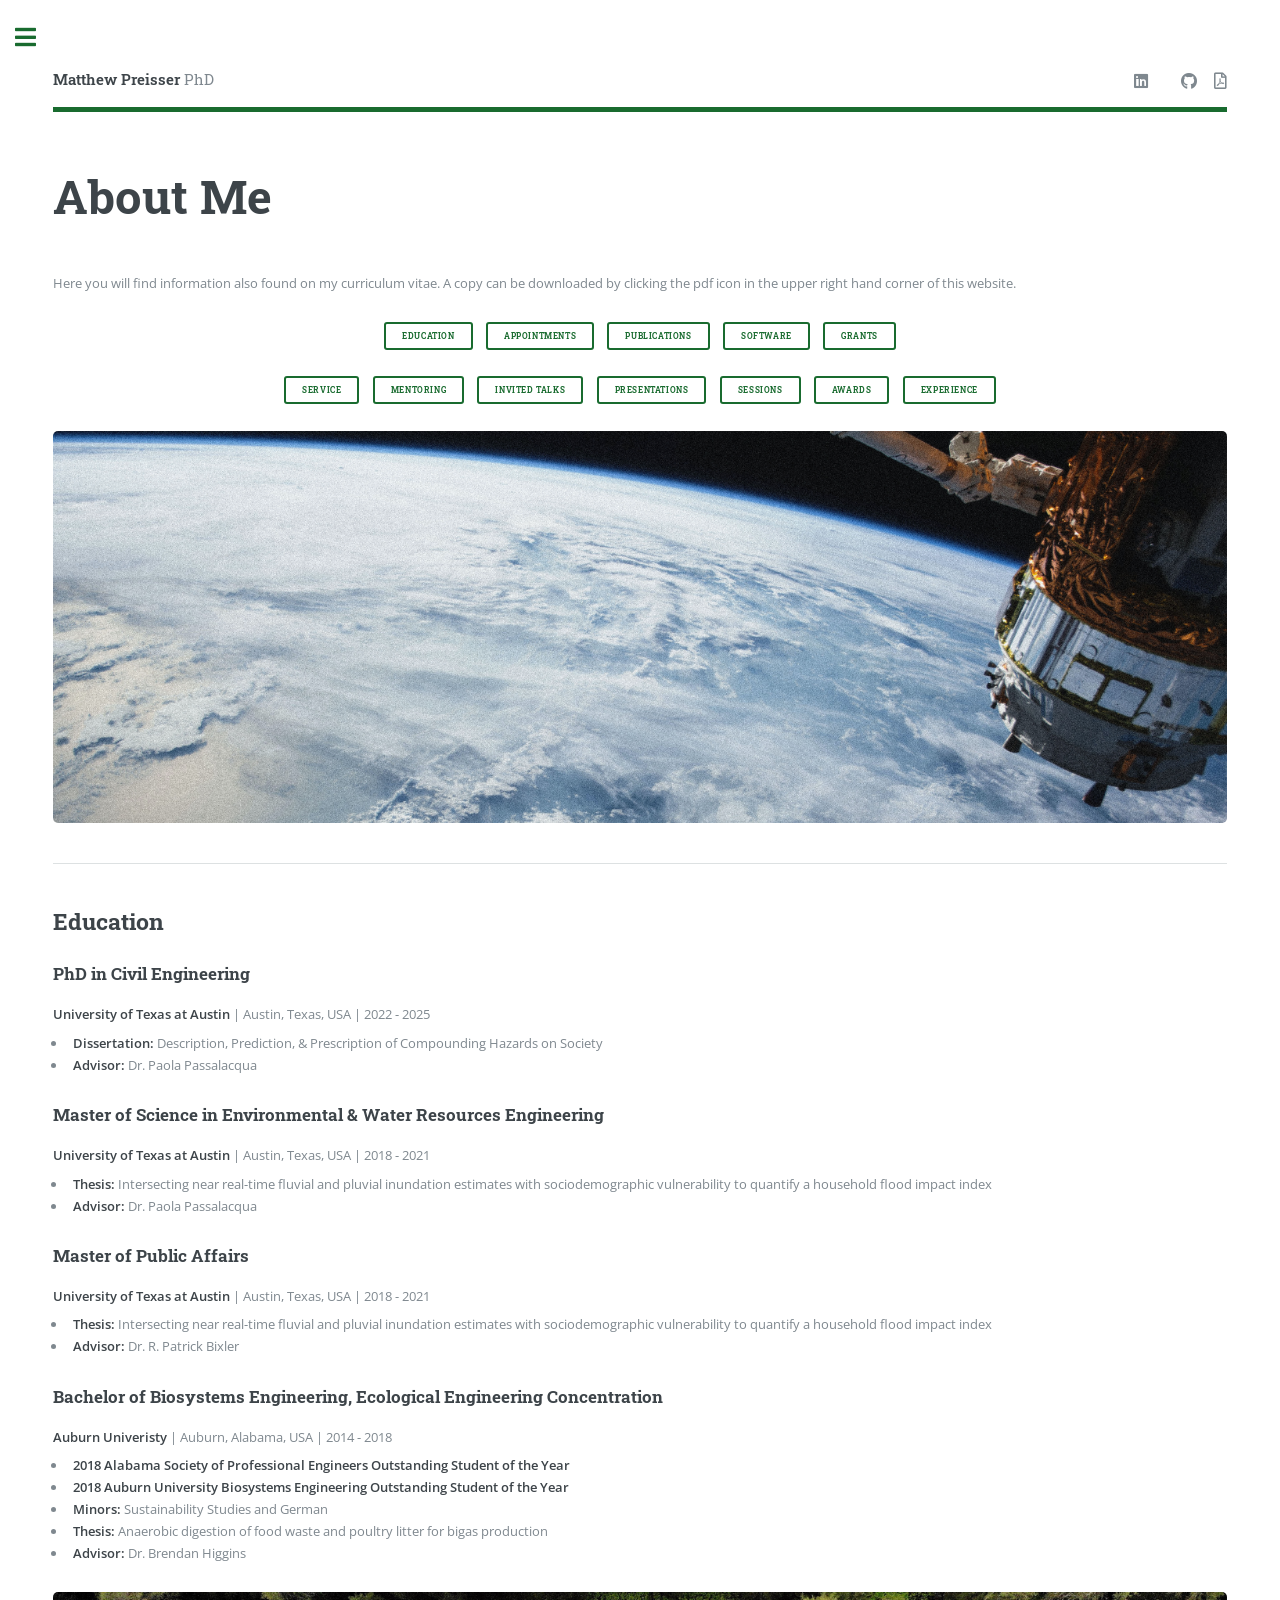
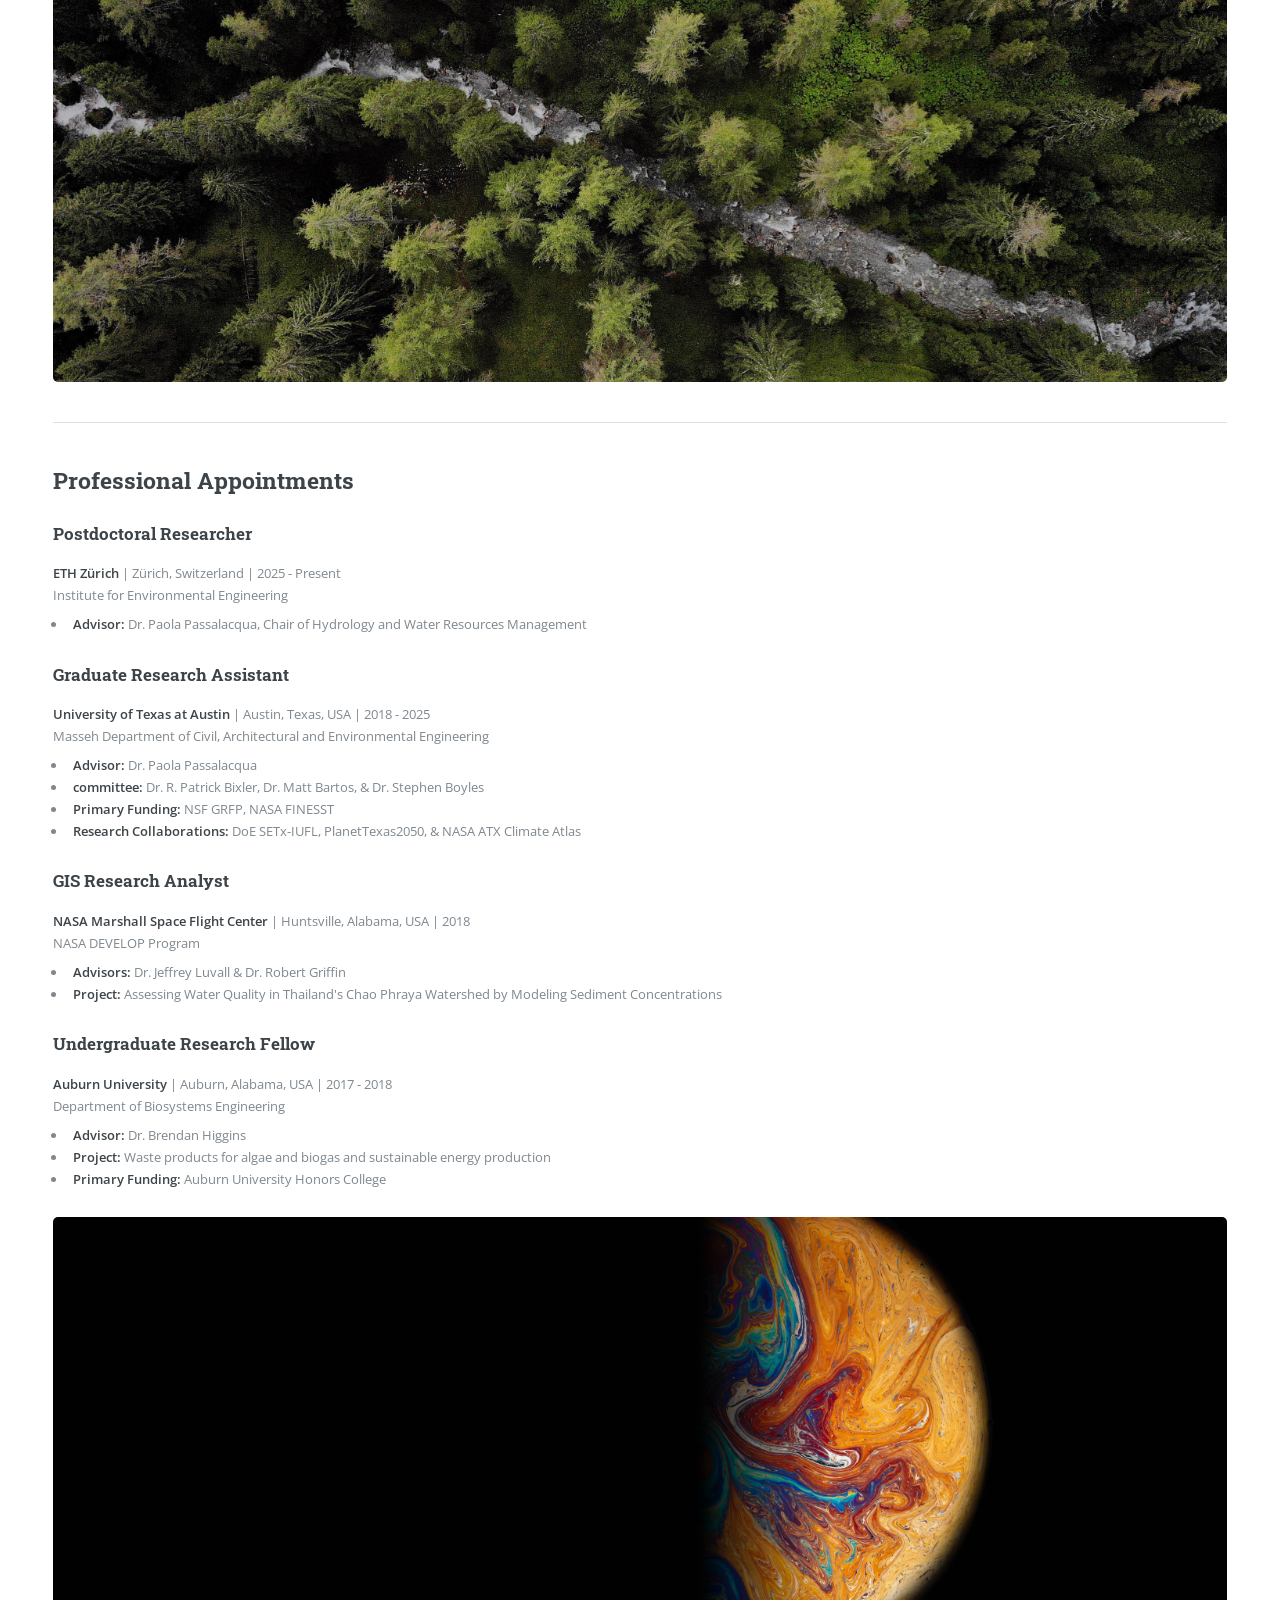
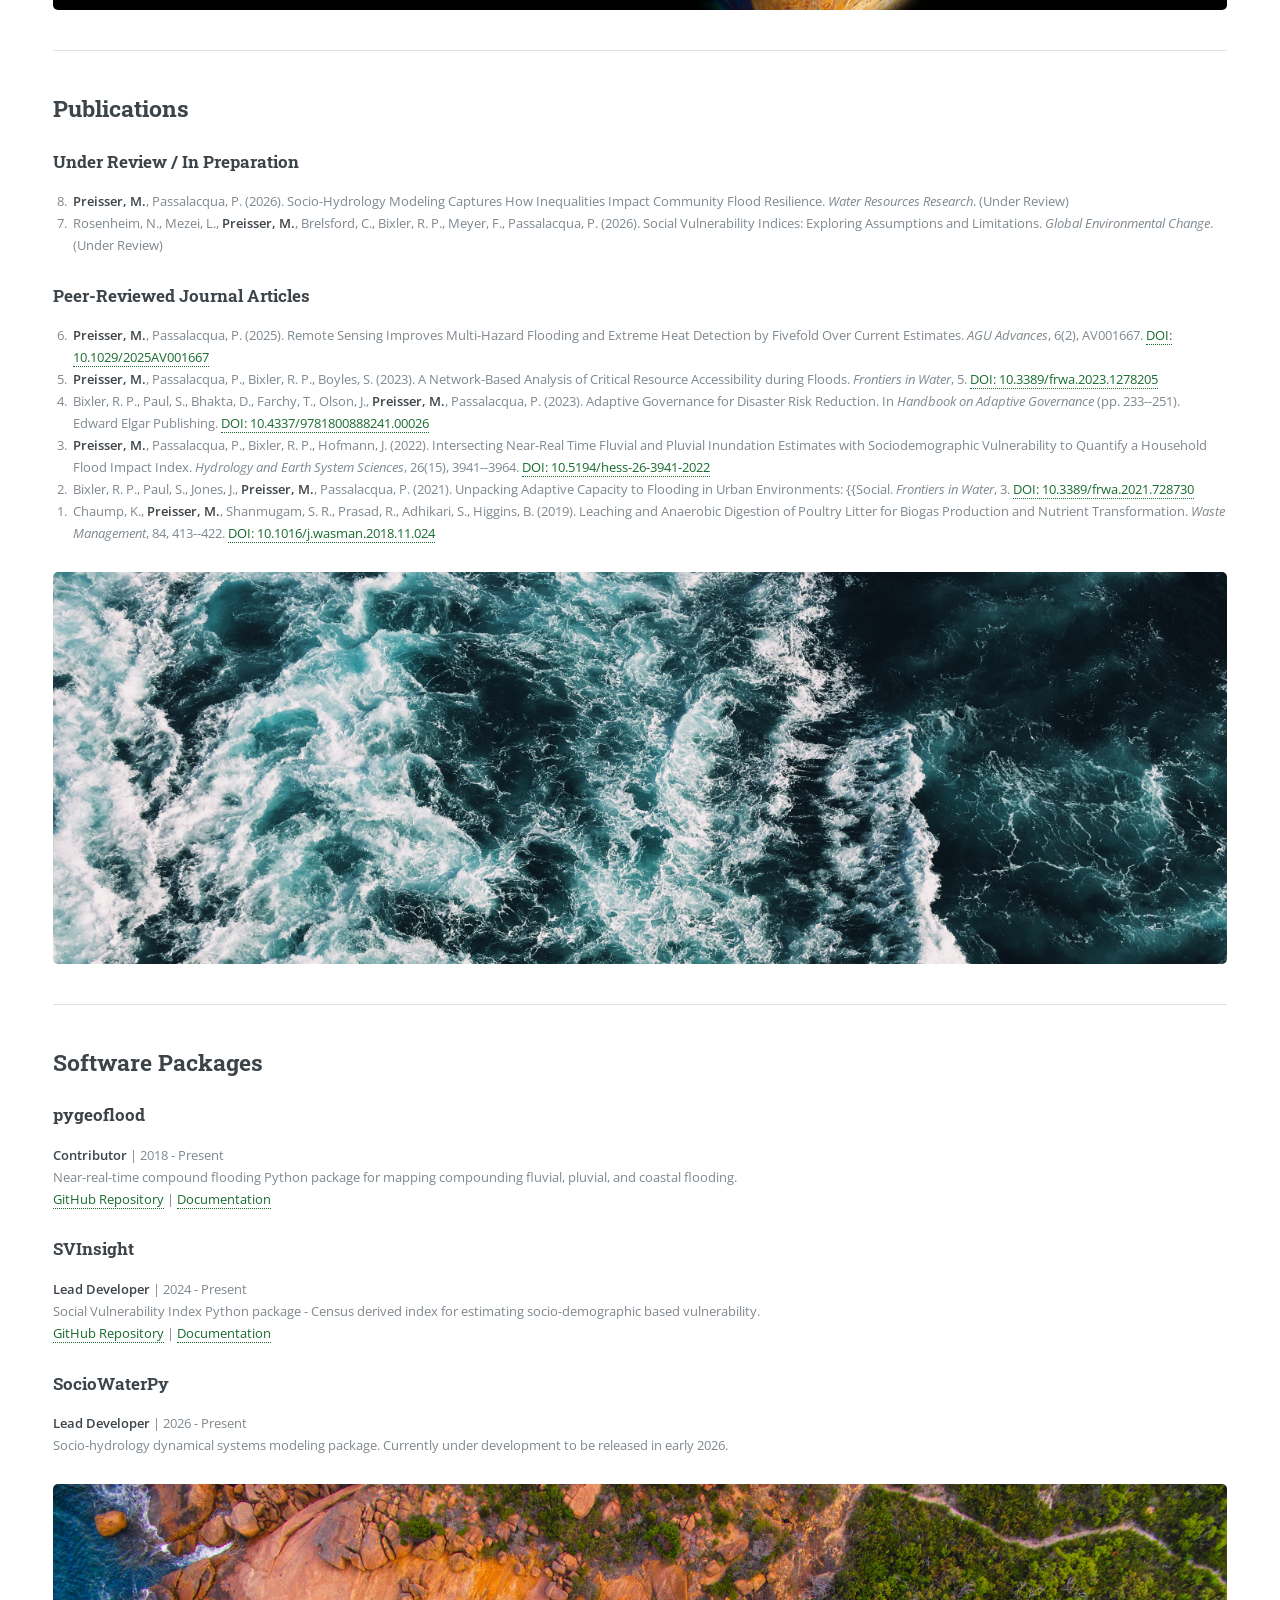
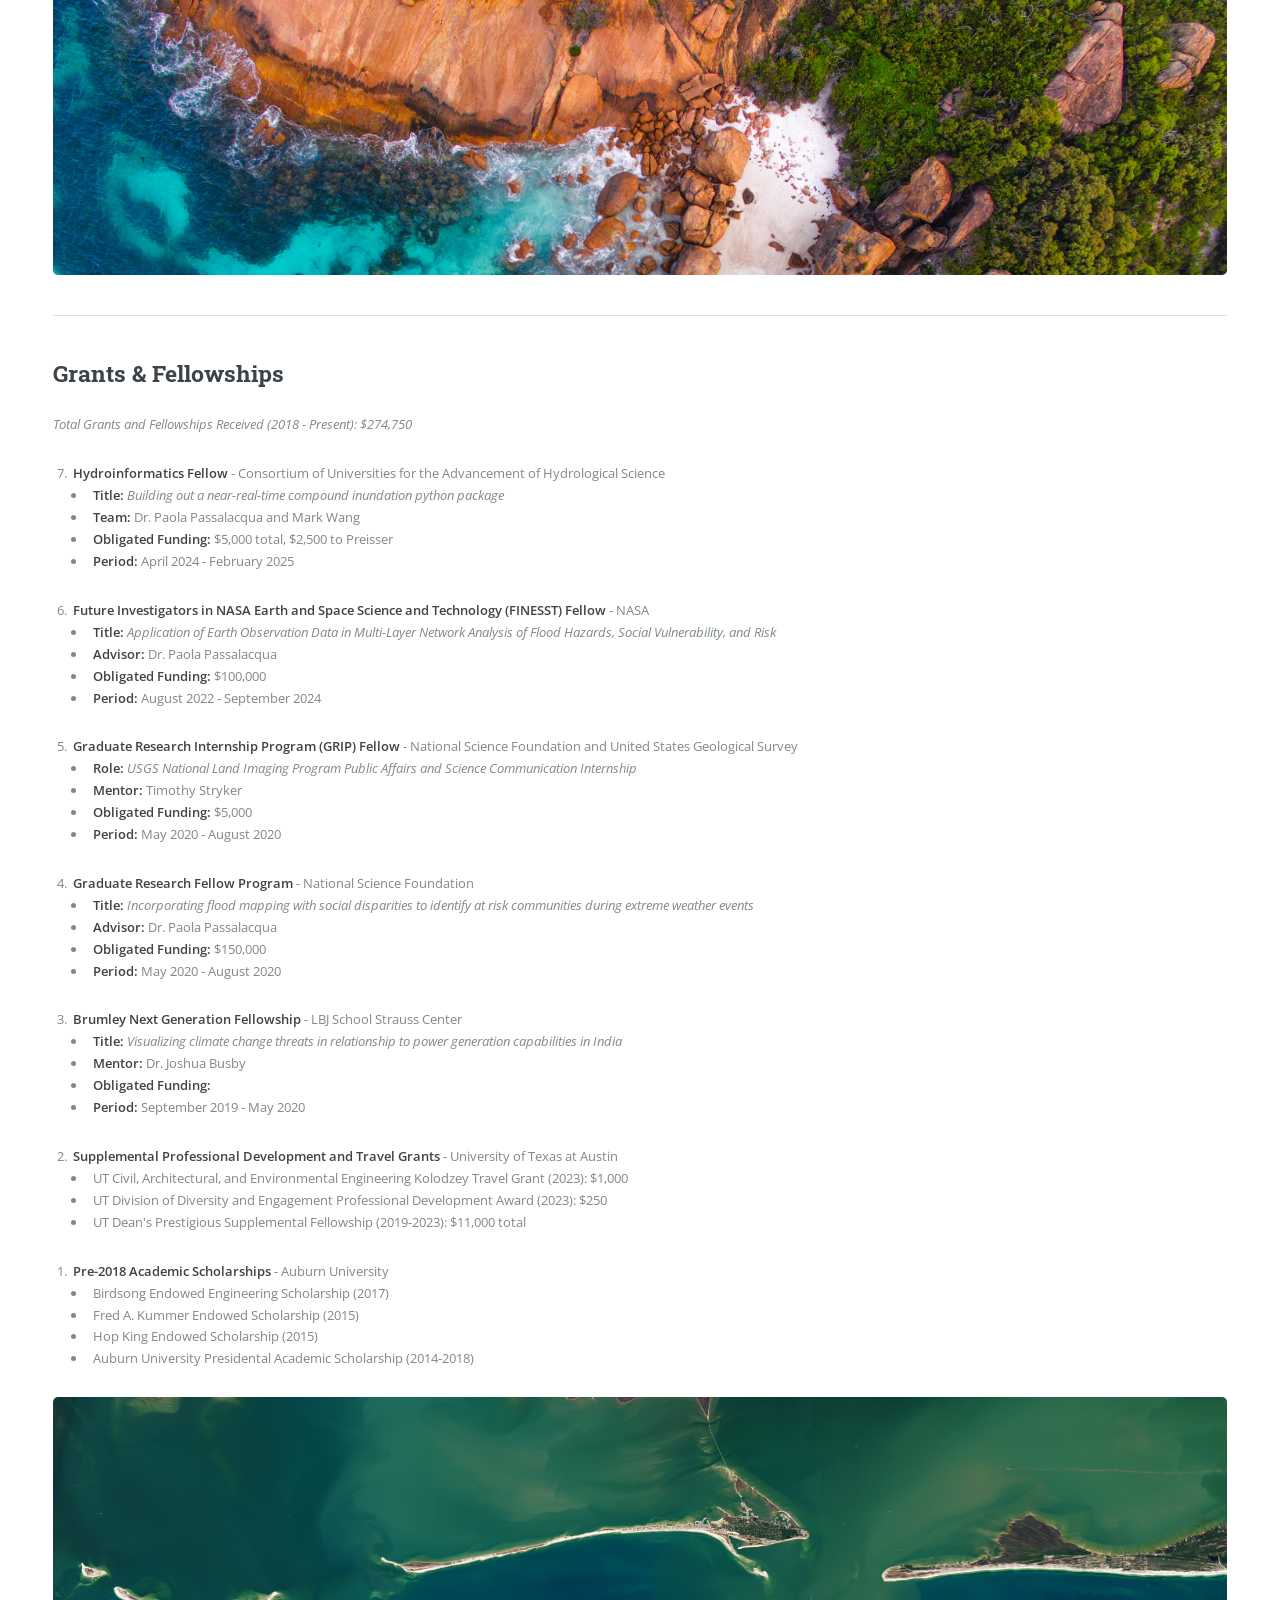
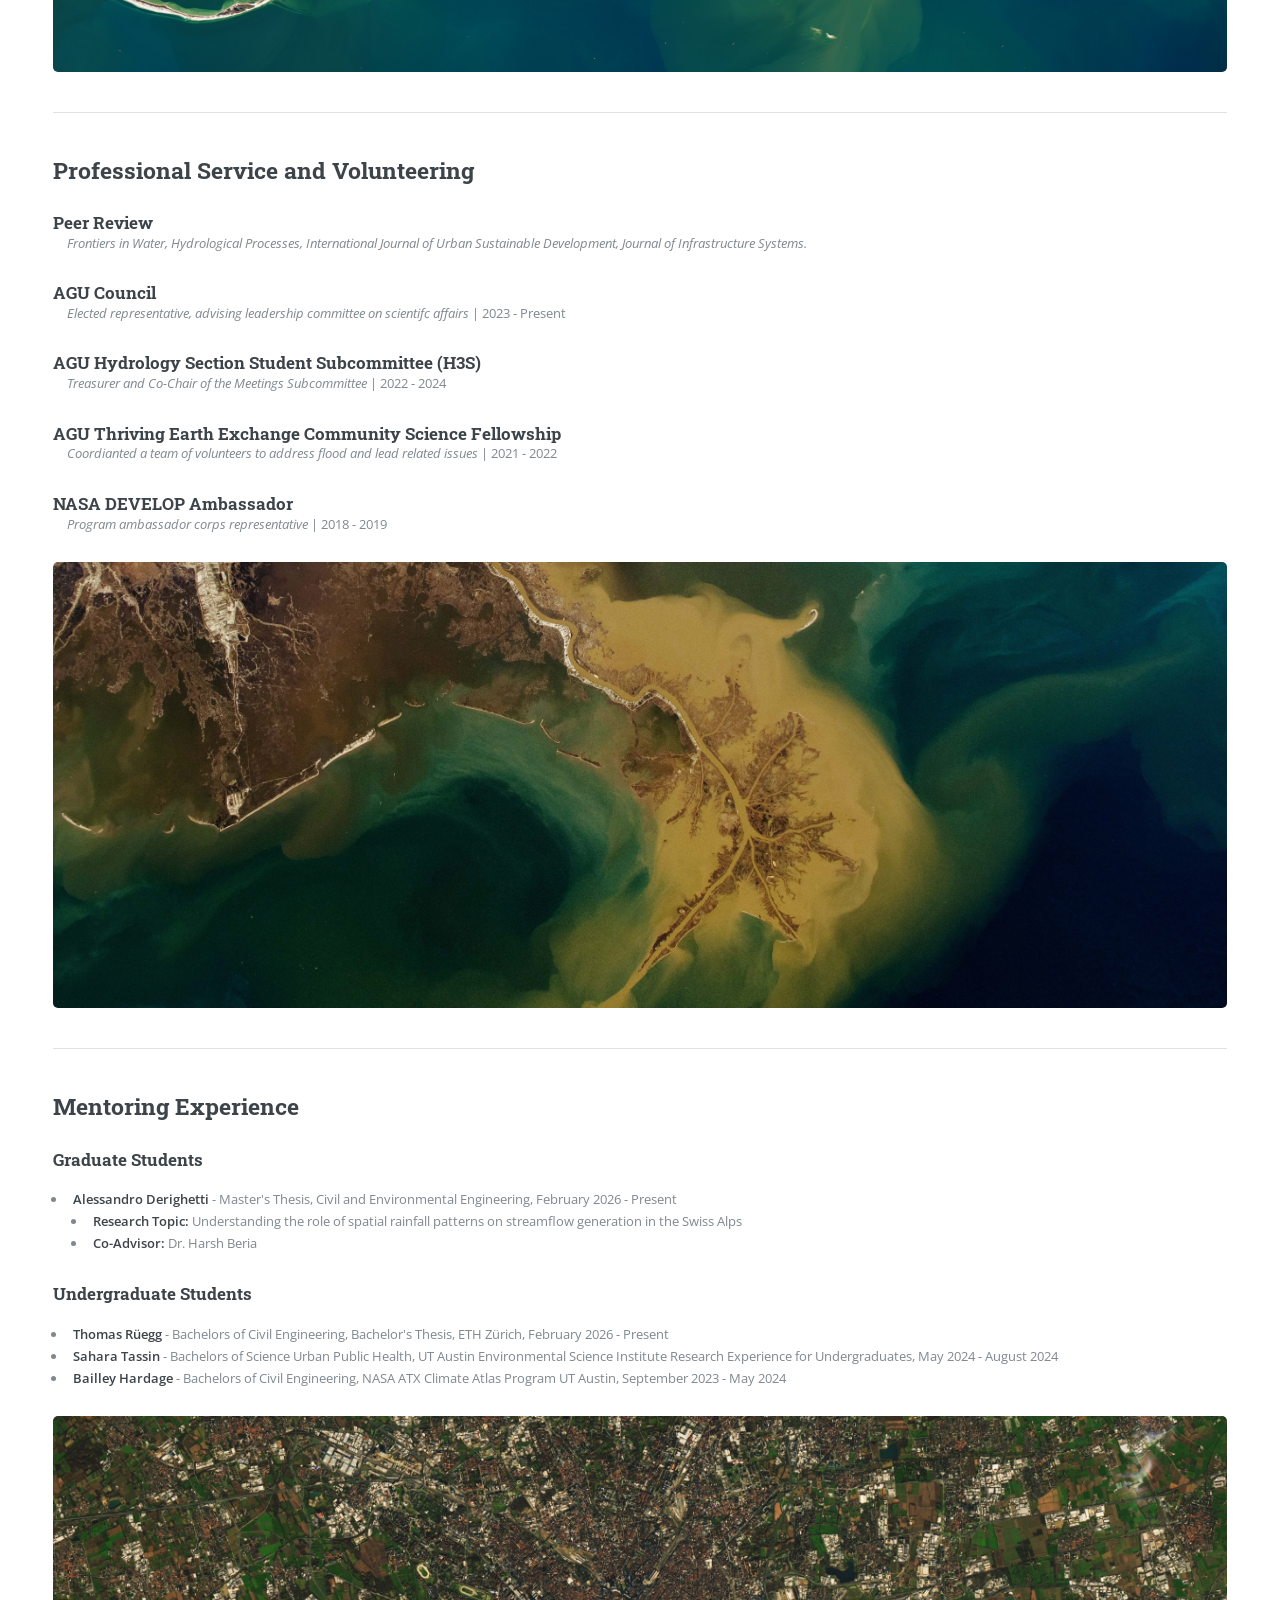
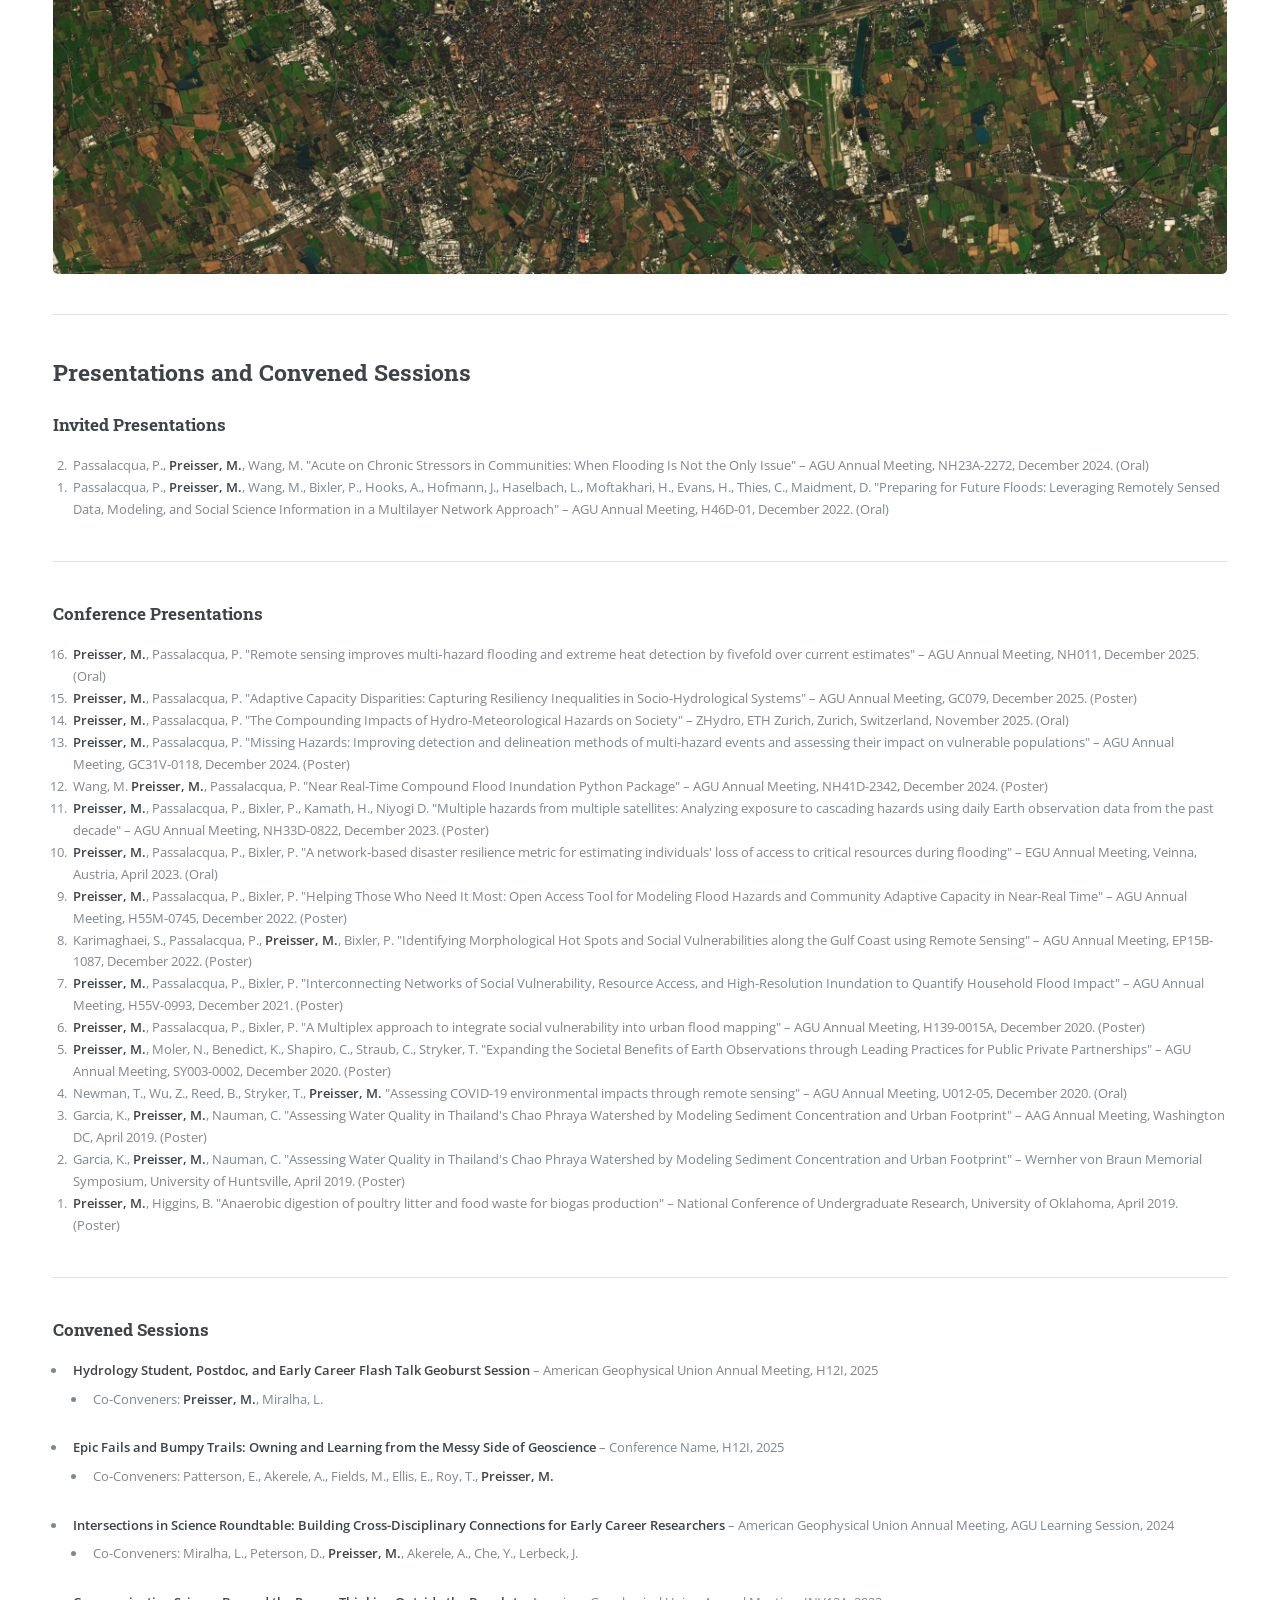
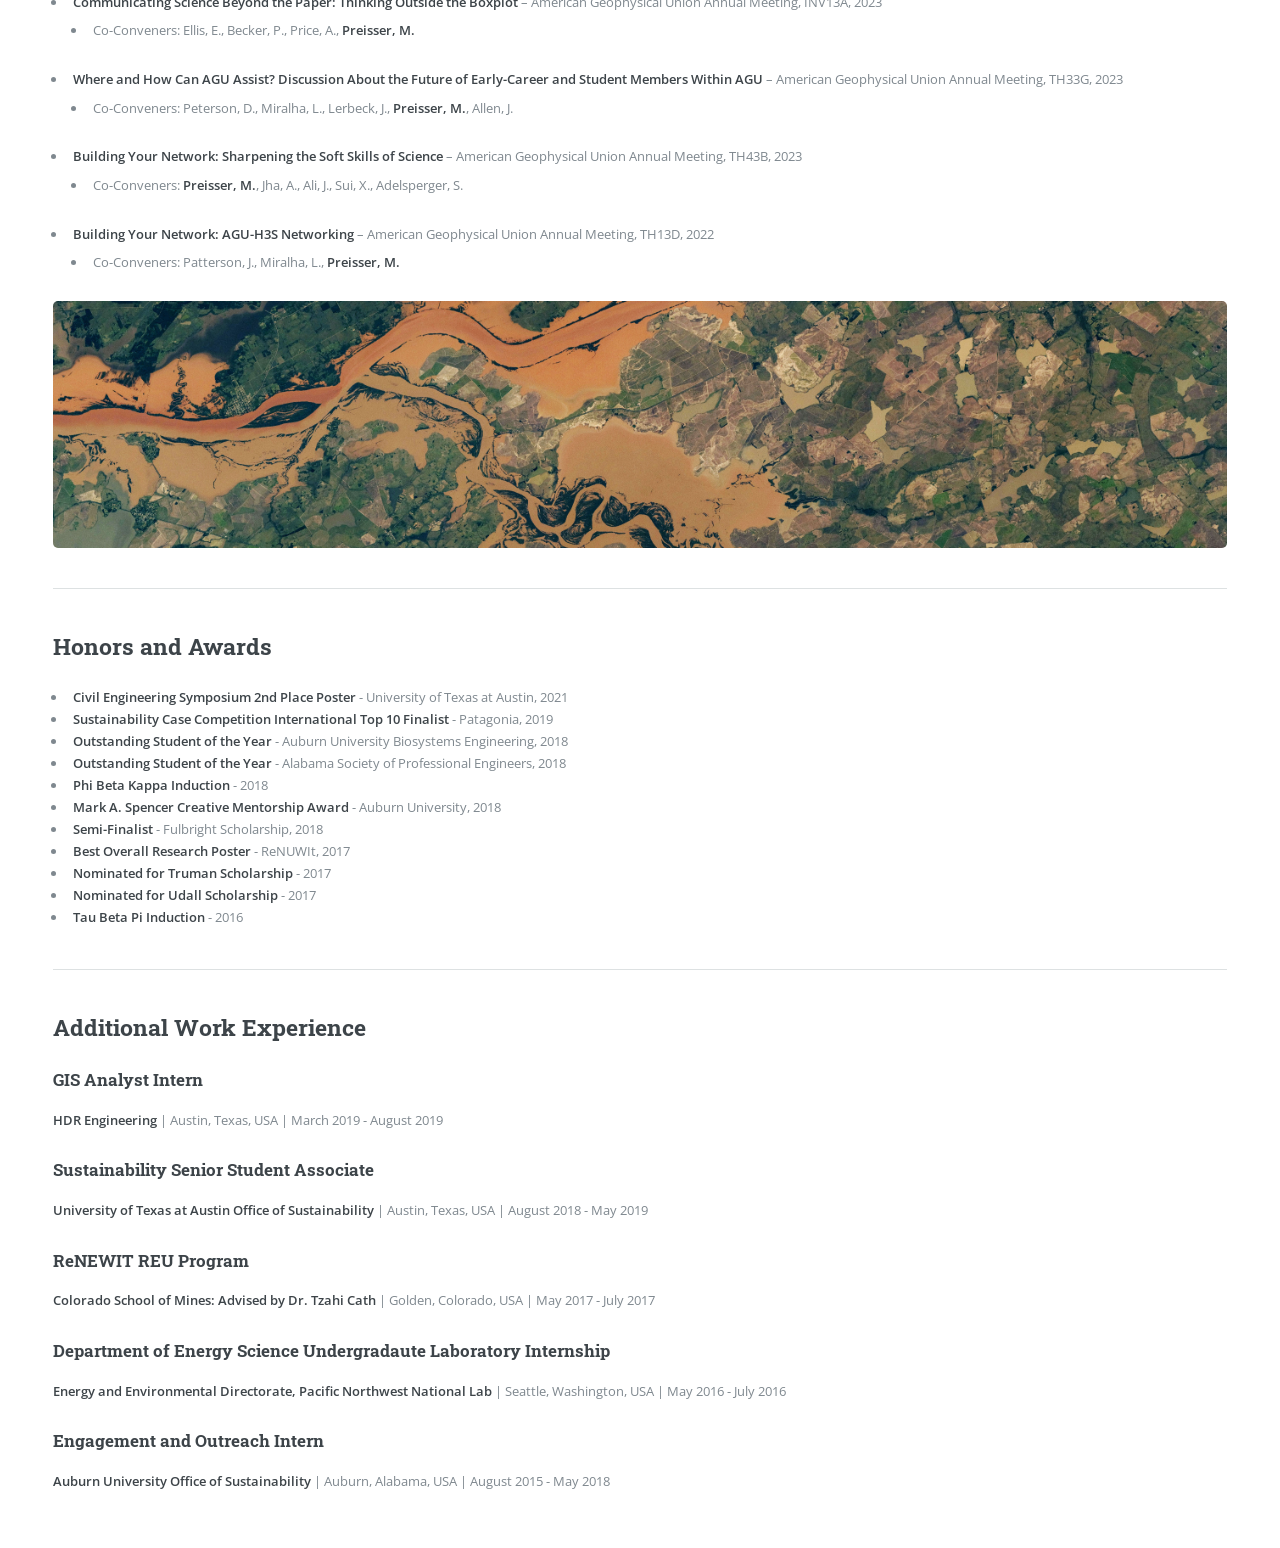
==== commit 10c77739: "typo fix" ====
--- a/about_me.html
+++ b/about_me.html
@@ -164,7 +164,7 @@
 						<ol reversed start="6">
 							<li><strong>Preisser, M.</strong>, Passalacqua, P. (2025). Remote Sensing Improves Multi-Hazard Flooding and Extreme Heat Detection by Fivefold Over Current Estimates. <em>AGU Advances</em>, 6(2), AV001667. <a href="https://doi.org/10.1029/2025AV001667" target="_blank">DOI: 10.1029/2025AV001667</a></li>
 							<li><strong>Preisser, M.</strong>, Passalacqua, P., Bixler, R. P., Boyles, S. (2023). A Network-Based Analysis of Critical Resource Accessibility during Floods. <em>Frontiers in Water</em>, 5. <a href="https://doi.org/10.3389/frwa.2023.1278205" target="_blank">DOI: 10.3389/frwa.2023.1278205</a></li>
-							<li>Bixler, R. Patrick, Paul, Sandeep, Bhakta, Debasmita, Farchy, Tamar, Olson, Jessica, <strong>Preisser, Matthew</strong>, Passalacqua, Paolo (2023). Adaptive Governance for Disaster Risk Reduction. In <em>Handbook on Adaptive Governance</em> (pp. 233--251). Edward Elgar Publishing. <a href="https://doi.org/10.4337/9781800888241.00026" target="_blank">DOI: 10.4337/9781800888241.00026</a></li>
+							<li>Bixler, R. P., Paul, S., Bhakta, D., Farchy, T., Olson, J., <strong>Preisser, M.</strong>, Passalacqua, P. (2023). Adaptive Governance for Disaster Risk Reduction. In <em>Handbook on Adaptive Governance</em> (pp. 233--251). Edward Elgar Publishing. <a href="https://doi.org/10.4337/9781800888241.00026" target="_blank">DOI: 10.4337/9781800888241.00026</a></li>
 							<li><strong>Preisser, M.</strong>, Passalacqua, P., Bixler, R. P., Hofmann, J. (2022). Intersecting Near-Real Time Fluvial and Pluvial Inundation Estimates with Sociodemographic Vulnerability to Quantify a Household Flood Impact Index. <em>Hydrology and Earth System Sciences</em>, 26(15), 3941--3964. <a href="https://doi.org/10.5194/hess-26-3941-2022" target="_blank">DOI: 10.5194/hess-26-3941-2022</a></li>
 							<li>Bixler, R. P., Paul, S., Jones, J., <strong>Preisser, M.</strong>, Passalacqua, P. (2021). Unpacking Adaptive Capacity to Flooding in Urban Environments: {{Social. <em>Frontiers in Water</em>, 3. <a href="https://doi.org/10.3389/frwa.2021.728730" target="_blank">DOI: 10.3389/frwa.2021.728730</a></li>
 							<li>Chaump, K., <strong>Preisser, M.</strong>, Shanmugam, S. R., Prasad, R., Adhikari, S., Higgins, B. (2019). Leaching and Anaerobic Digestion of Poultry Litter for Biogas Production and Nutrient Transformation. <em>Waste Management</em>, 84, 413--422. <a href="https://doi.org/10.1016/j.wasman.2018.11.024" target="_blank">DOI: 10.1016/j.wasman.2018.11.024</a></li>
@@ -365,13 +365,13 @@
 							<li><strong>Preisser, M.</strong>, Passalacqua, P., Bixler, P. "A network-based disaster resilience metric for estimating individuals' loss of access to critical resources during flooding" – EGU Annual Meeting, Veinna, Austria, April 2023. (Oral)</li>
 							<li><strong>Preisser, M.</strong>, Passalacqua, P., Bixler, P. "Helping Those Who Need It Most: Open Access Tool for Modeling Flood Hazards and Community Adaptive Capacity in Near-Real Time" – AGU Annual Meeting, H55M-0745, December 2022. (Poster)</li>
 							<li>Karimaghaei, S., Passalacqua, P., <strong>Preisser, M.</strong>, Bixler, P. "Identifying Morphological Hot Spots and Social Vulnerabilities along the Gulf Coast using Remote Sensing" – AGU Annual Meeting, EP15B-1087, December 2022. (Poster)</li>
-							<li><strong>Preisser, M.</strong>, Passalacqua, P., and Bixler, P. "Interconnecting Networks of Social Vulnerability, Resource Access, and High-Resolution Inundation to Quantify Household Flood Impact" – AGU Annual Meeting, H55V-0993, December 2021. (Poster)</li>
-							<li><strong>Preisser, M.</strong>, Passalacqua, P., and Bixler, P. "A Multiplex approach to integrate social vulnerability into urban flood mapping" – AGU Annual Meeting, H139-0015A, December 2020. (Poster)</li>
+							<li><strong>Preisser, M.</strong>, Passalacqua, P., Bixler, P. "Interconnecting Networks of Social Vulnerability, Resource Access, and High-Resolution Inundation to Quantify Household Flood Impact" – AGU Annual Meeting, H55V-0993, December 2021. (Poster)</li>
+							<li><strong>Preisser, M.</strong>, Passalacqua, P., Bixler, P. "A Multiplex approach to integrate social vulnerability into urban flood mapping" – AGU Annual Meeting, H139-0015A, December 2020. (Poster)</li>
 							<li><strong>Preisser, M.</strong>, Moler, N., Benedict, K., Shapiro, C., Straub, C., Stryker, T. "Expanding the Societal Benefits of Earth Observations through Leading Practices for Public Private Partnerships" – AGU Annual Meeting, SY003-0002, December 2020. (Poster)</li>
 							<li>Newman, T., Wu, Z., Reed, B., Stryker, T., <strong>Preisser, M.</strong> "Assessing COVID-19 environmental impacts through remote sensing" – AGU Annual Meeting, U012-05, December 2020. (Oral)</li>
 							<li>Garcia, K., <strong>Preisser, M.</strong>, Nauman, C. "Assessing Water Quality in Thailand's Chao Phraya Watershed by Modeling Sediment Concentration and Urban Footprint" – AAG Annual Meeting, Washington DC, April 2019. (Poster)</li>
 							<li>Garcia, K., <strong>Preisser, M.</strong>, Nauman, C. "Assessing Water Quality in Thailand's Chao Phraya Watershed by Modeling Sediment Concentration and Urban Footprint" – Wernher von Braun Memorial Symposium, University of Huntsville, April 2019. (Poster)</li>
-							<li><strong>Preisser, M.</strong> amd Higgins, B "Anaerobic digestion of poultry litter and food waste for biogas production" – National Conference of Undergraduate Research, University of Oklahoma, April 2019. (Poster)</li>
+							<li><strong>Preisser, M.</strong>, Higgins, B. "Anaerobic digestion of poultry litter and food waste for biogas production" – National Conference of Undergraduate Research, University of Oklahoma, April 2019. (Poster)</li>
 						</ol>
 
 <!-- END AUTO-GENERATED: Presentations -->
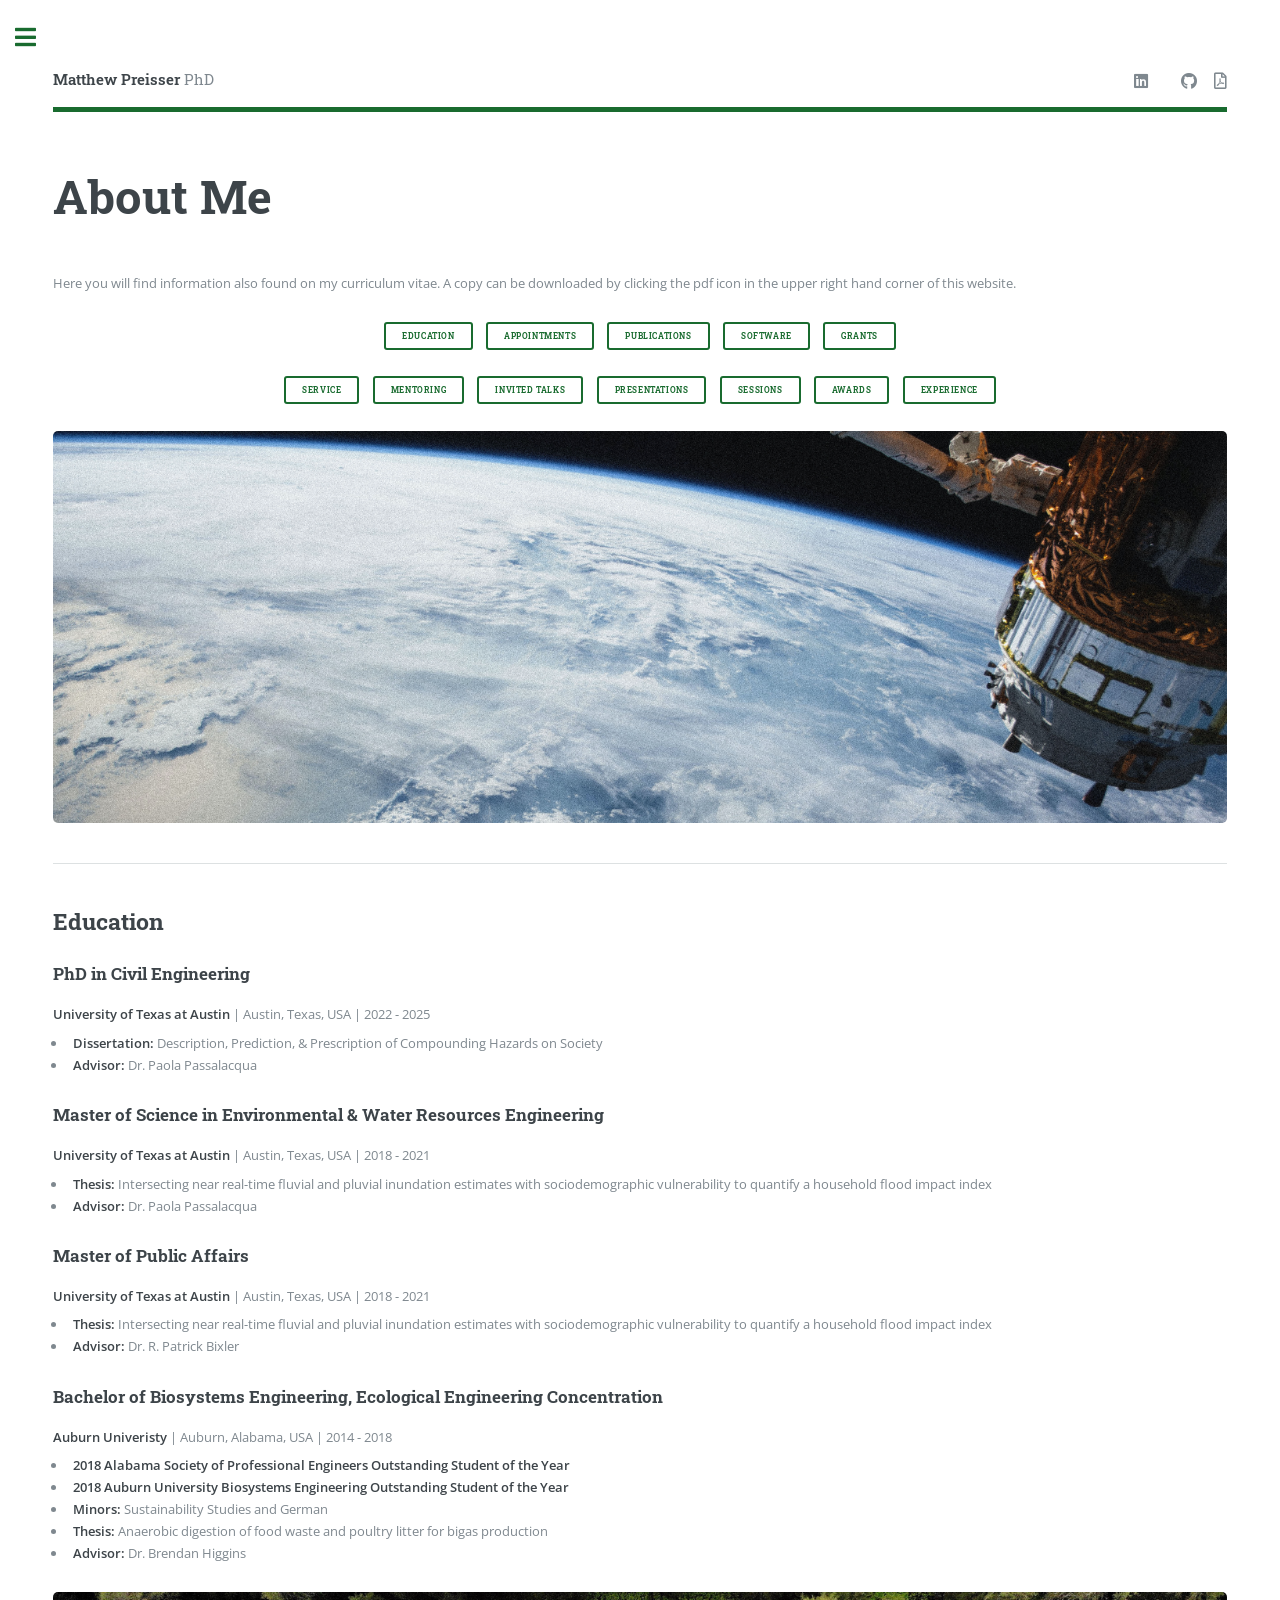
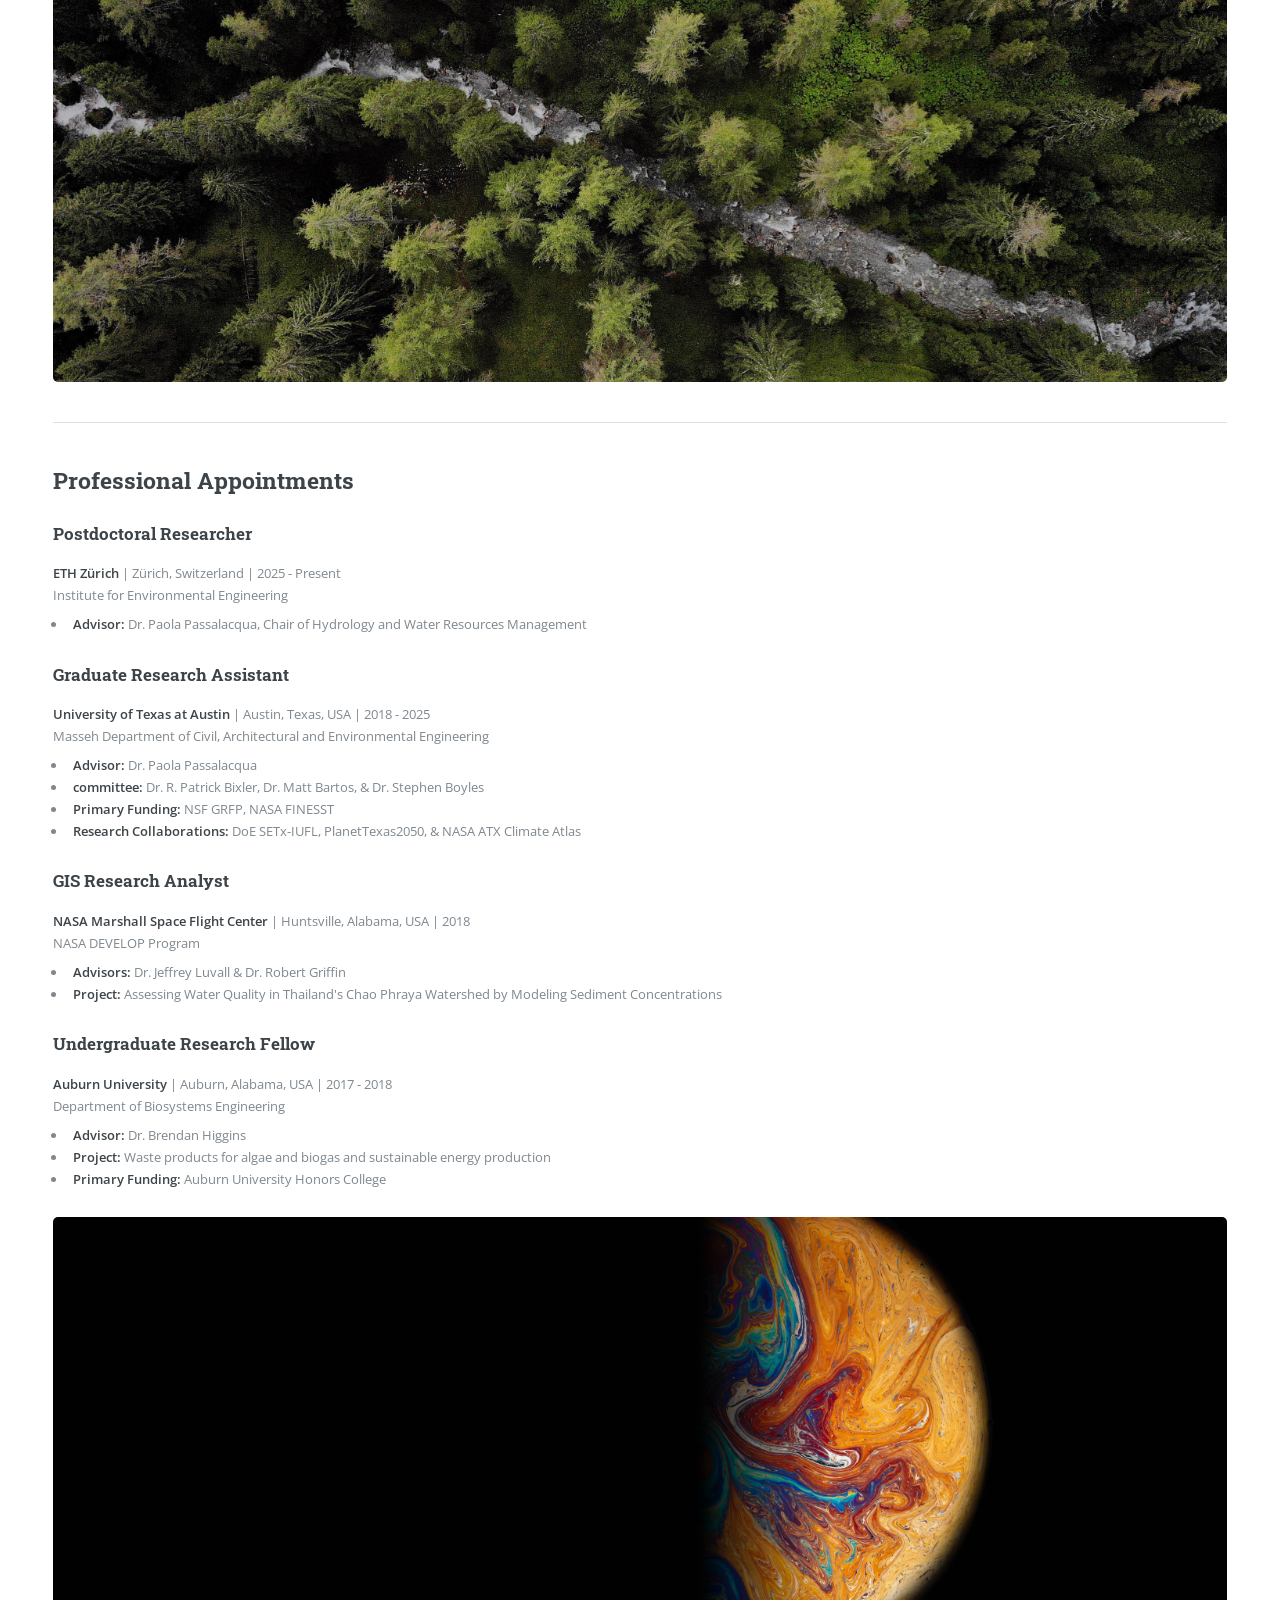
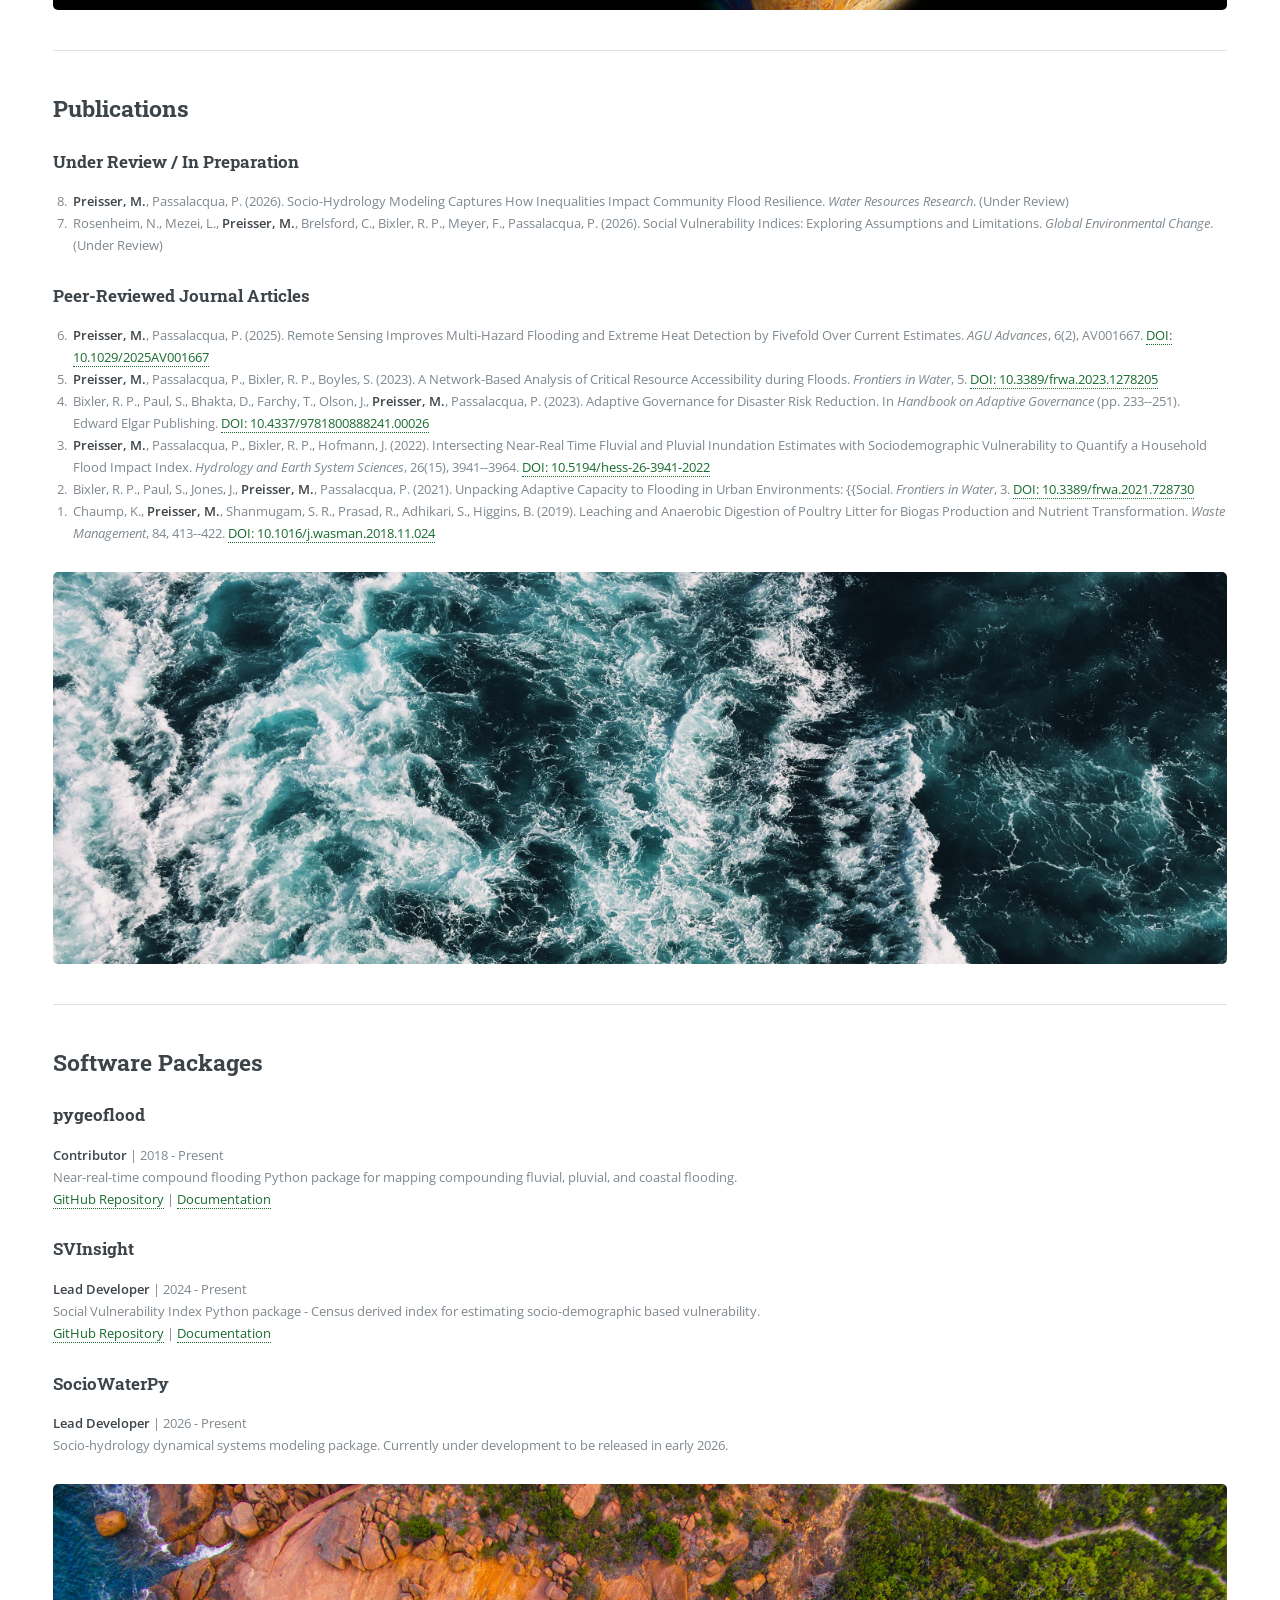
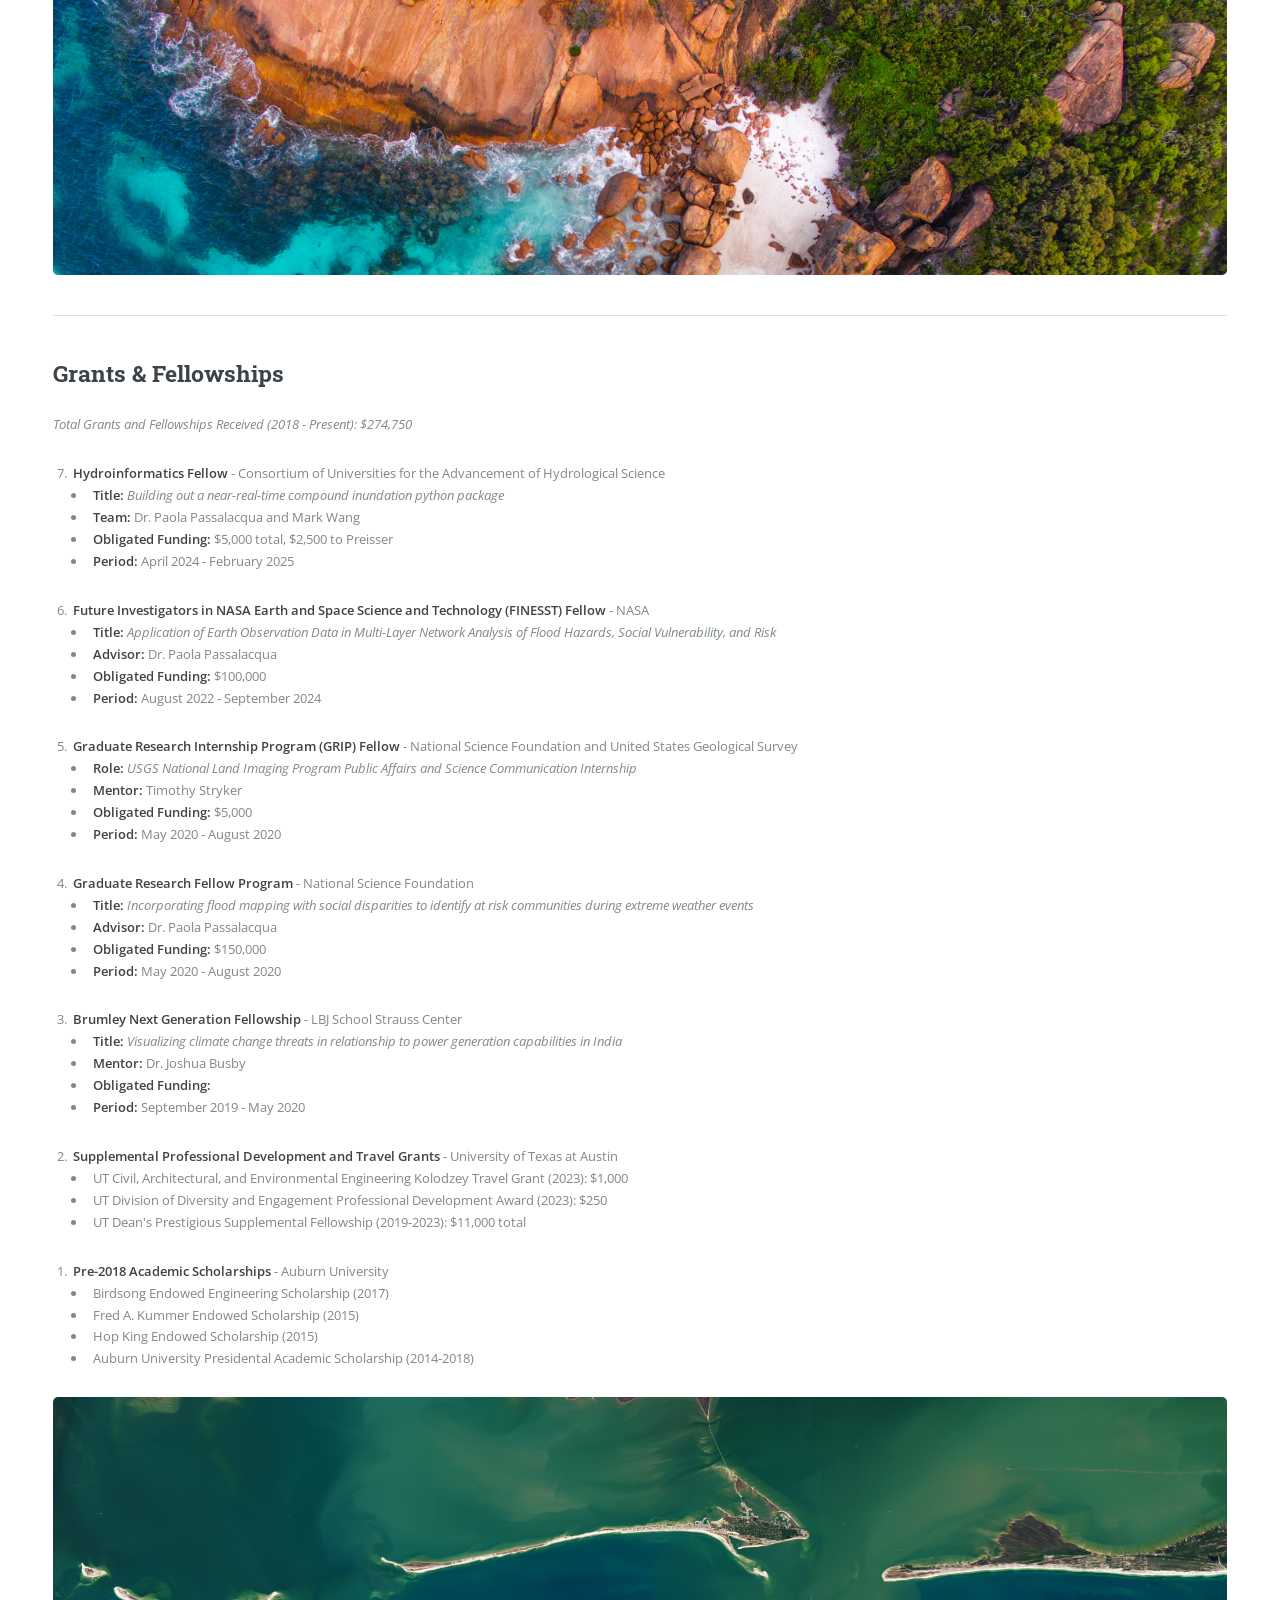
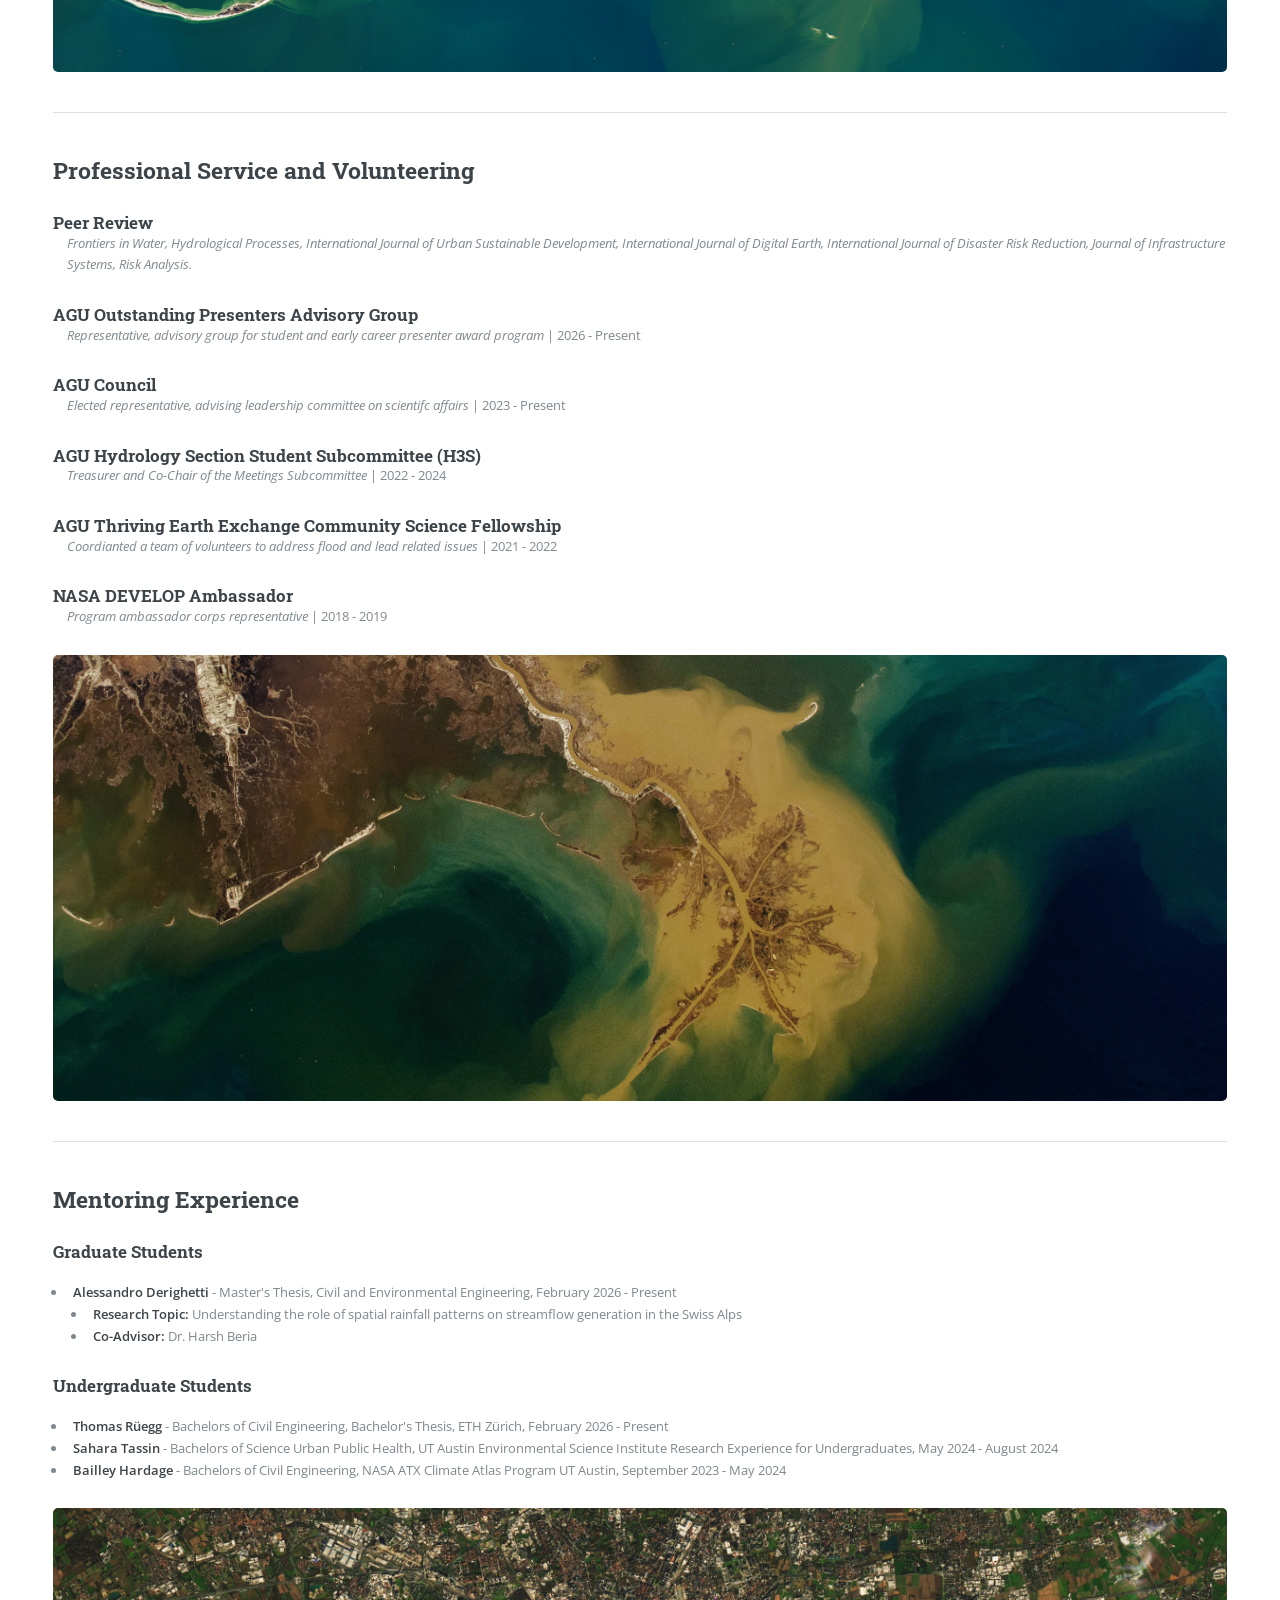
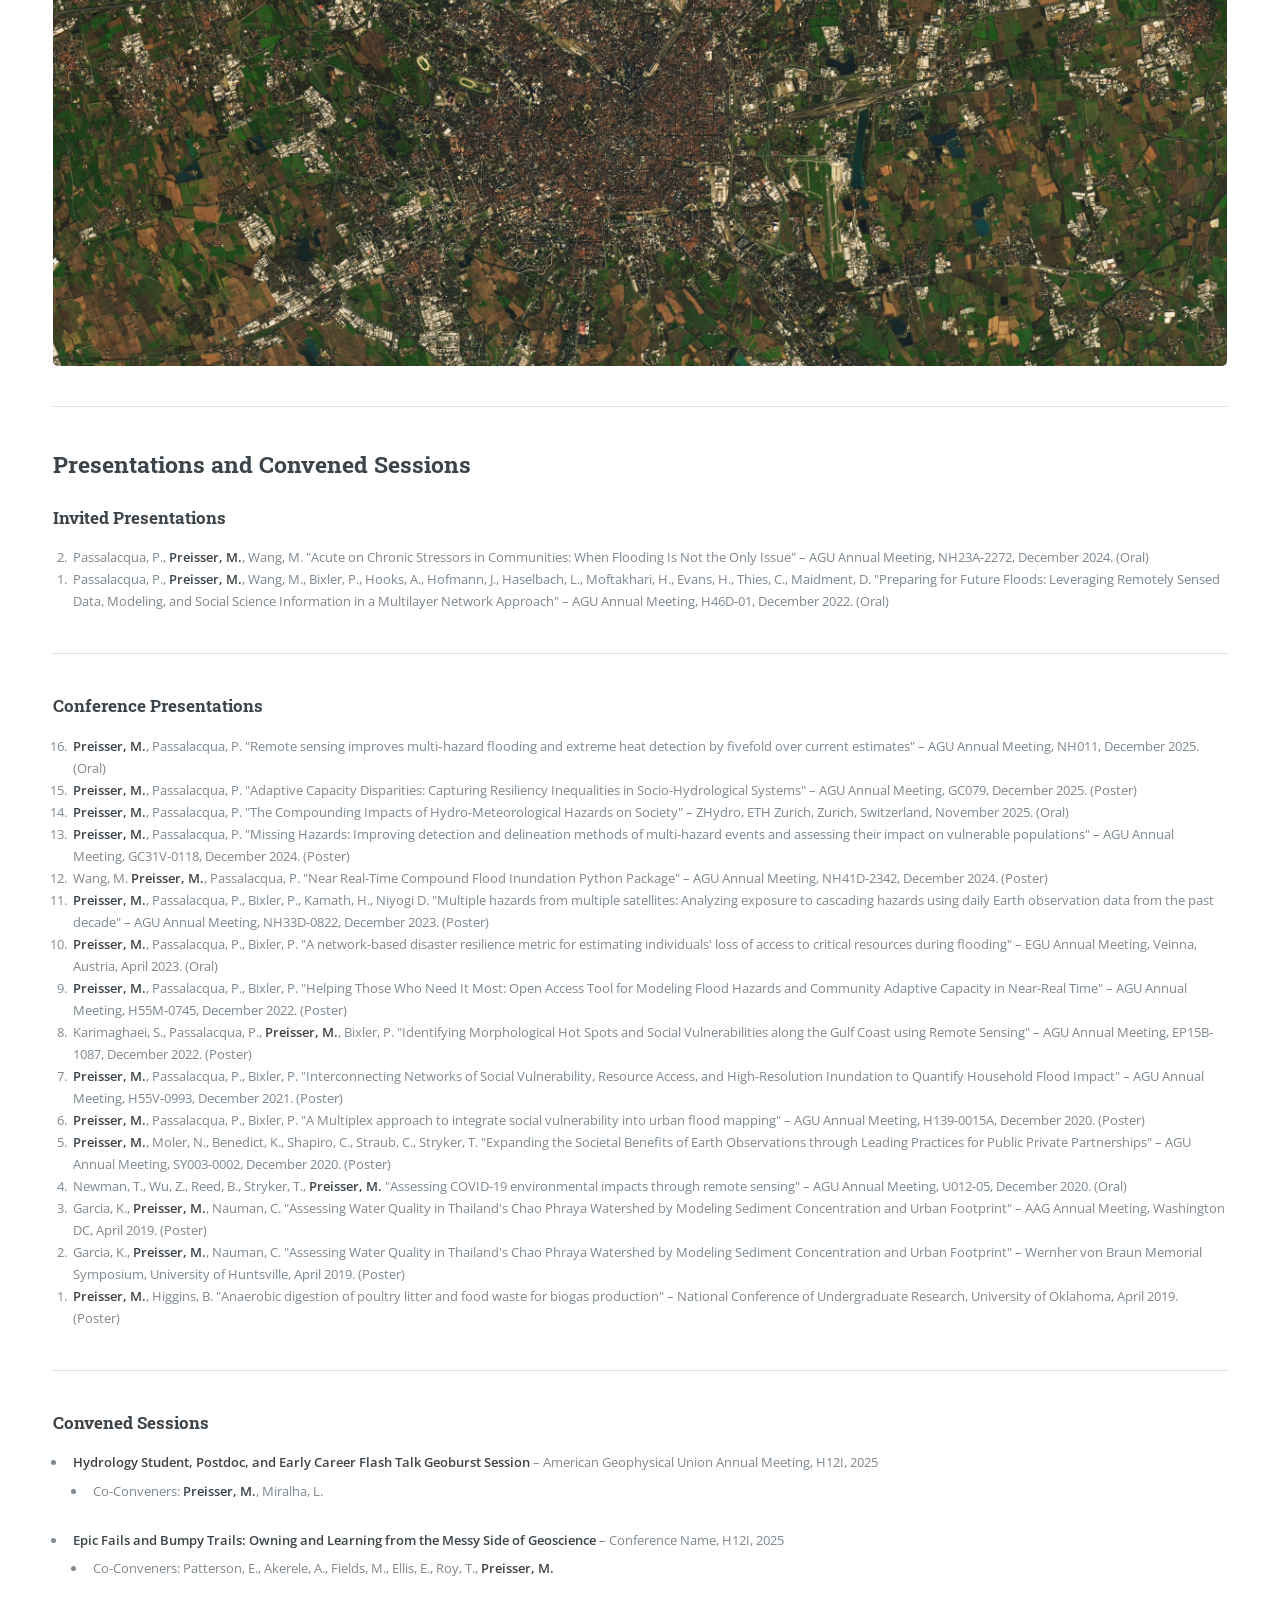
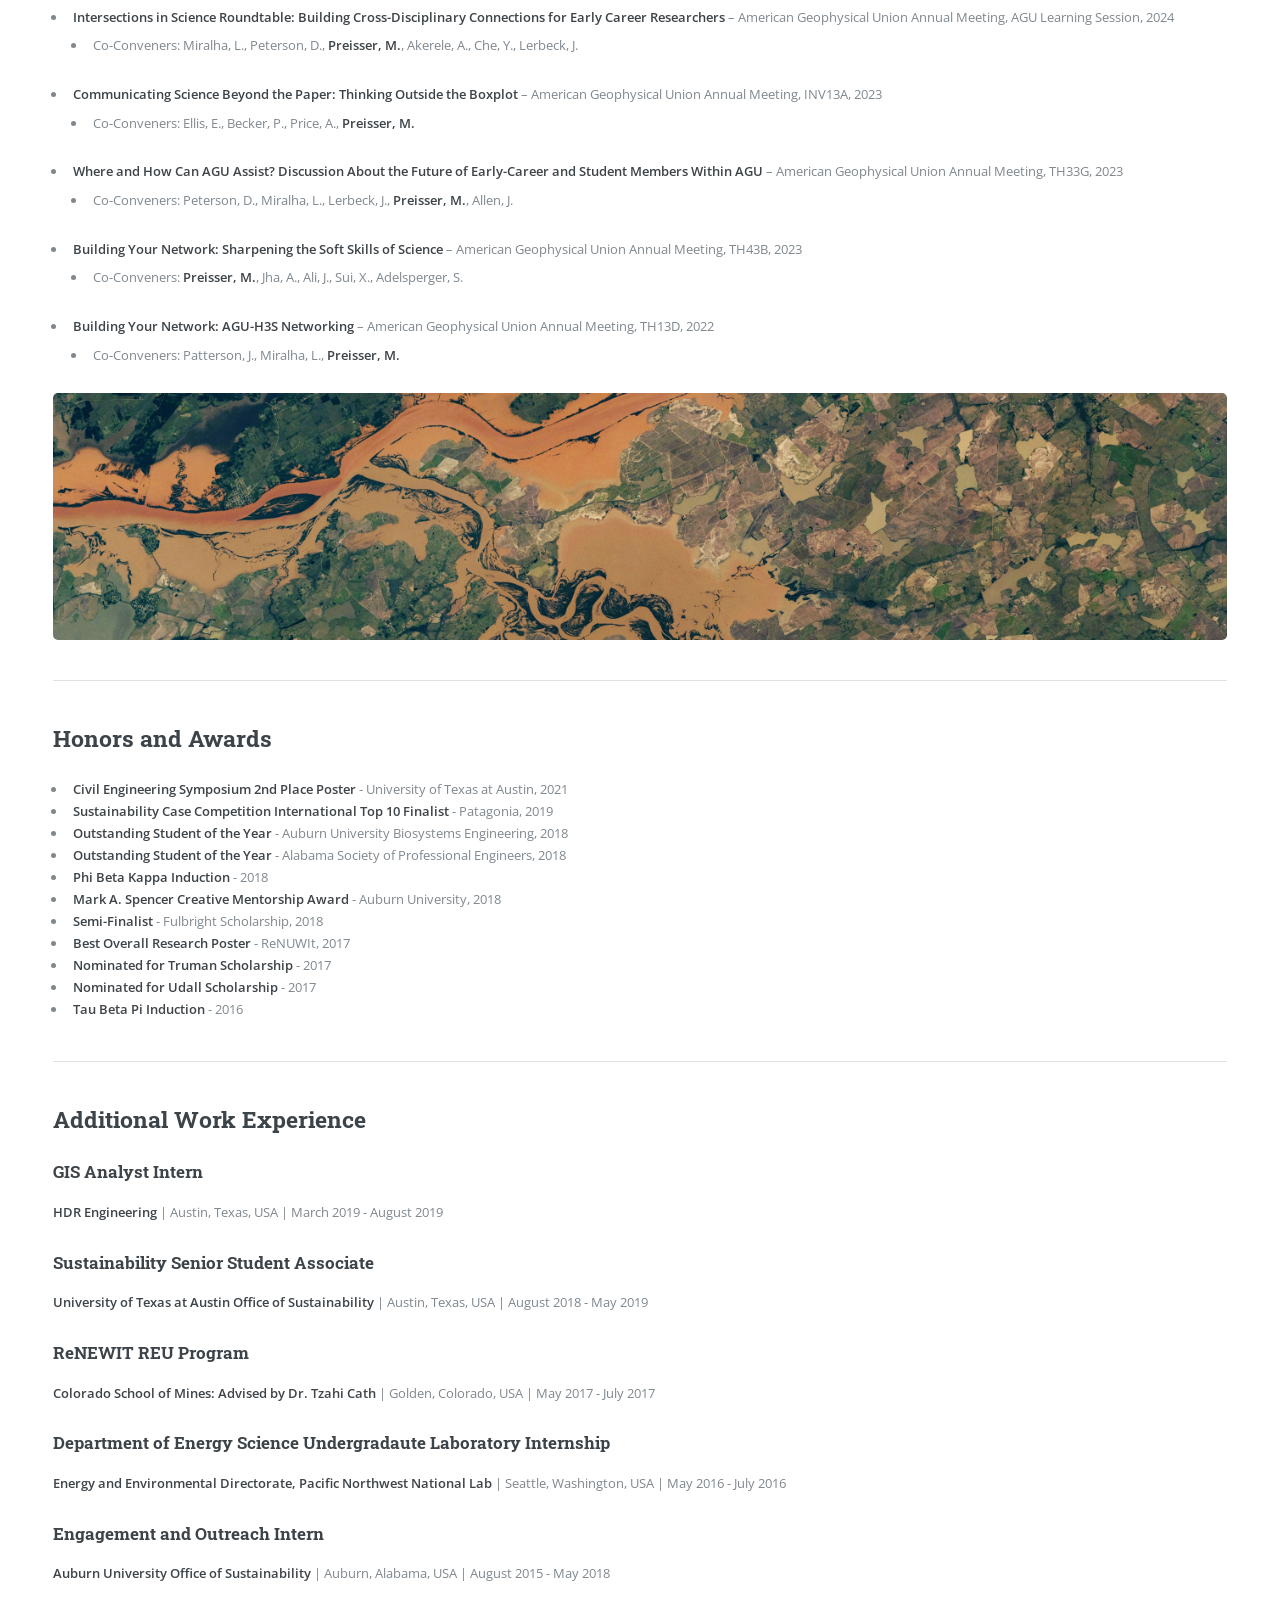
==== commit a9b3877d: "Updated journal reviews and AGU advisory group (new CV as well)" ====
--- a/about_me.html
+++ b/about_me.html
@@ -277,7 +277,12 @@
 						
 							<h3>Peer Review</h3>
 							<ul style="margin-top: -1.5em;">
-								<p> <em>Frontiers in Water, Hydrological Processes, International Journal of Urban Sustainable Development, Journal of Infrastructure Systems. </em> </p>
+								<p> <em>Frontiers in Water, Hydrological Processes, International Journal of Urban Sustainable Development, International Journal of Digital Earth, International Journal of Disaster Risk Reduction, Journal of Infrastructure Systems, Risk Analysis. </em> </p>
+							</ul>
+
+							<h3>AGU Outstanding Presenters Advisory Group</h3>
+							<ul style="margin-top: -1.5em;">
+								<p> <em>Representative, advisory group for student and early career presenter award program</em> | 2026 - Present </p>
 							</ul>
 
 							<h3>AGU Council</h3>
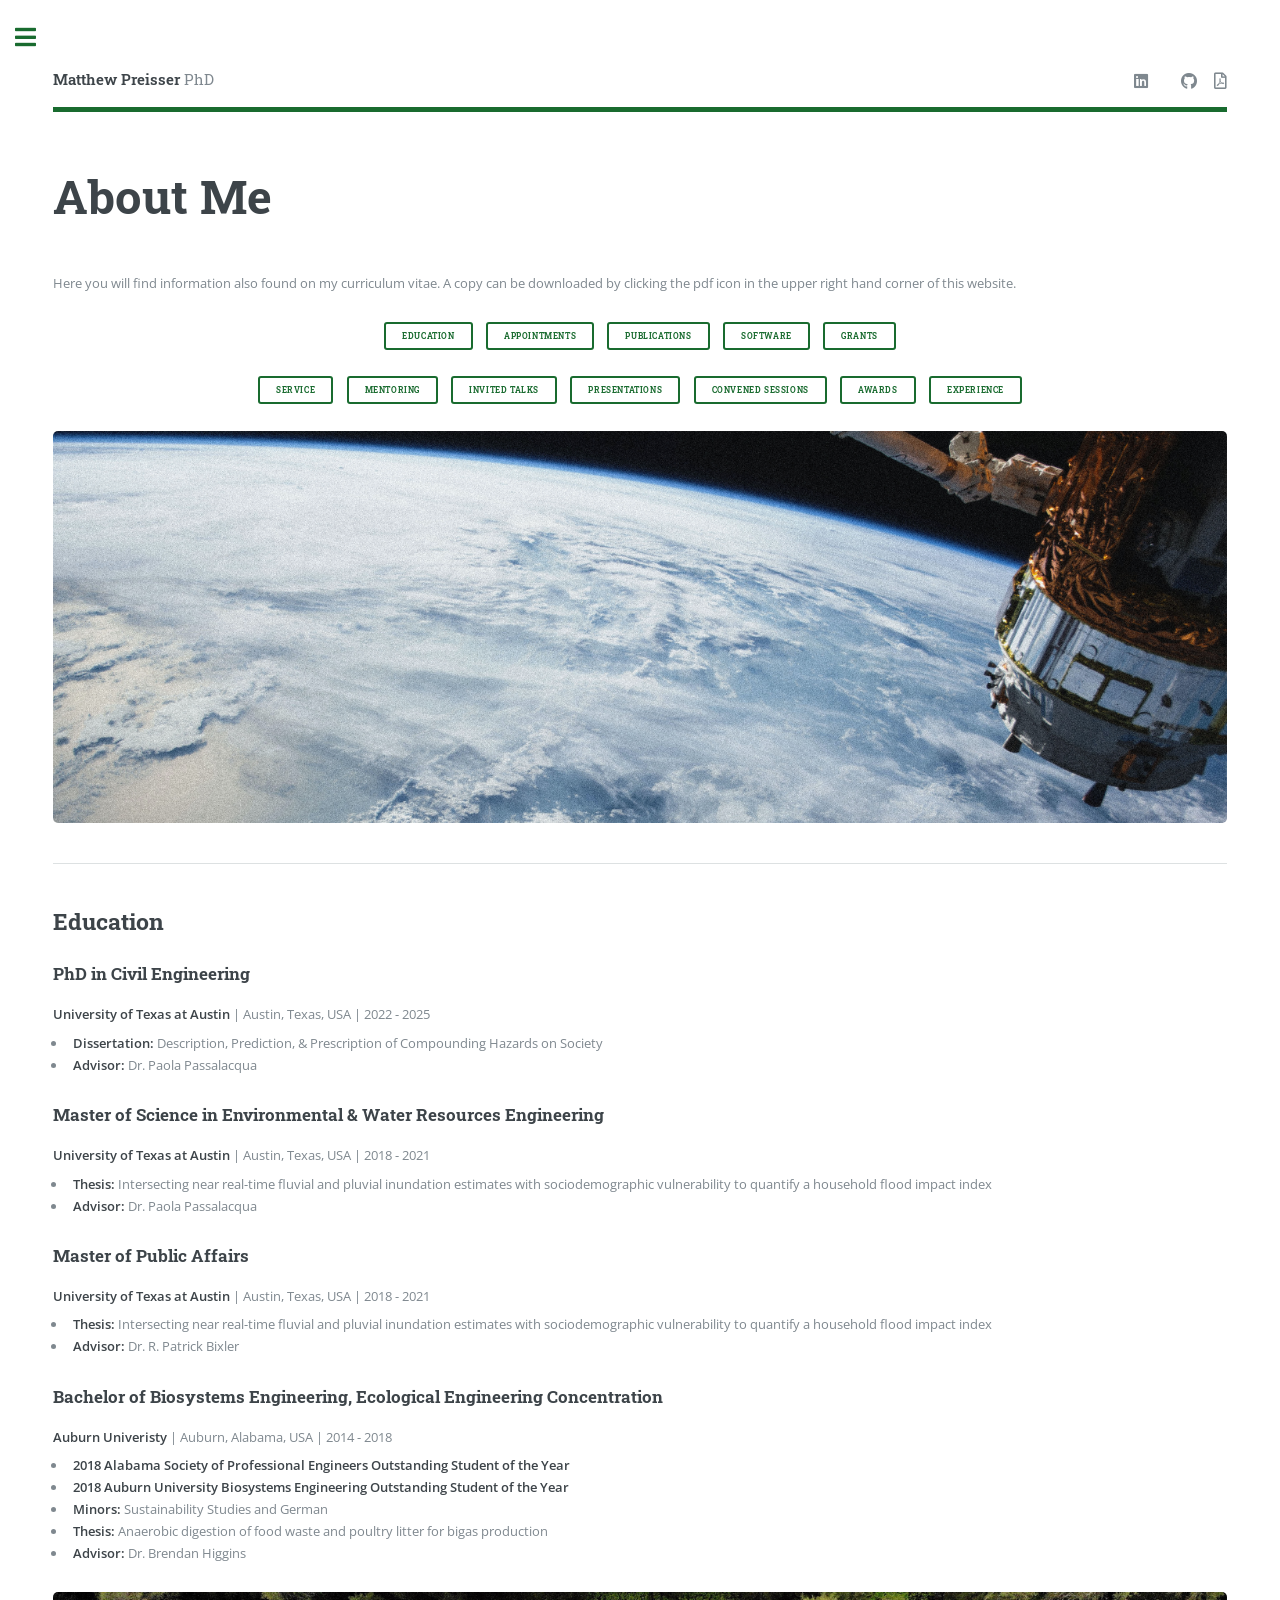
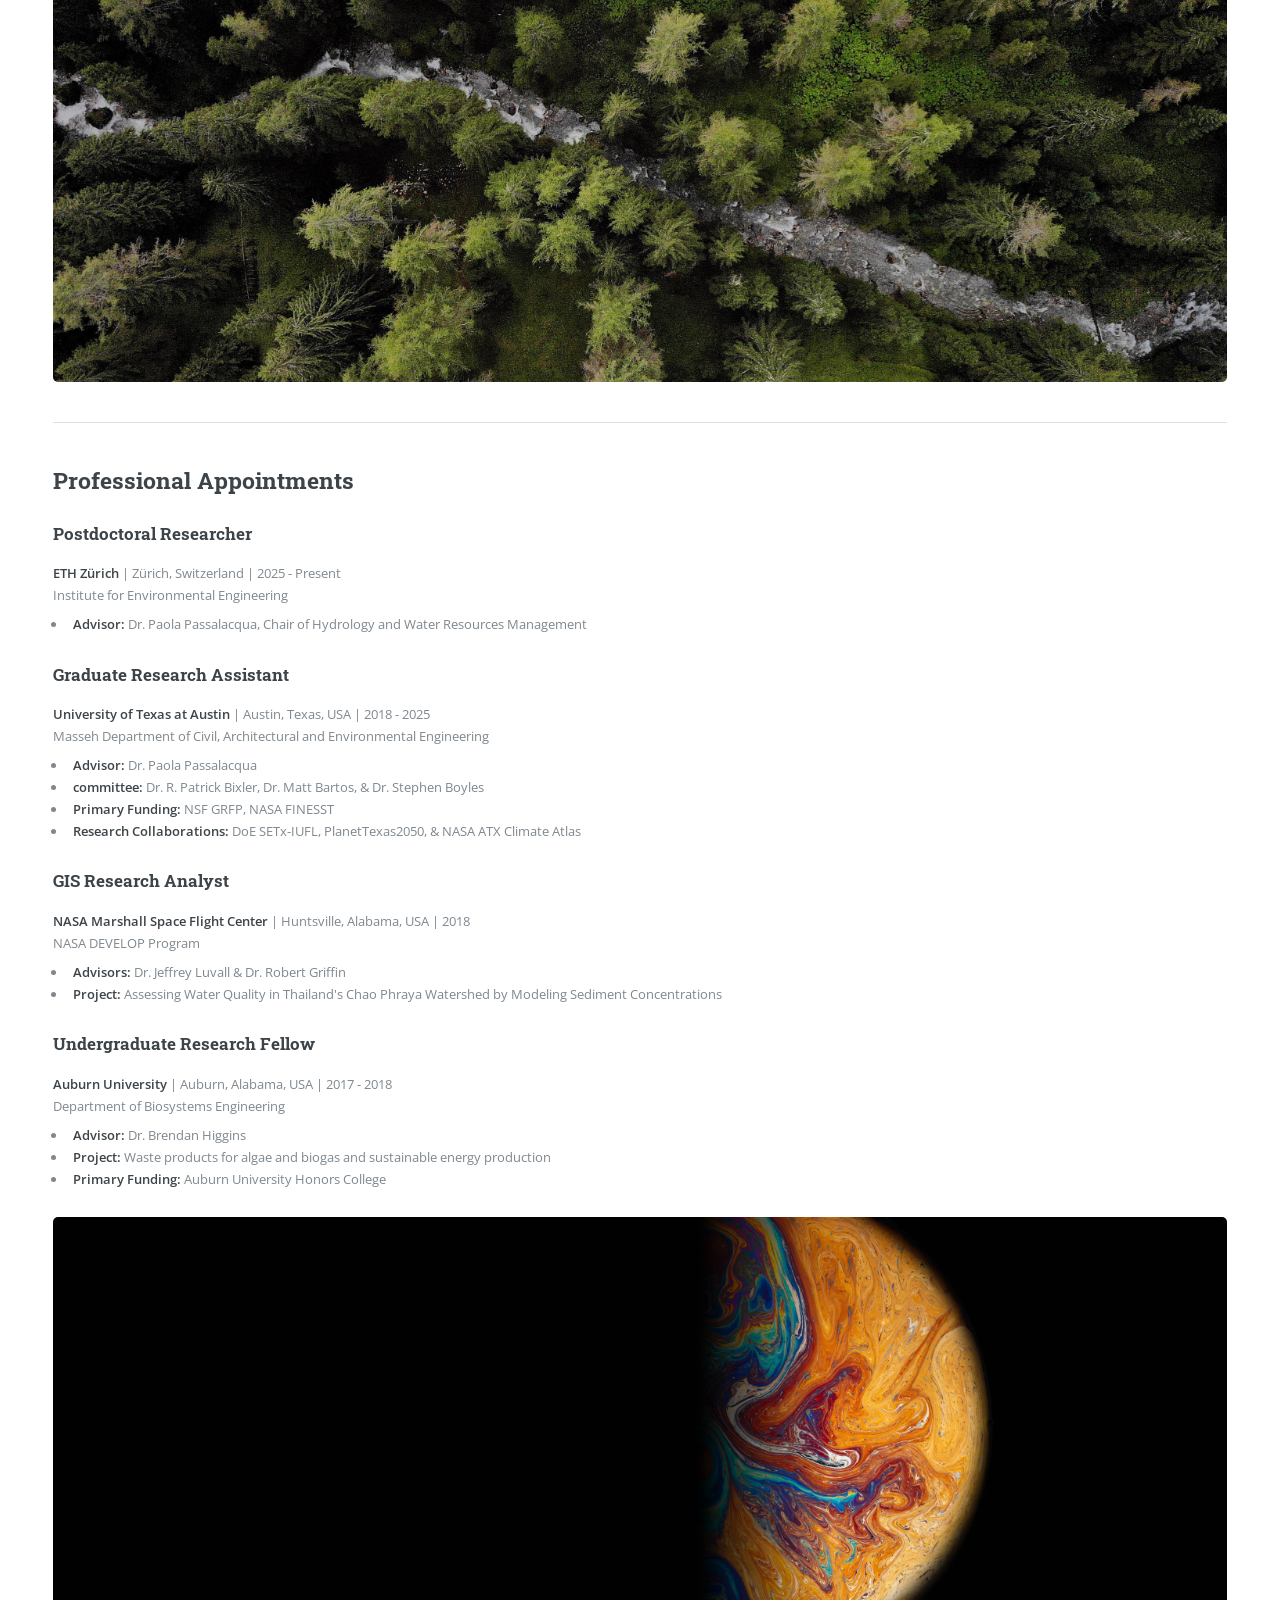
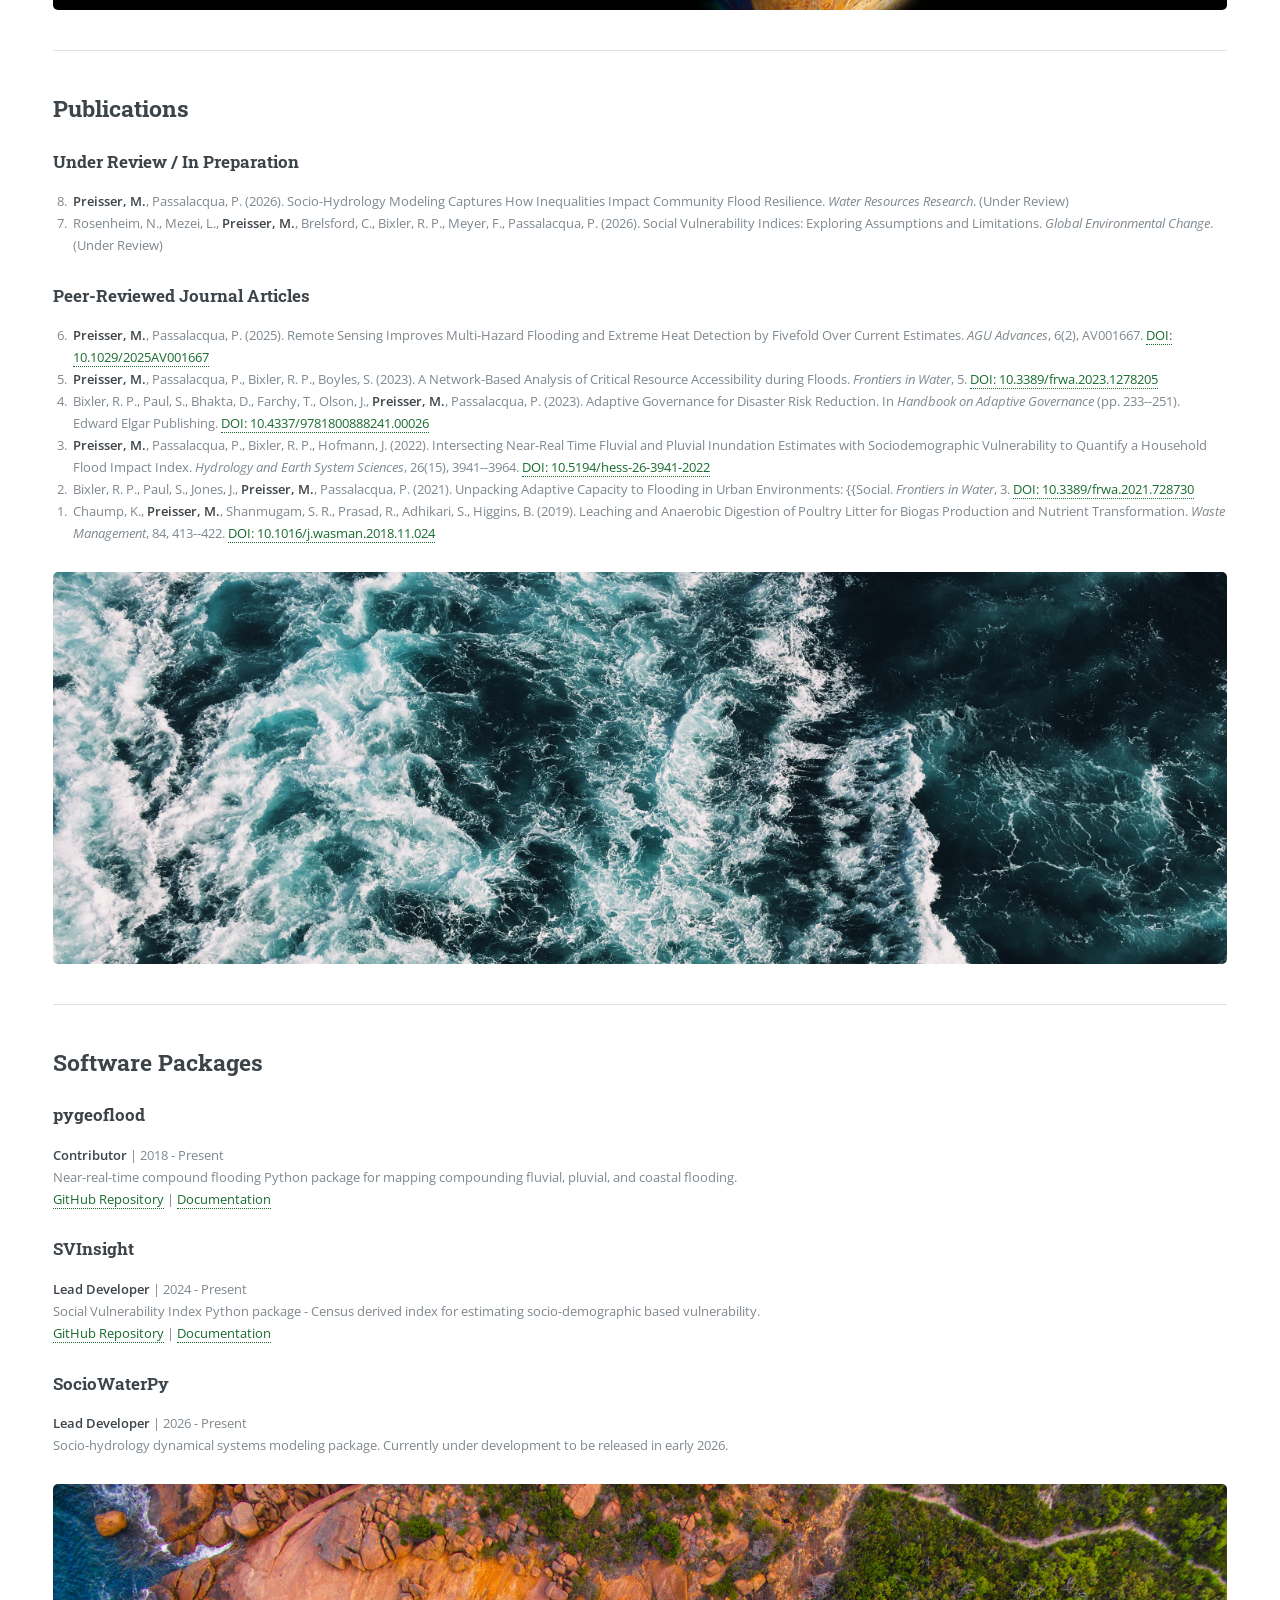
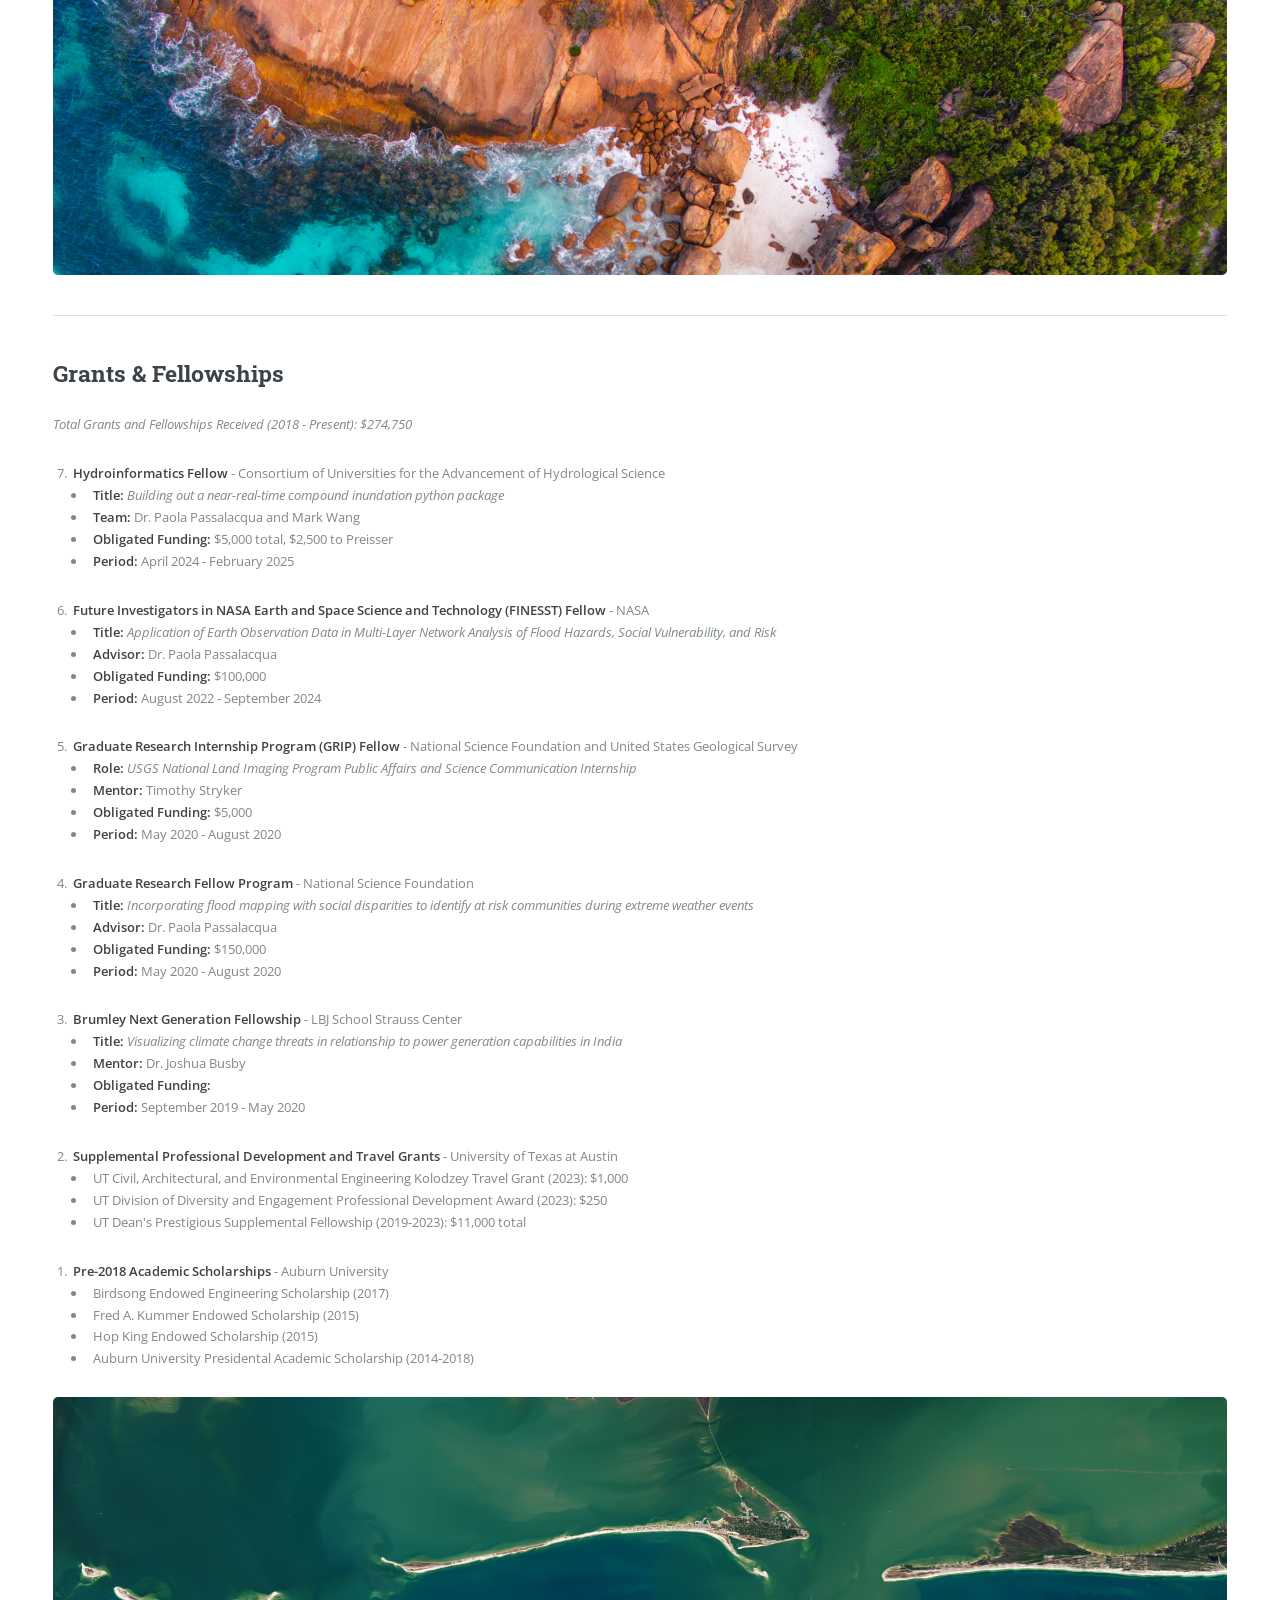
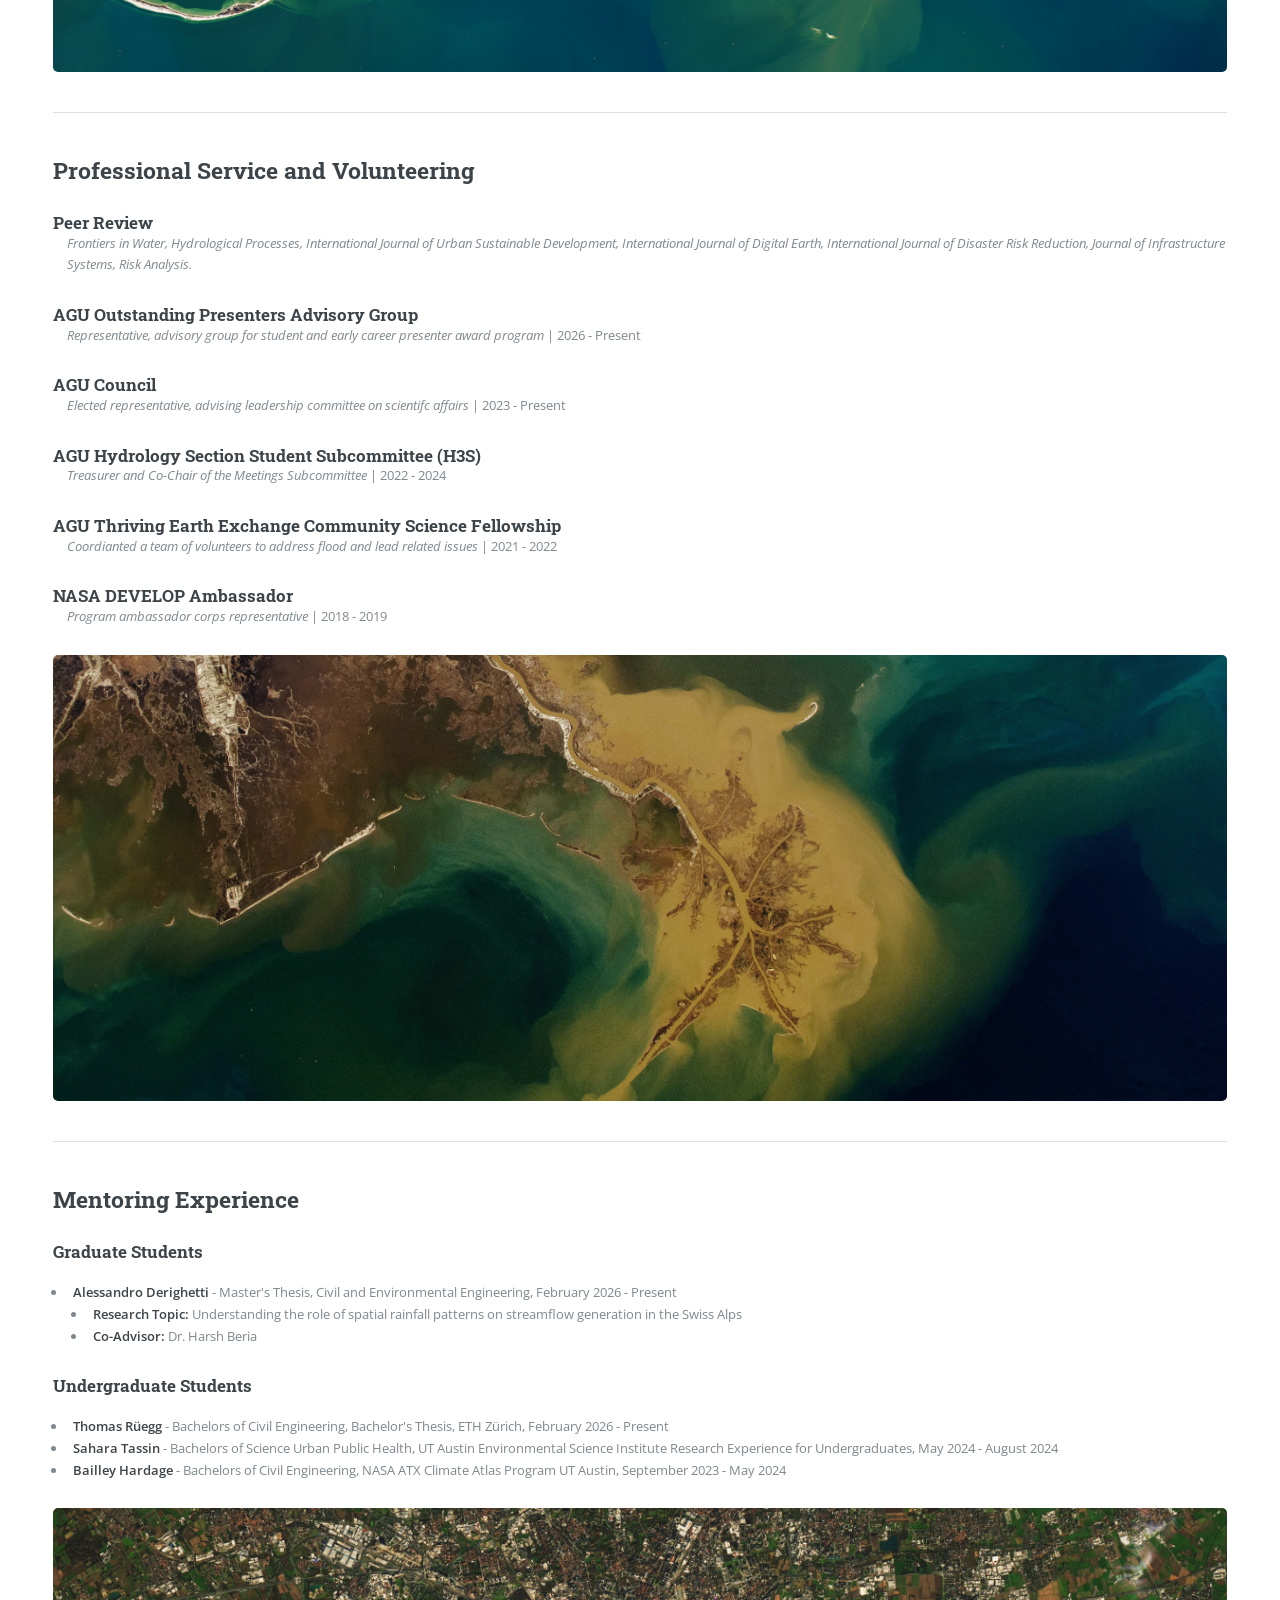
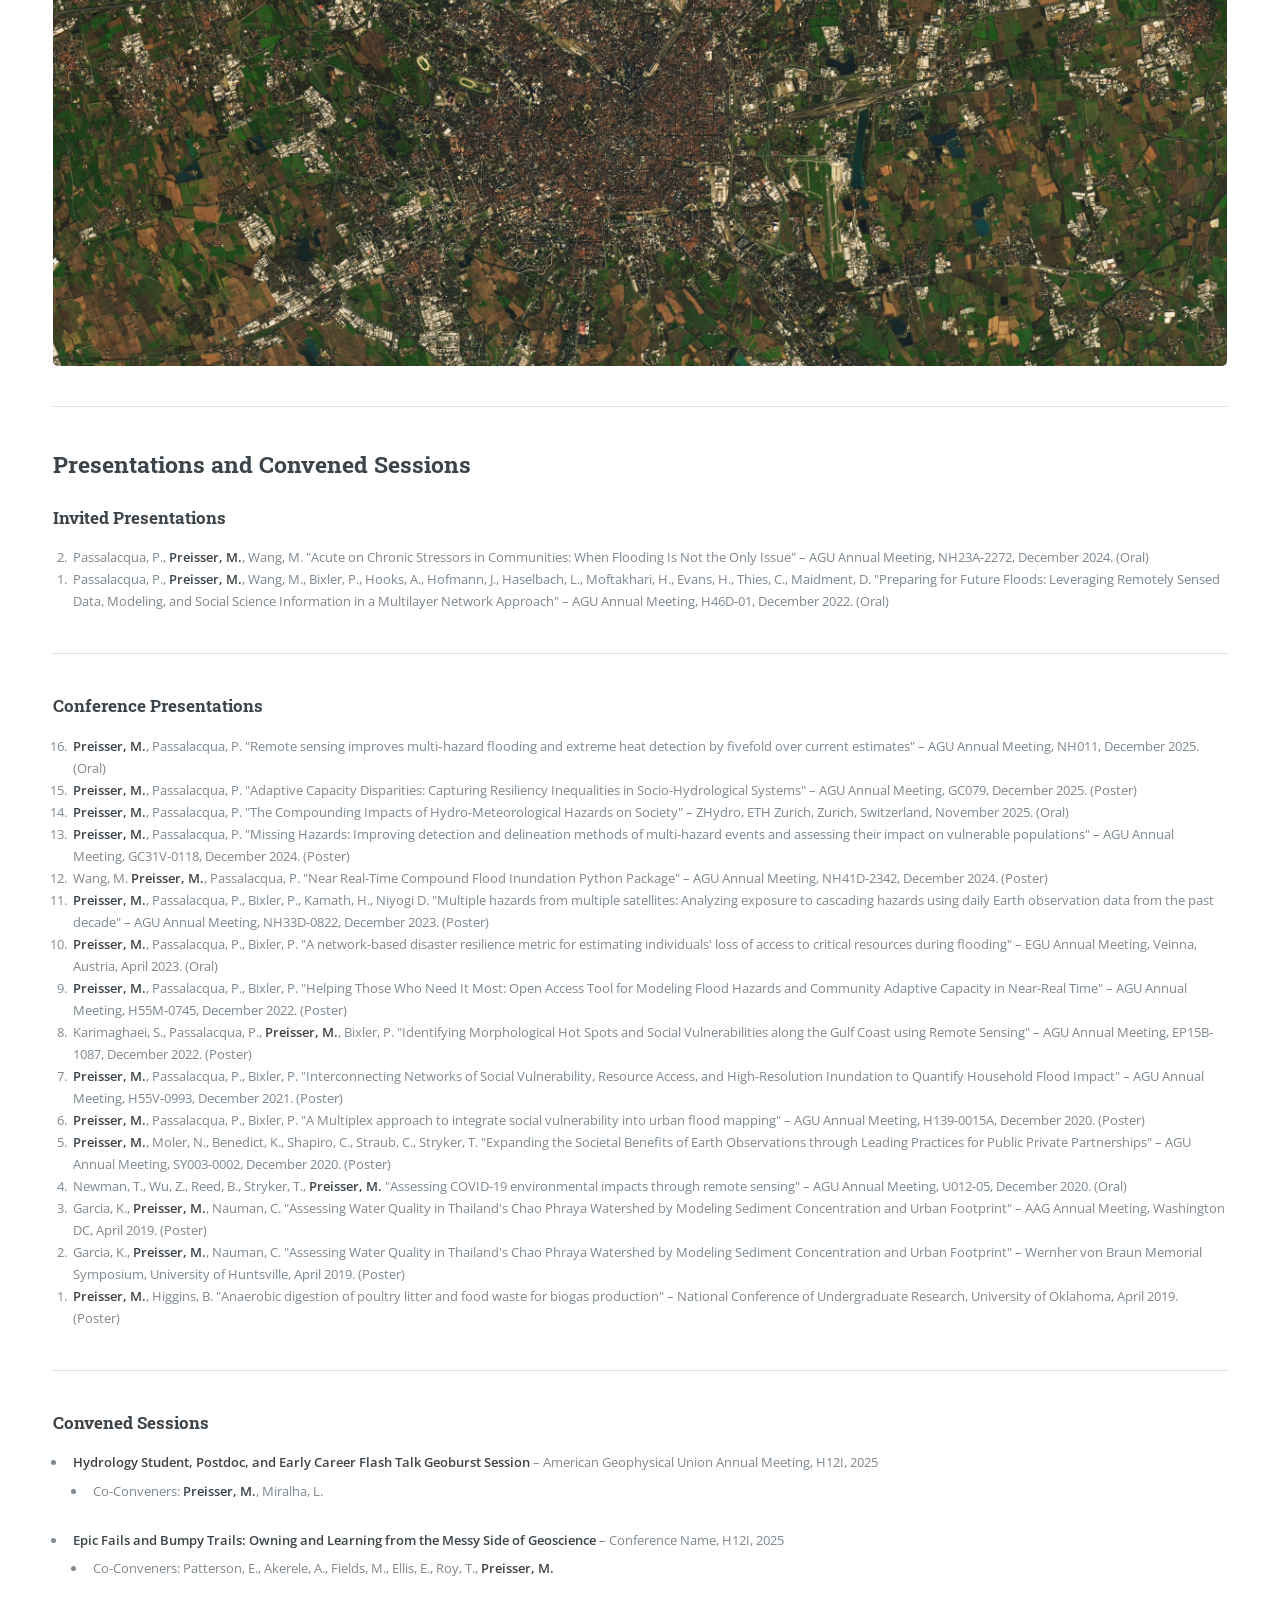
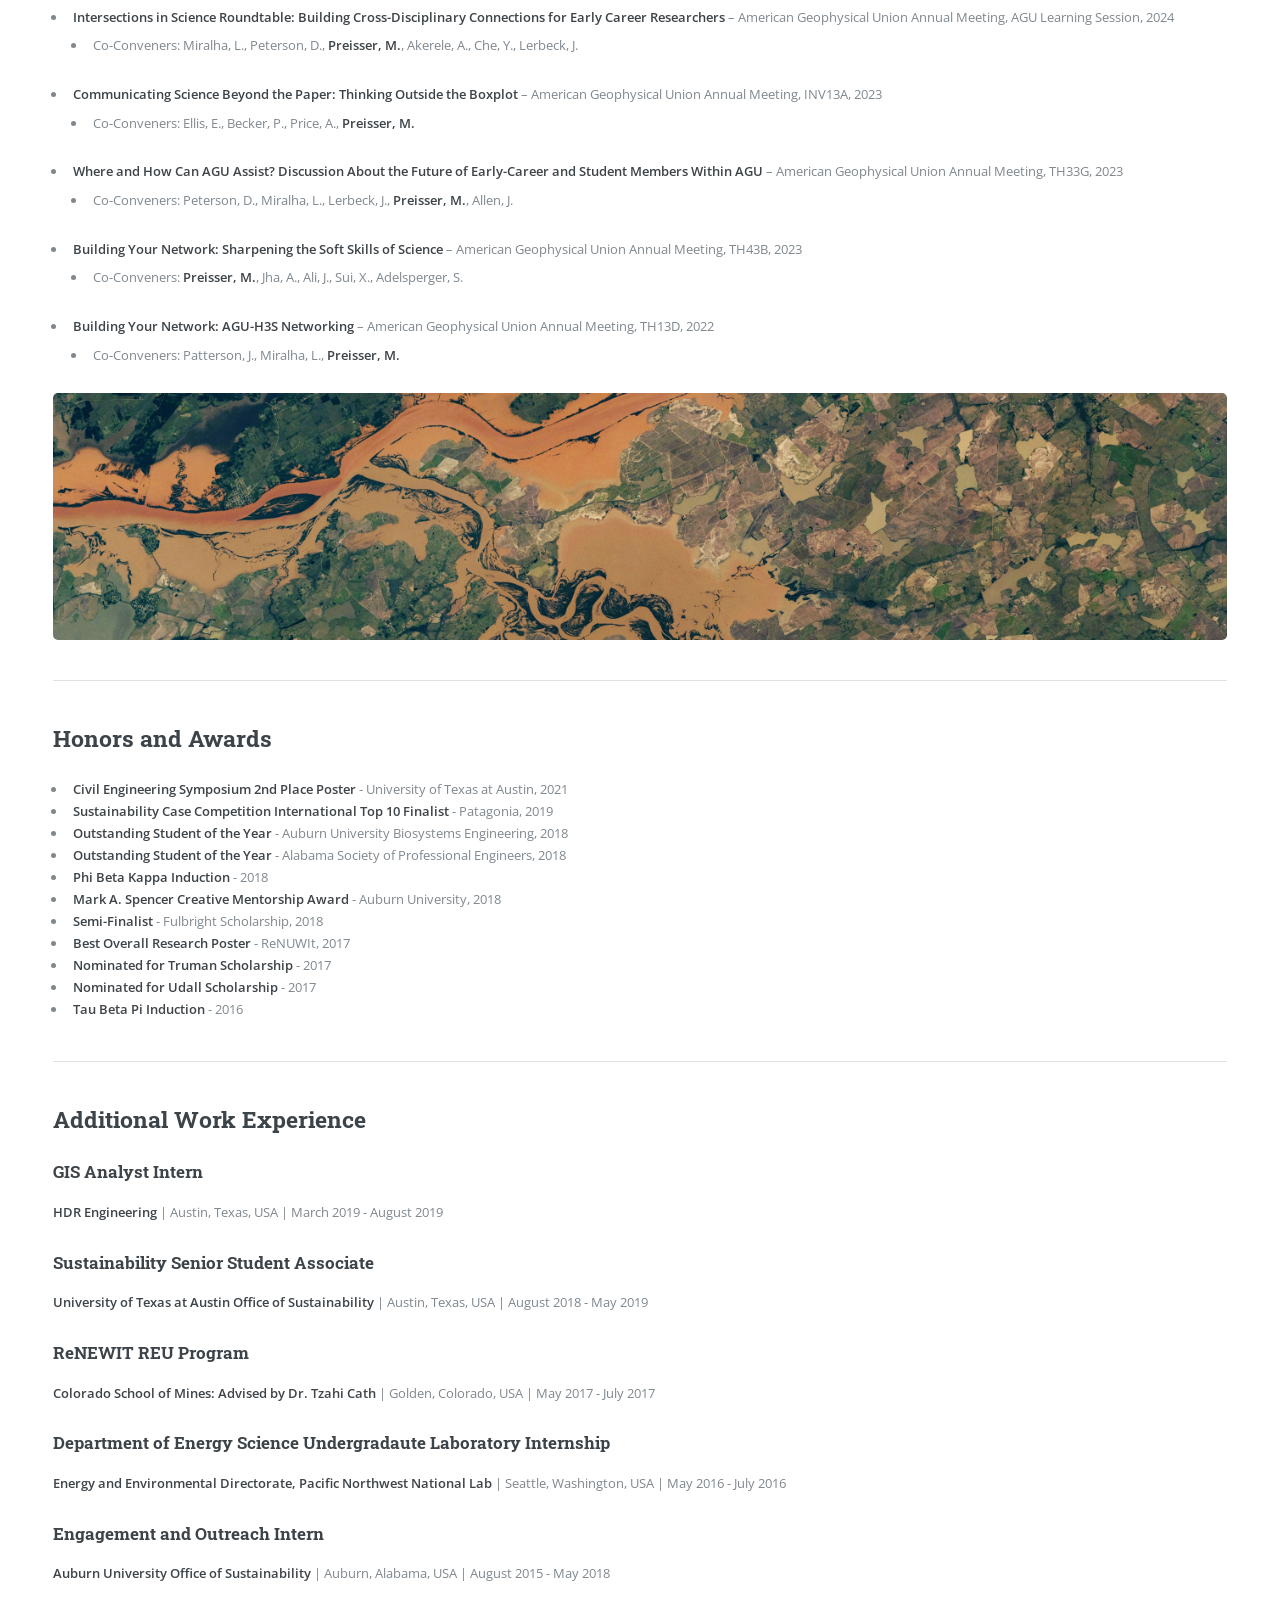
==== commit c4681d1c: "fix sessions link" ====
--- a/about_me.html
+++ b/about_me.html
@@ -56,7 +56,7 @@
 										<li><a href="#mentoring" class="button small">Mentoring</a></li>
 										<li><a href="#invited" class="button small">Invited Talks</a></li>
 										<li><a href="#presentations" class="button small">Presentations</a></li>
-										<li><a href="#sessions" class="button small">Sessions</a></li>
+										<li><a href="#sessions" class="button small">Convened Sessions</a></li>
 										<li><a href="#awards" class="button small">Awards</a></li>
 										<li><a href="#experience" class="button small">Experience</a></li>
 									</ul>
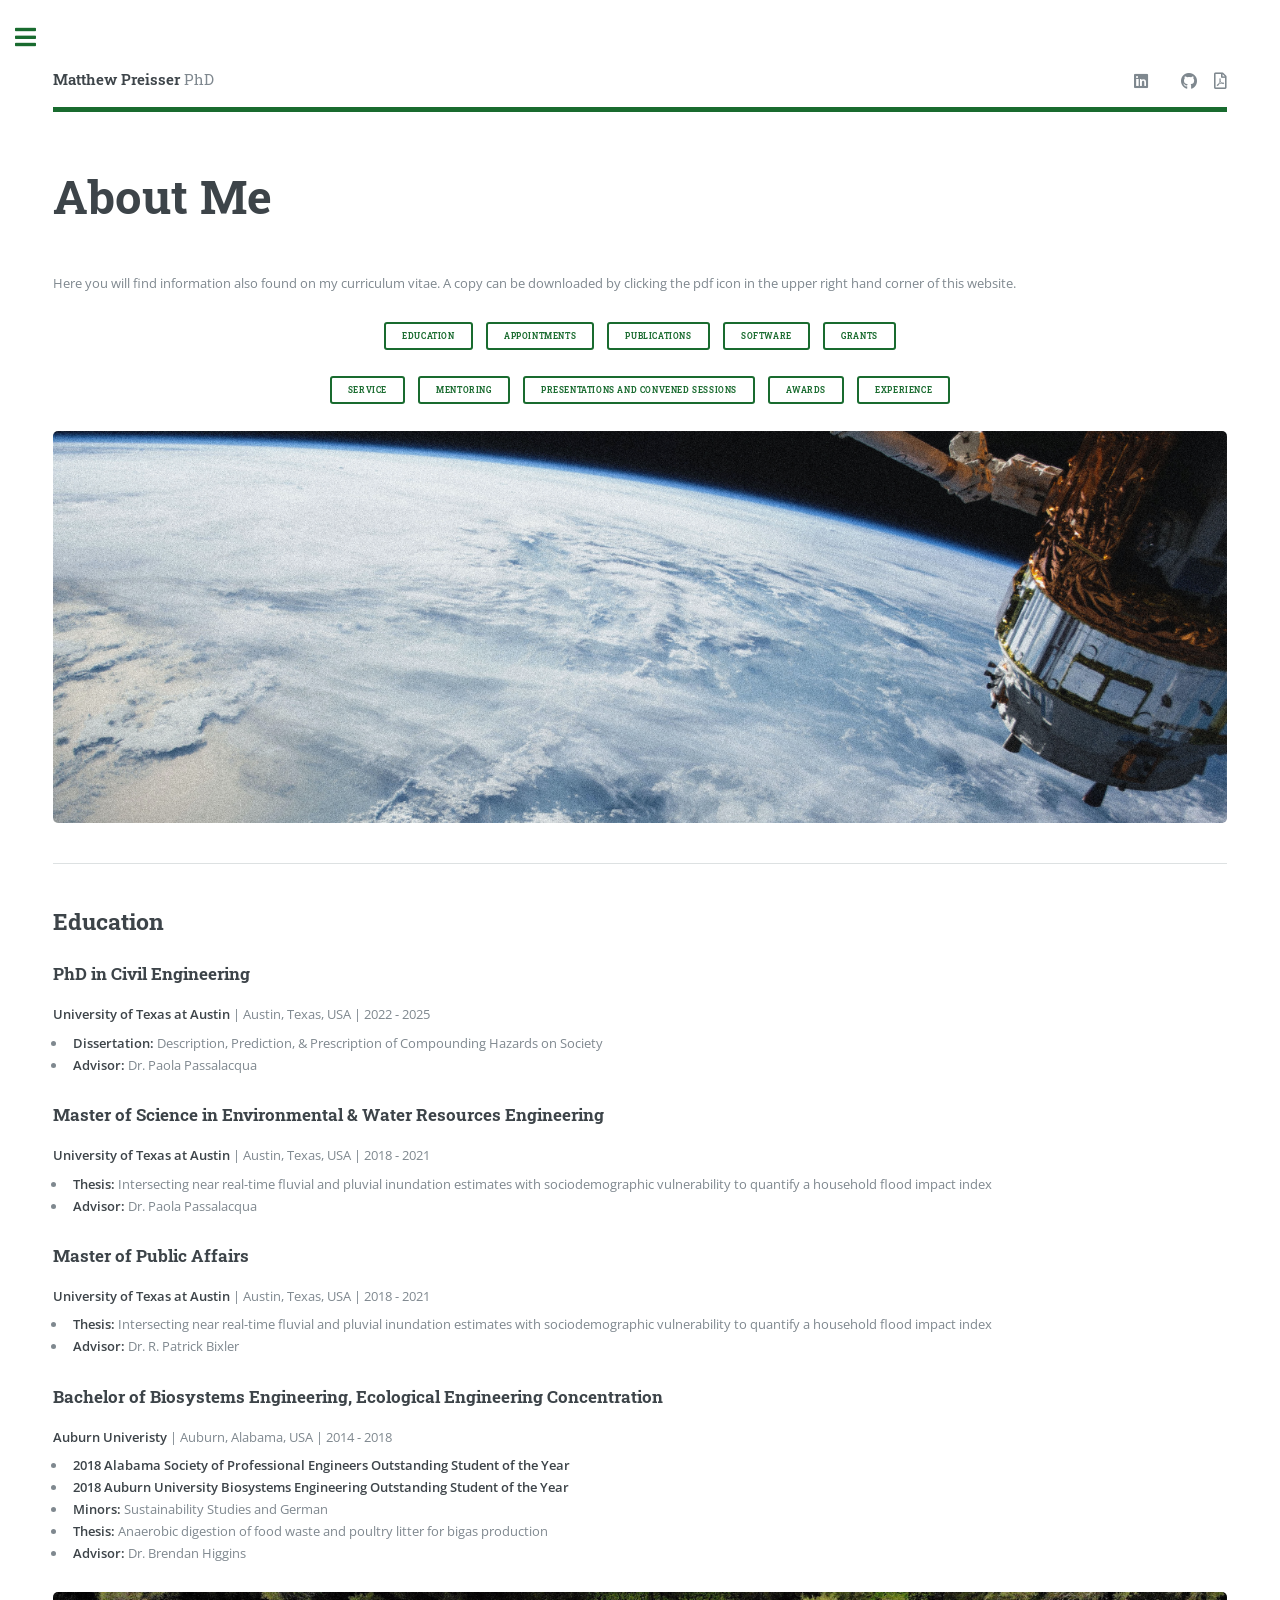
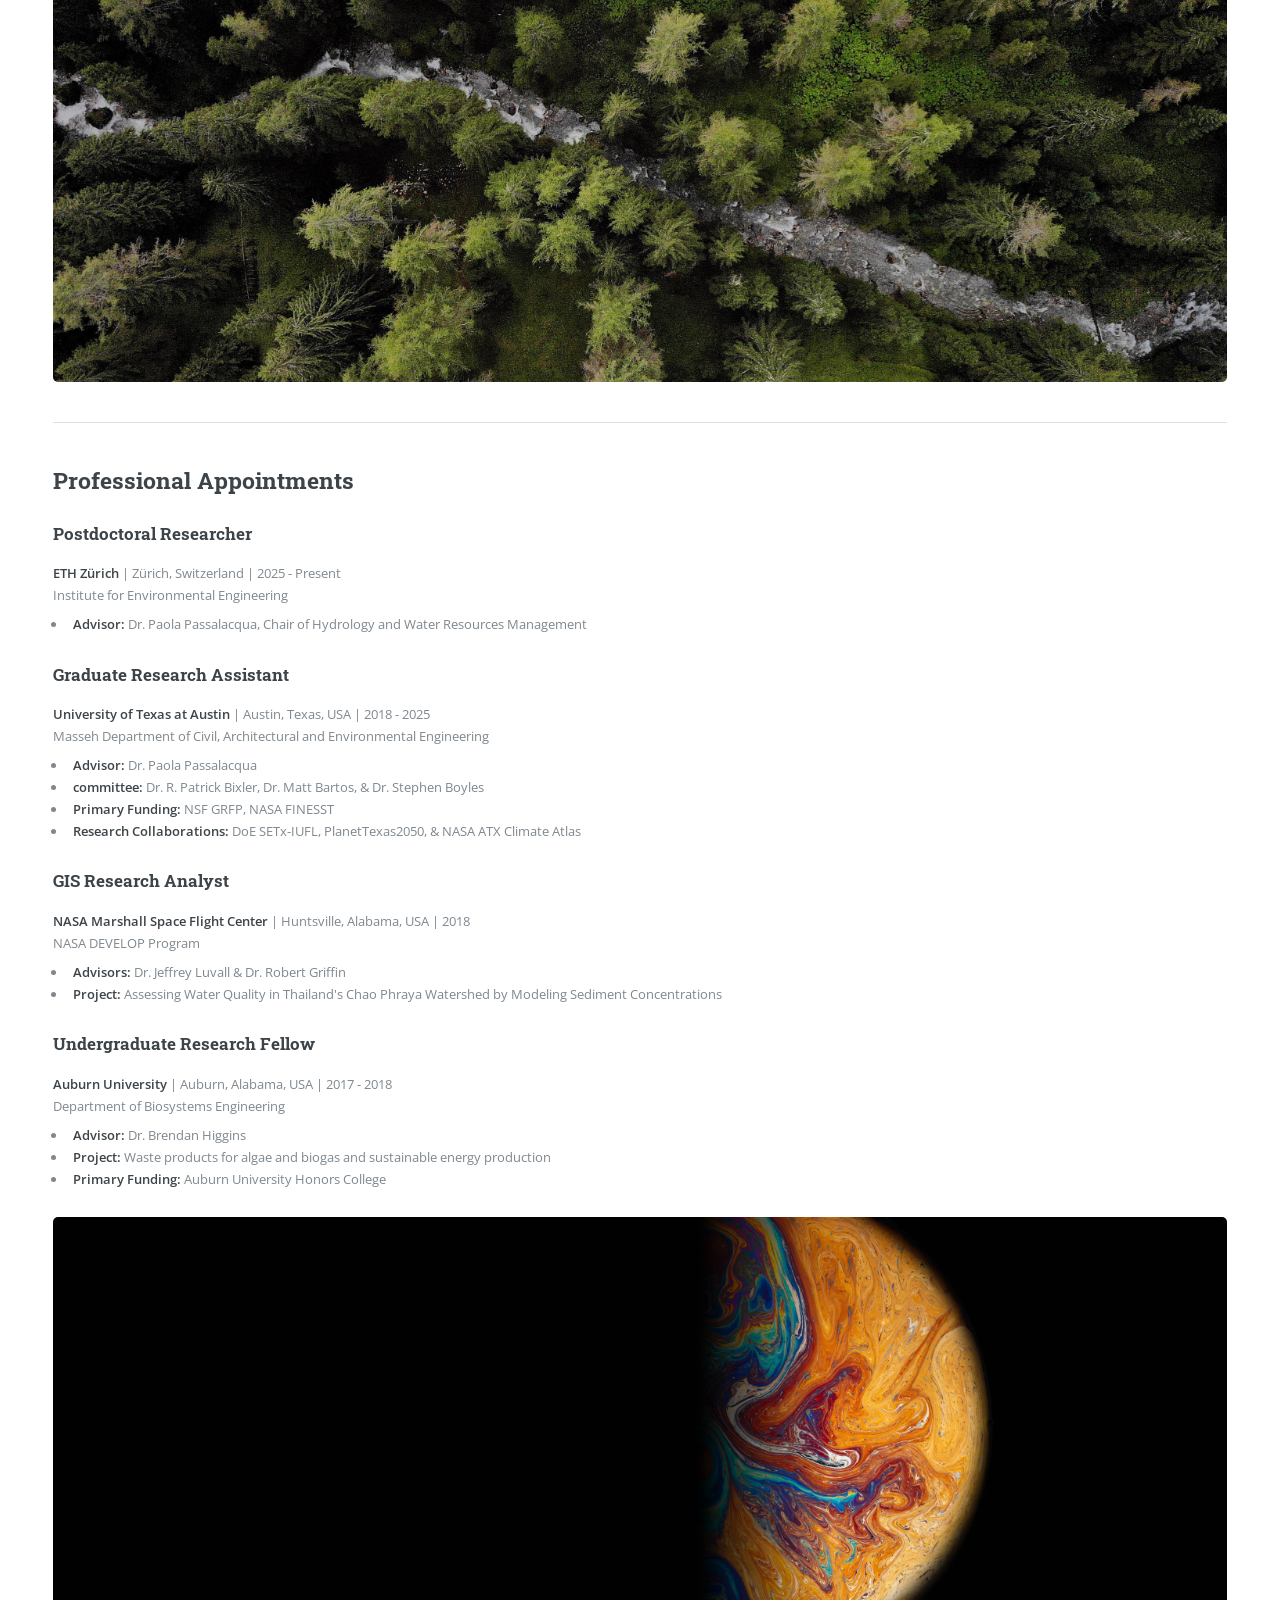
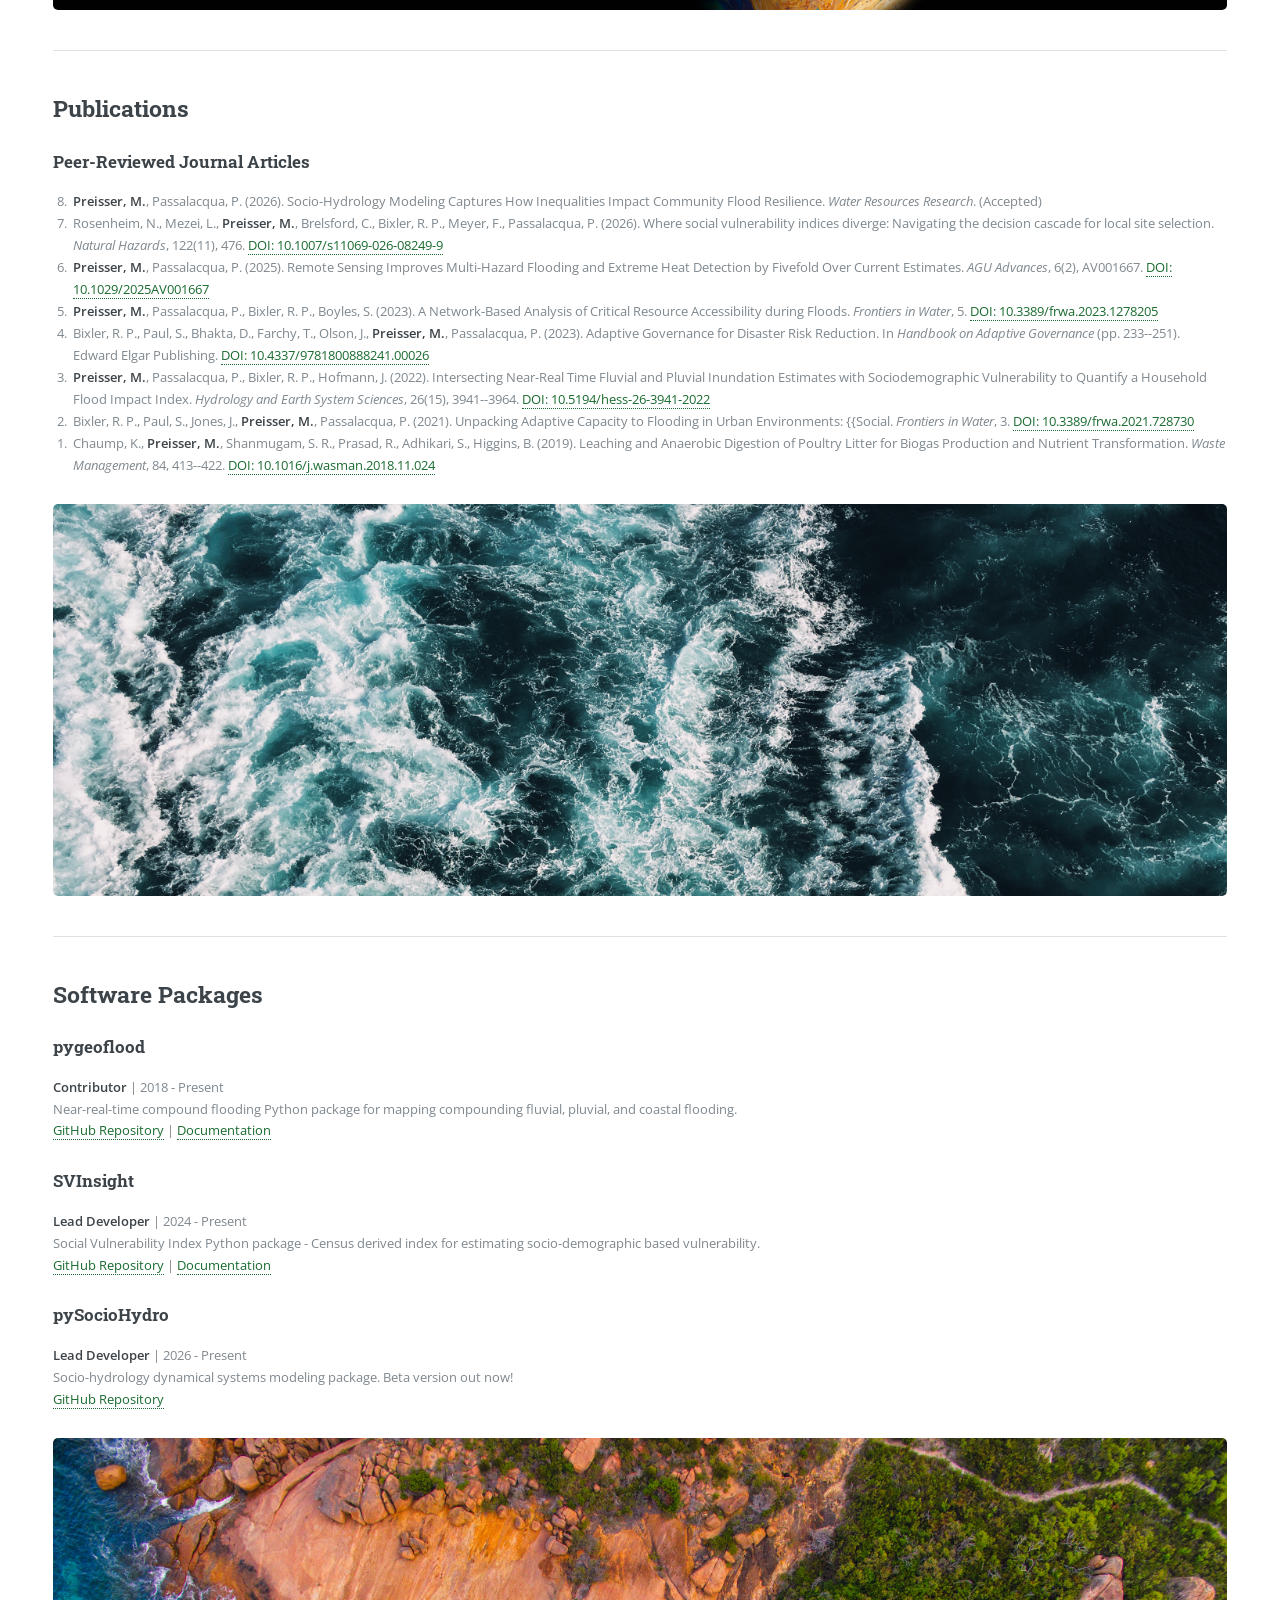
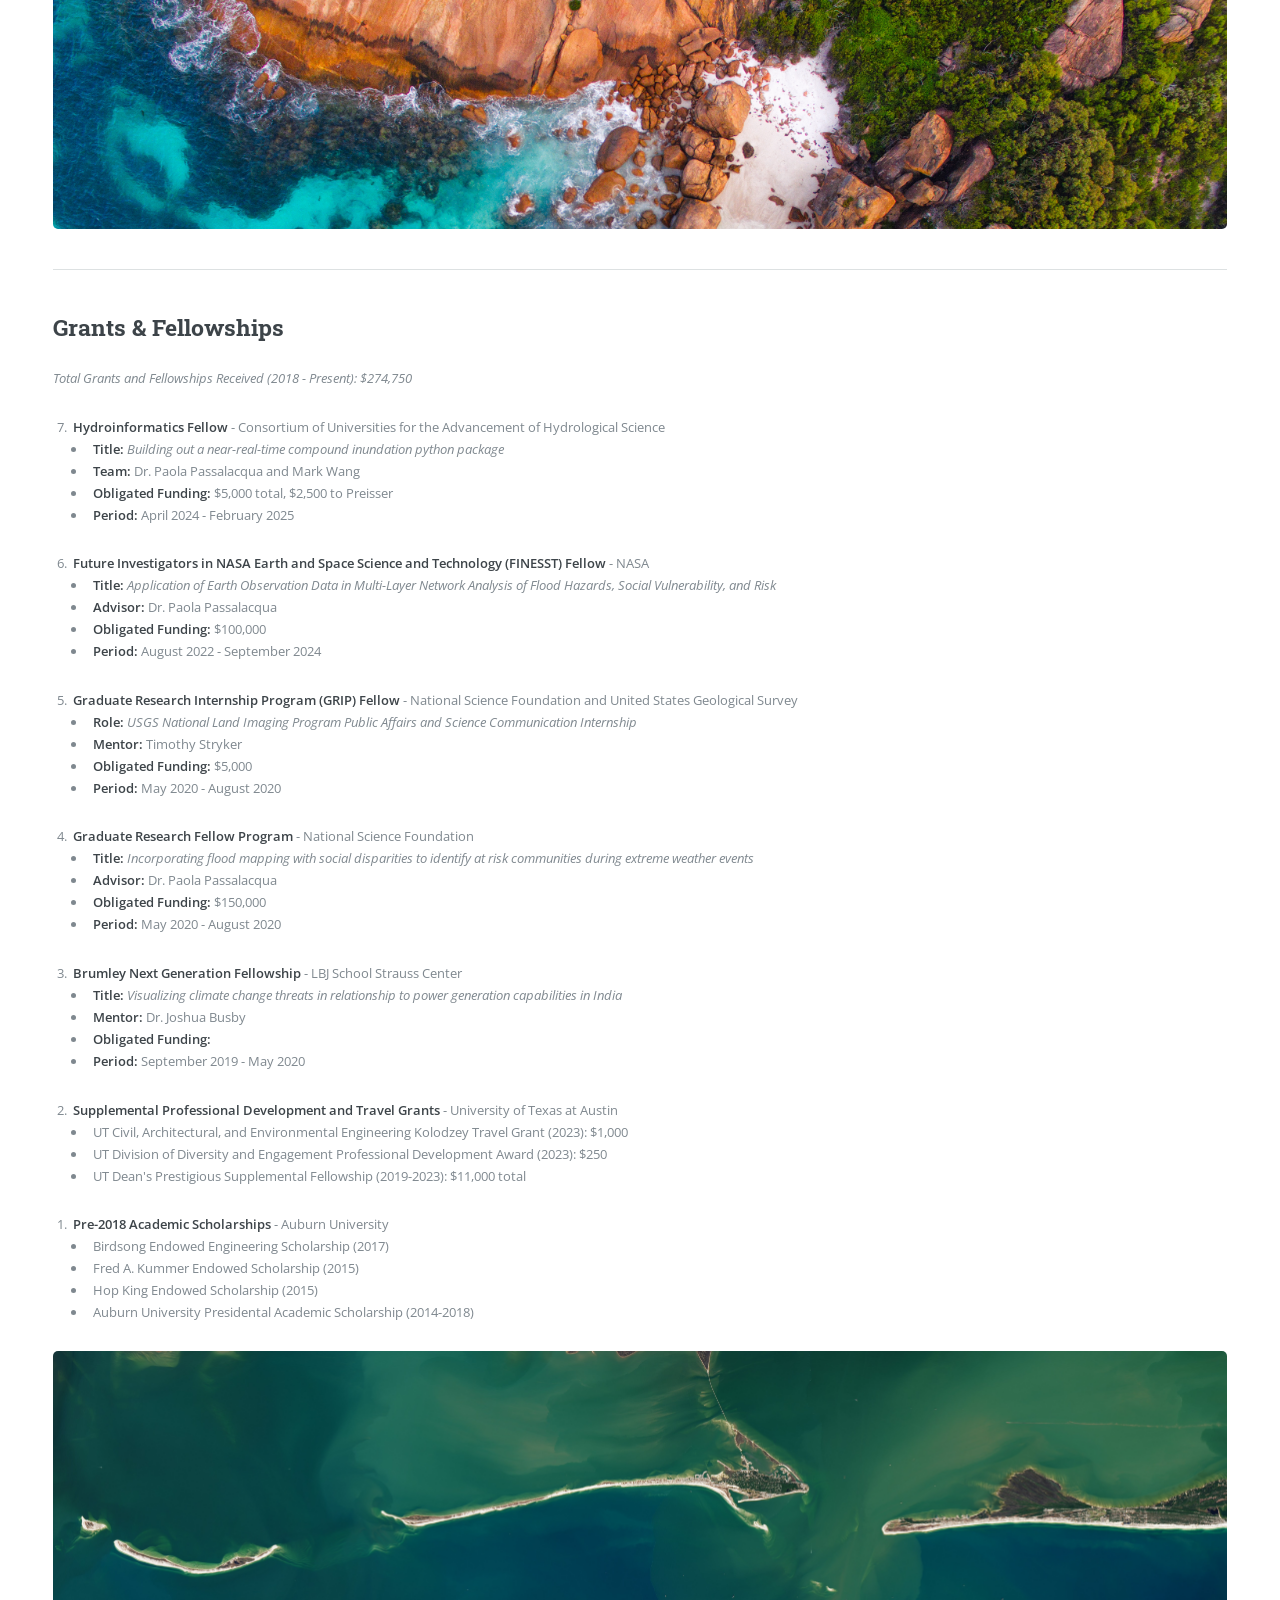
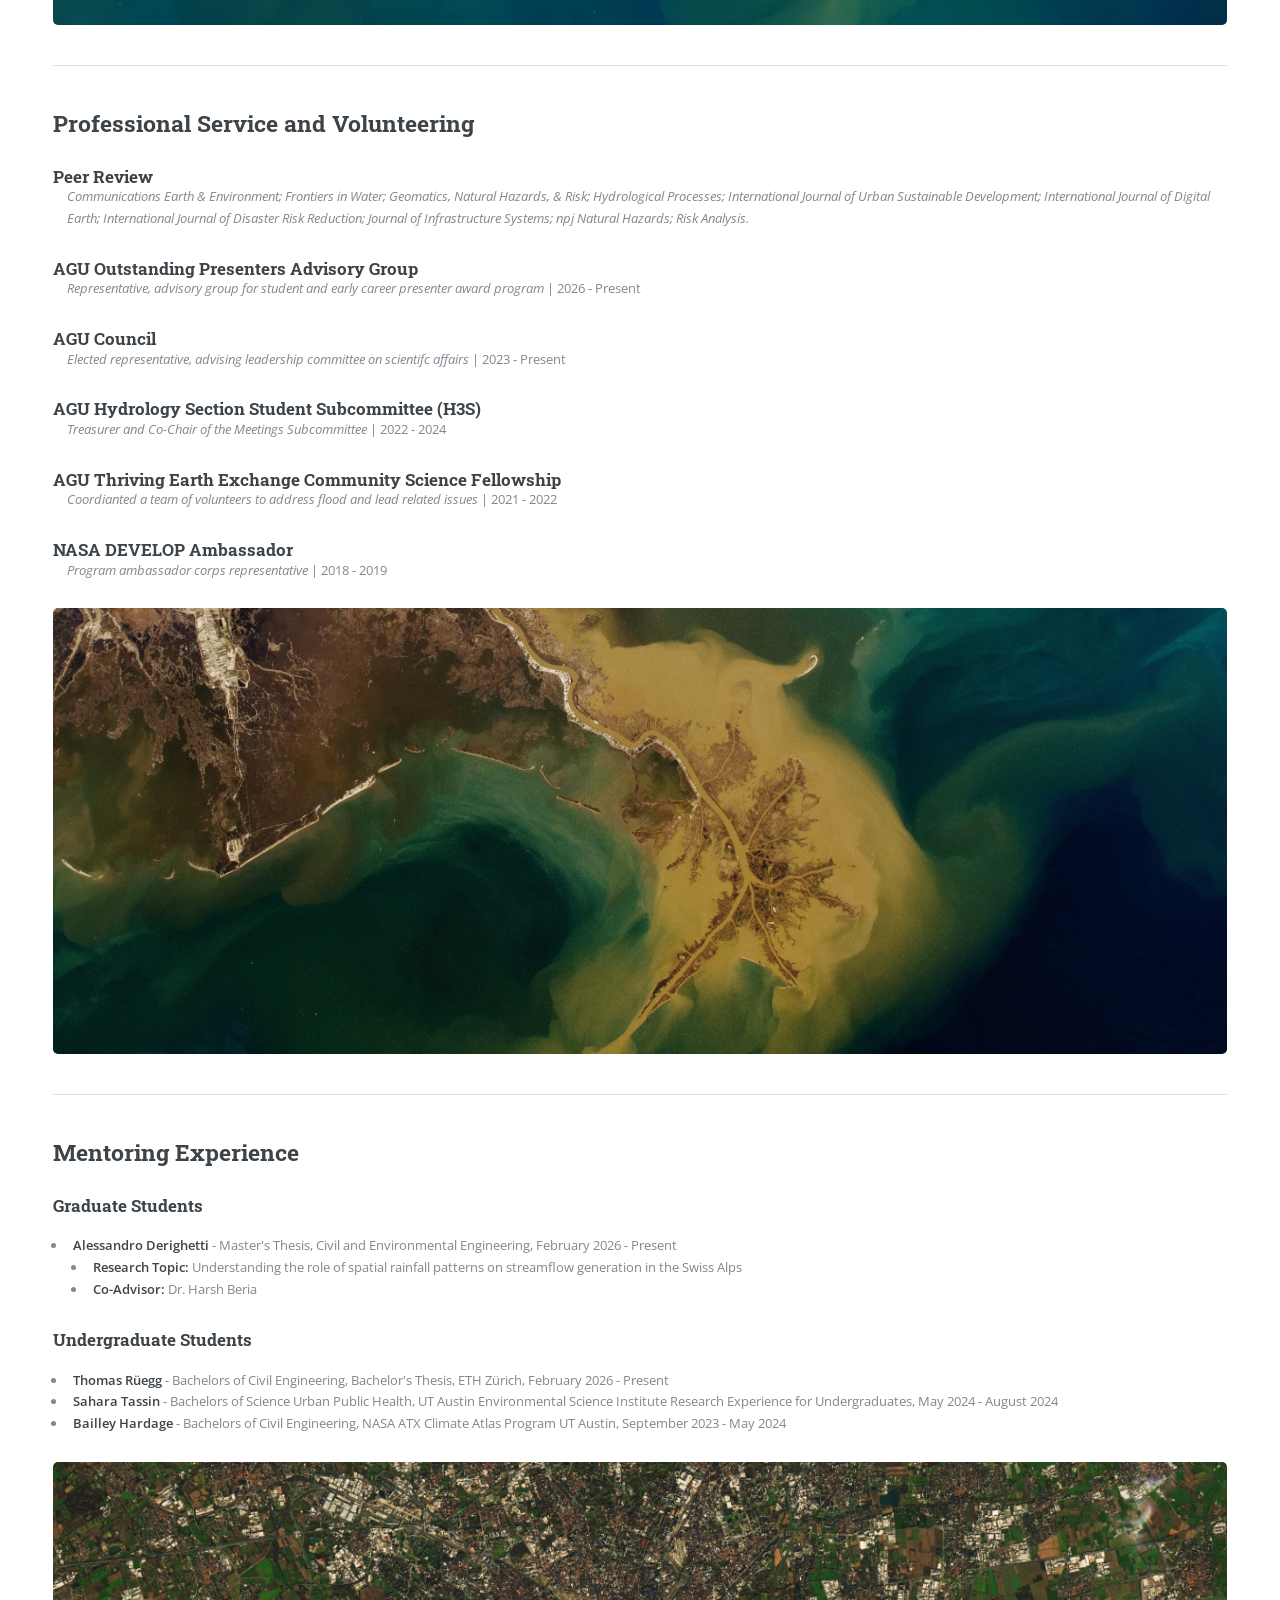
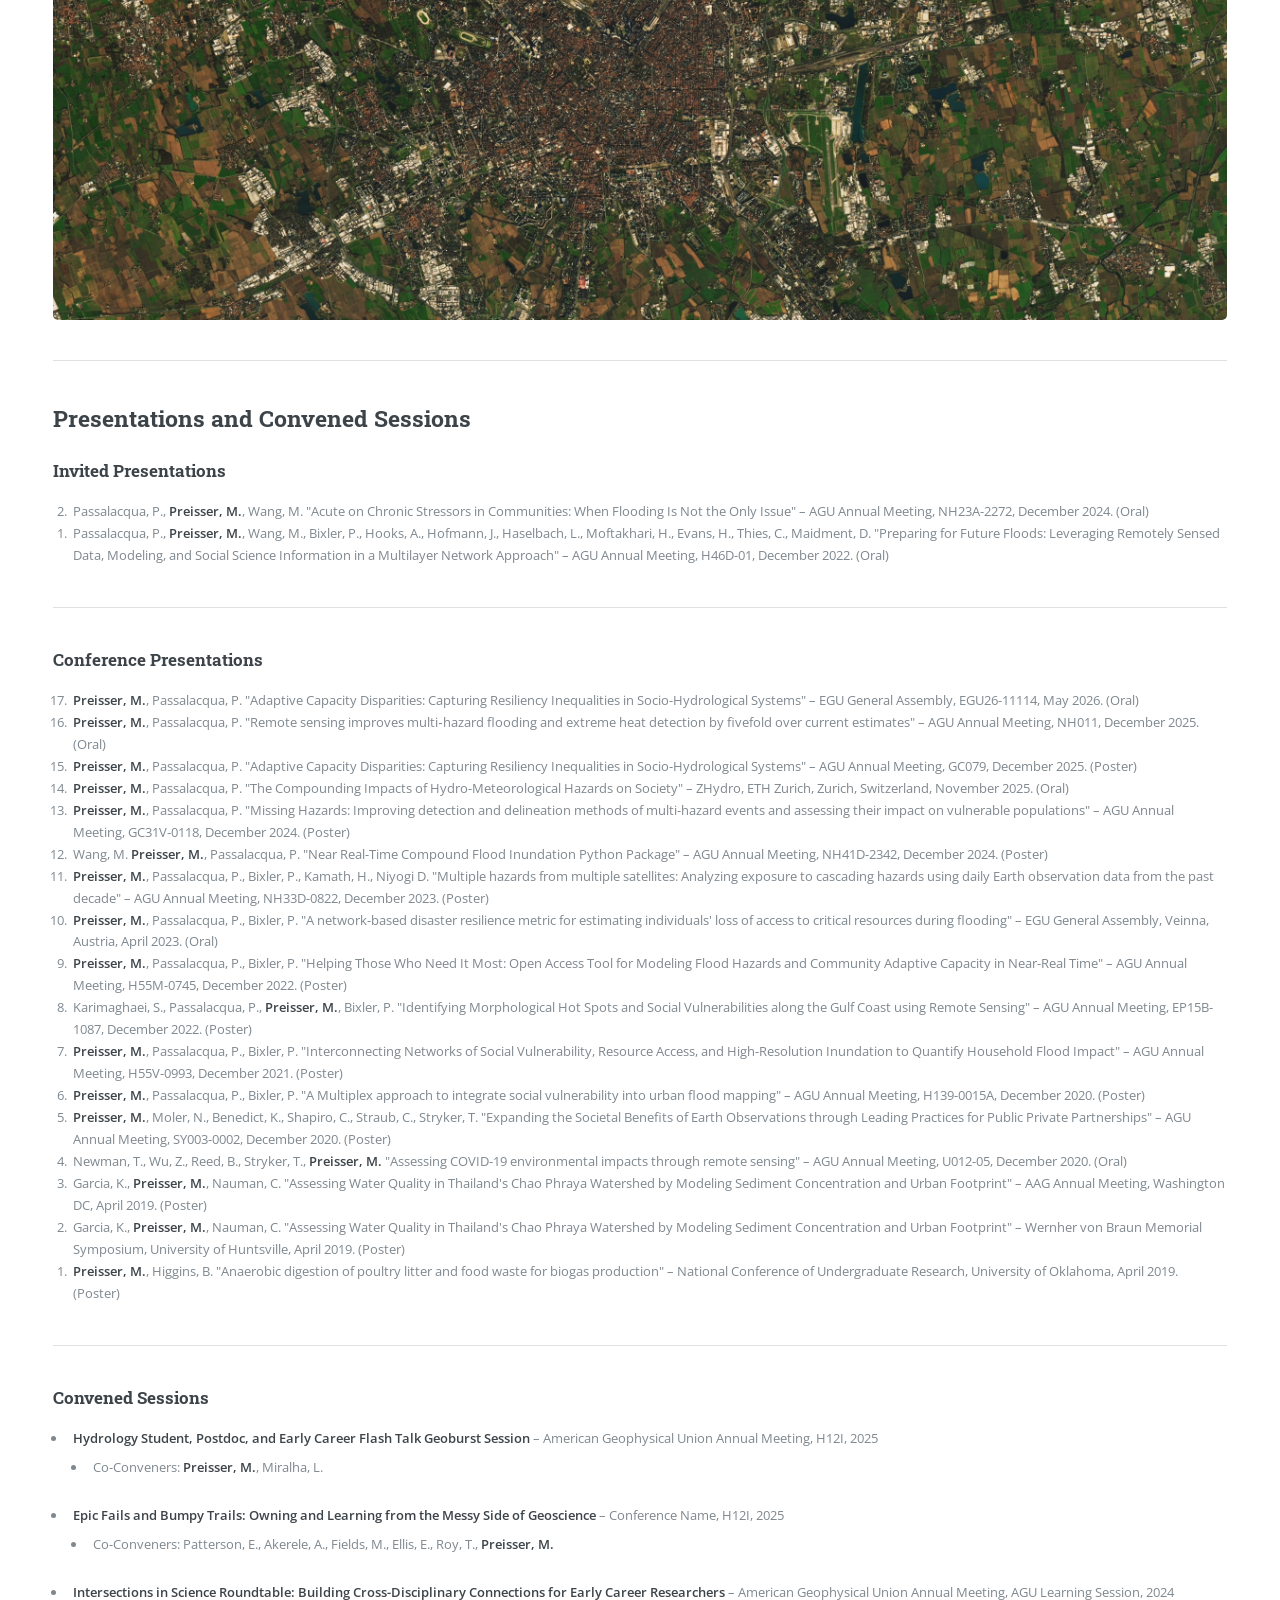
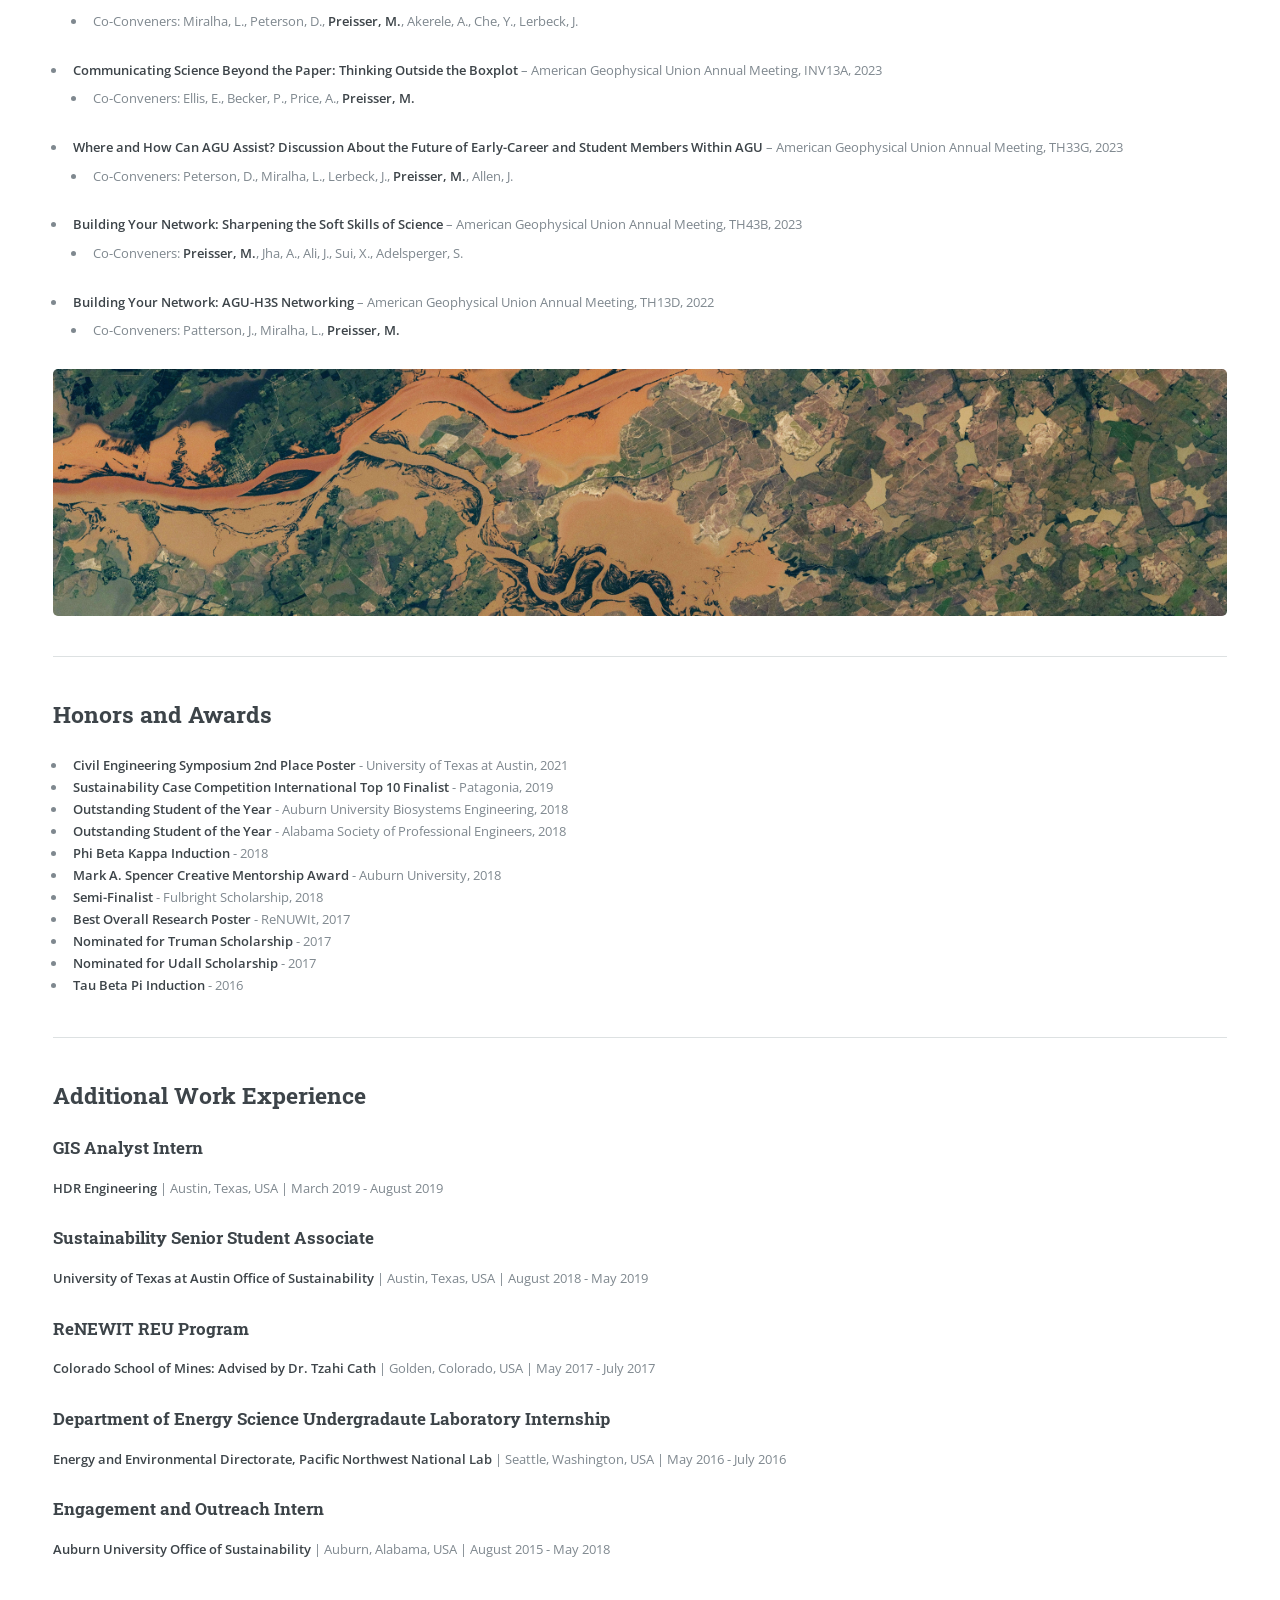
==== commit 045fb3c2: "update data" ====
--- a/about_me.html
+++ b/about_me.html
@@ -54,9 +54,9 @@
 									<ul class="actions" style="justify-content: center;">
 										<li><a href="#service" class="button small">Service</a></li>
 										<li><a href="#mentoring" class="button small">Mentoring</a></li>
-										<li><a href="#invited" class="button small">Invited Talks</a></li>
-										<li><a href="#presentations" class="button small">Presentations</a></li>
-										<li><a href="#sessions" class="button small">Convened Sessions</a></li>
+										<!-- <li><a href="#invited" class="button small">Invited Talks</a></li> -->
+										<li><a href="#presentations" class="button small">Presentations and Convened Sessions</a></li>
+										<!-- <li><a href="#sessions" class="button small">Convened Sessions</a></li> -->
 										<li><a href="#awards" class="button small">Awards</a></li>
 										<li><a href="#experience" class="button small">Experience</a></li>
 									</ul>
@@ -154,14 +154,10 @@
 					<!-- AUTO-GENERATED: Publications - This section is auto-generated from publications.bib by GitHub Actions -->
 					<!-- DO NOT EDIT this section manually - edit publications.bib instead -->
 
-<h3>Under Review / In Preparation</h3>
+<h3>Peer-Reviewed Journal Articles</h3>
 						<ol reversed start="8">
-							<li><strong>Preisser, M.</strong>, Passalacqua, P. (2026). Socio-Hydrology Modeling Captures How Inequalities Impact Community Flood Resilience. <em>Water Resources Research</em>. (Under Review)</li>
-							<li>Rosenheim, N., Mezei, L., <strong>Preisser, M.</strong>, Brelsford, C., Bixler, R. P., Meyer, F., Passalacqua, P. (2026). Social Vulnerability Indices: Exploring Assumptions and Limitations. <em>Global Environmental Change</em>. (Under Review)</li>
-						</ol>
-
-						<h3>Peer-Reviewed Journal Articles</h3>
-						<ol reversed start="6">
+							<li><strong>Preisser, M.</strong>, Passalacqua, P. (2026). Socio-Hydrology Modeling Captures How Inequalities Impact Community Flood Resilience. <em>Water Resources Research</em>. (Accepted)</li>
+							<li>Rosenheim, N., Mezei, L., <strong>Preisser, M.</strong>, Brelsford, C., Bixler, R. P., Meyer, F., Passalacqua, P. (2026). Where social vulnerability indices diverge: Navigating the decision cascade for local site selection. <em>Natural Hazards</em>, 122(11), 476. <a href="https://doi.org/10.1007/s11069-026-08249-9" target="_blank">DOI: 10.1007/s11069-026-08249-9</a></li>
 							<li><strong>Preisser, M.</strong>, Passalacqua, P. (2025). Remote Sensing Improves Multi-Hazard Flooding and Extreme Heat Detection by Fivefold Over Current Estimates. <em>AGU Advances</em>, 6(2), AV001667. <a href="https://doi.org/10.1029/2025AV001667" target="_blank">DOI: 10.1029/2025AV001667</a></li>
 							<li><strong>Preisser, M.</strong>, Passalacqua, P., Bixler, R. P., Boyles, S. (2023). A Network-Based Analysis of Critical Resource Accessibility during Floods. <em>Frontiers in Water</em>, 5. <a href="https://doi.org/10.3389/frwa.2023.1278205" target="_blank">DOI: 10.3389/frwa.2023.1278205</a></li>
 							<li>Bixler, R. P., Paul, S., Bhakta, D., Farchy, T., Olson, J., <strong>Preisser, M.</strong>, Passalacqua, P. (2023). Adaptive Governance for Disaster Risk Reduction. In <em>Handbook on Adaptive Governance</em> (pp. 233--251). Edward Elgar Publishing. <a href="https://doi.org/10.4337/9781800888241.00026" target="_blank">DOI: 10.4337/9781800888241.00026</a></li>
@@ -190,10 +186,10 @@
 								Social Vulnerability Index Python package - Census derived index for estimating socio-demographic based vulnerability.<br />
 								<a href="https://github.com/mdp0023/SVInsight" target="_blank" rel="noopener noreferrer">GitHub Repository</a> | <a href="https://mdp0023.github.io/SVInsight/" target="_blank" rel="noopener noreferrer">Documentation</a></p>
 
-								<h3>SocioWaterPy</h3>
+								<h3>pySocioHydro</h3>
 								<p><strong>Lead Developer</strong> | 2026 - Present<br />
-								Socio-hydrology dynamical systems modeling package. Currently under development to be released in early 2026. <br />
-								<!-- <a href="#">GitHub Repository</a> | <a href="#">Documentation</a></p> -->
+								Socio-hydrology dynamical systems modeling package. Beta version out now! <br />
+								<a href="https://github.com/mdp0023/pySocioHydro" target="_blank" rel="noopener noreferrer">GitHub Repository</a>
 
 								<p> </p>
 								<span class="image main"><img src="images/shoreline_crop.png" alt="" /></span>
@@ -277,7 +273,7 @@
 						
 							<h3>Peer Review</h3>
 							<ul style="margin-top: -1.5em;">
-								<p> <em>Frontiers in Water, Hydrological Processes, International Journal of Urban Sustainable Development, International Journal of Digital Earth, International Journal of Disaster Risk Reduction, Journal of Infrastructure Systems, Risk Analysis. </em> </p>
+								<p> <em>Communications Earth & Environment; Frontiers in Water; Geomatics, Natural Hazards, & Risk; Hydrological Processes; International Journal of Urban Sustainable Development; International Journal of Digital Earth; International Journal of Disaster Risk Reduction; Journal of Infrastructure Systems; npj Natural Hazards; Risk Analysis. </em> </p>
 							</ul>
 
 							<h3>AGU Outstanding Presenters Advisory Group</h3>
@@ -342,7 +338,7 @@
 <!-- #################################################################################################################################################################### -->
 								<!-- INVITED PRESENTATIONS -->
 								<hr class="major" />
-							<h2 id="invited">Presentations and Convened Sessions</h2>
+							<h2 id="presentations">Presentations and Convened Sessions</h2>
 						<!-- AUTO-GENERATED: Invited Presentations - This section is auto-generated from publications.bib by GitHub Actions -->
 						<!-- DO NOT EDIT this section manually - edit publications.bib instead -->
 
@@ -360,14 +356,15 @@
 						<!-- DO NOT EDIT this section manually - edit publications.bib instead -->
 
 <h3>Conference Presentations</h3>
-						<ol reversed start="16">
+						<ol reversed start="17">
+							<li><strong>Preisser, M.</strong>, Passalacqua, P. "Adaptive Capacity Disparities: Capturing Resiliency Inequalities in Socio-Hydrological Systems" – EGU General Assembly, EGU26-11114, May 2026. (Oral)</li>
 							<li><strong>Preisser, M.</strong>, Passalacqua, P. "Remote sensing improves multi‐hazard flooding and extreme heat detection by fivefold over current estimates" – AGU Annual Meeting, NH011, December 2025. (Oral)</li>
 							<li><strong>Preisser, M.</strong>, Passalacqua, P. "Adaptive Capacity Disparities: Capturing Resiliency Inequalities in Socio-Hydrological Systems" – AGU Annual Meeting, GC079, December 2025. (Poster)</li>
 							<li><strong>Preisser, M.</strong>, Passalacqua, P. "The Compounding Impacts of Hydro-Meteorological Hazards on Society" – ZHydro, ETH Zurich, Zurich, Switzerland, November 2025. (Oral)</li>
 							<li><strong>Preisser, M.</strong>, Passalacqua, P. "Missing Hazards: Improving detection and delineation methods of multi-hazard events and assessing their impact on vulnerable populations" – AGU Annual Meeting, GC31V-0118, December 2024. (Poster)</li>
 							<li>Wang, M. <strong>Preisser, M.</strong>, Passalacqua, P. "Near Real-Time Compound Flood Inundation Python Package" – AGU Annual Meeting, NH41D-2342, December 2024. (Poster)</li>
 							<li><strong>Preisser, M.</strong>, Passalacqua, P., Bixler, P., Kamath, H., Niyogi D. "Multiple hazards from multiple satellites: Analyzing exposure to cascading hazards using daily Earth observation data from the past decade" – AGU Annual Meeting, NH33D-0822, December 2023. (Poster)</li>
-							<li><strong>Preisser, M.</strong>, Passalacqua, P., Bixler, P. "A network-based disaster resilience metric for estimating individuals' loss of access to critical resources during flooding" – EGU Annual Meeting, Veinna, Austria, April 2023. (Oral)</li>
+							<li><strong>Preisser, M.</strong>, Passalacqua, P., Bixler, P. "A network-based disaster resilience metric for estimating individuals' loss of access to critical resources during flooding" – EGU General Assembly, Veinna, Austria, April 2023. (Oral)</li>
 							<li><strong>Preisser, M.</strong>, Passalacqua, P., Bixler, P. "Helping Those Who Need It Most: Open Access Tool for Modeling Flood Hazards and Community Adaptive Capacity in Near-Real Time" – AGU Annual Meeting, H55M-0745, December 2022. (Poster)</li>
 							<li>Karimaghaei, S., Passalacqua, P., <strong>Preisser, M.</strong>, Bixler, P. "Identifying Morphological Hot Spots and Social Vulnerabilities along the Gulf Coast using Remote Sensing" – AGU Annual Meeting, EP15B-1087, December 2022. (Poster)</li>
 							<li><strong>Preisser, M.</strong>, Passalacqua, P., Bixler, P. "Interconnecting Networks of Social Vulnerability, Resource Access, and High-Resolution Inundation to Quantify Household Flood Impact" – AGU Annual Meeting, H55V-0993, December 2021. (Poster)</li>
@@ -453,13 +450,6 @@
 				<!-- Sidebar -->
 					<div id="sidebar">
 						<div class="inner">
-
-							<!-- Search -->
-								<section id="search" class="alt">
-									<form method="post" action="#">
-										<input type="text" name="query" id="query" placeholder="Search" />
-									</form>
-								</section>
 
 							<!-- Menu -->
 								<nav id="menu">
